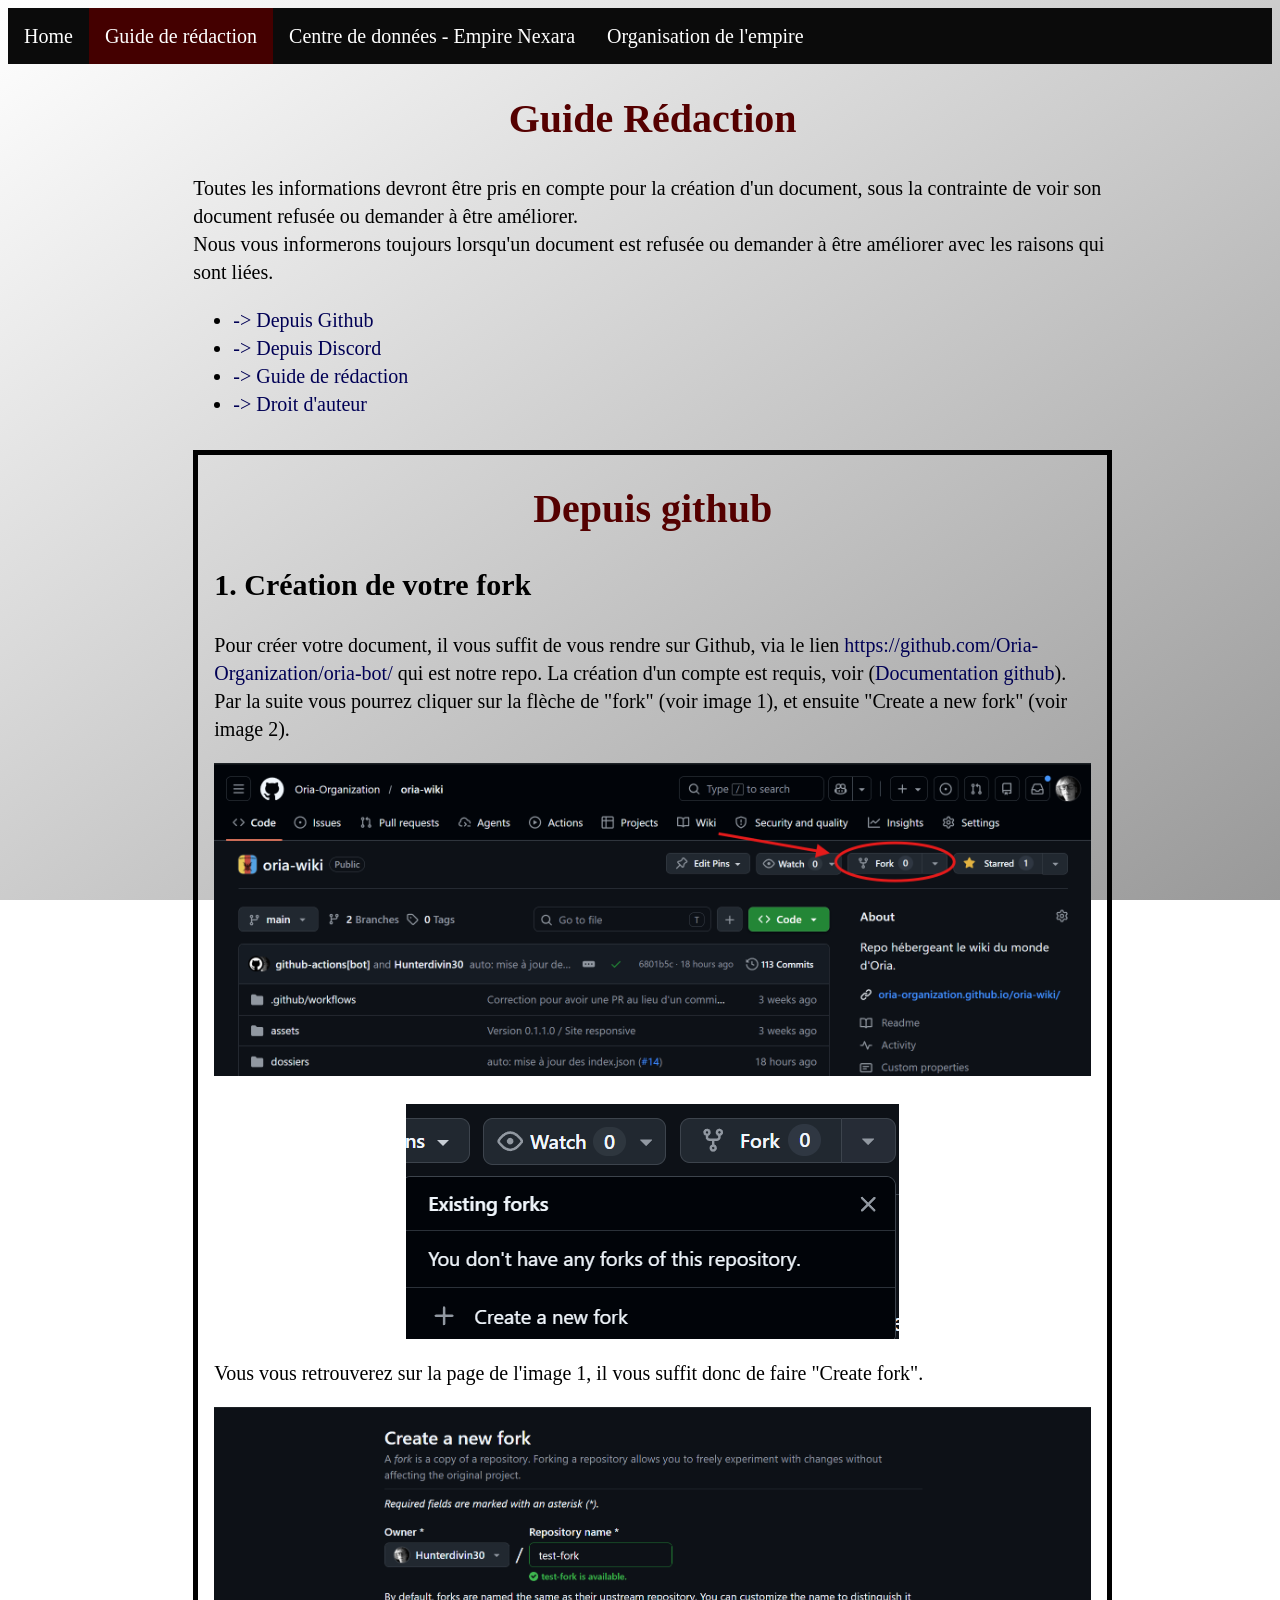
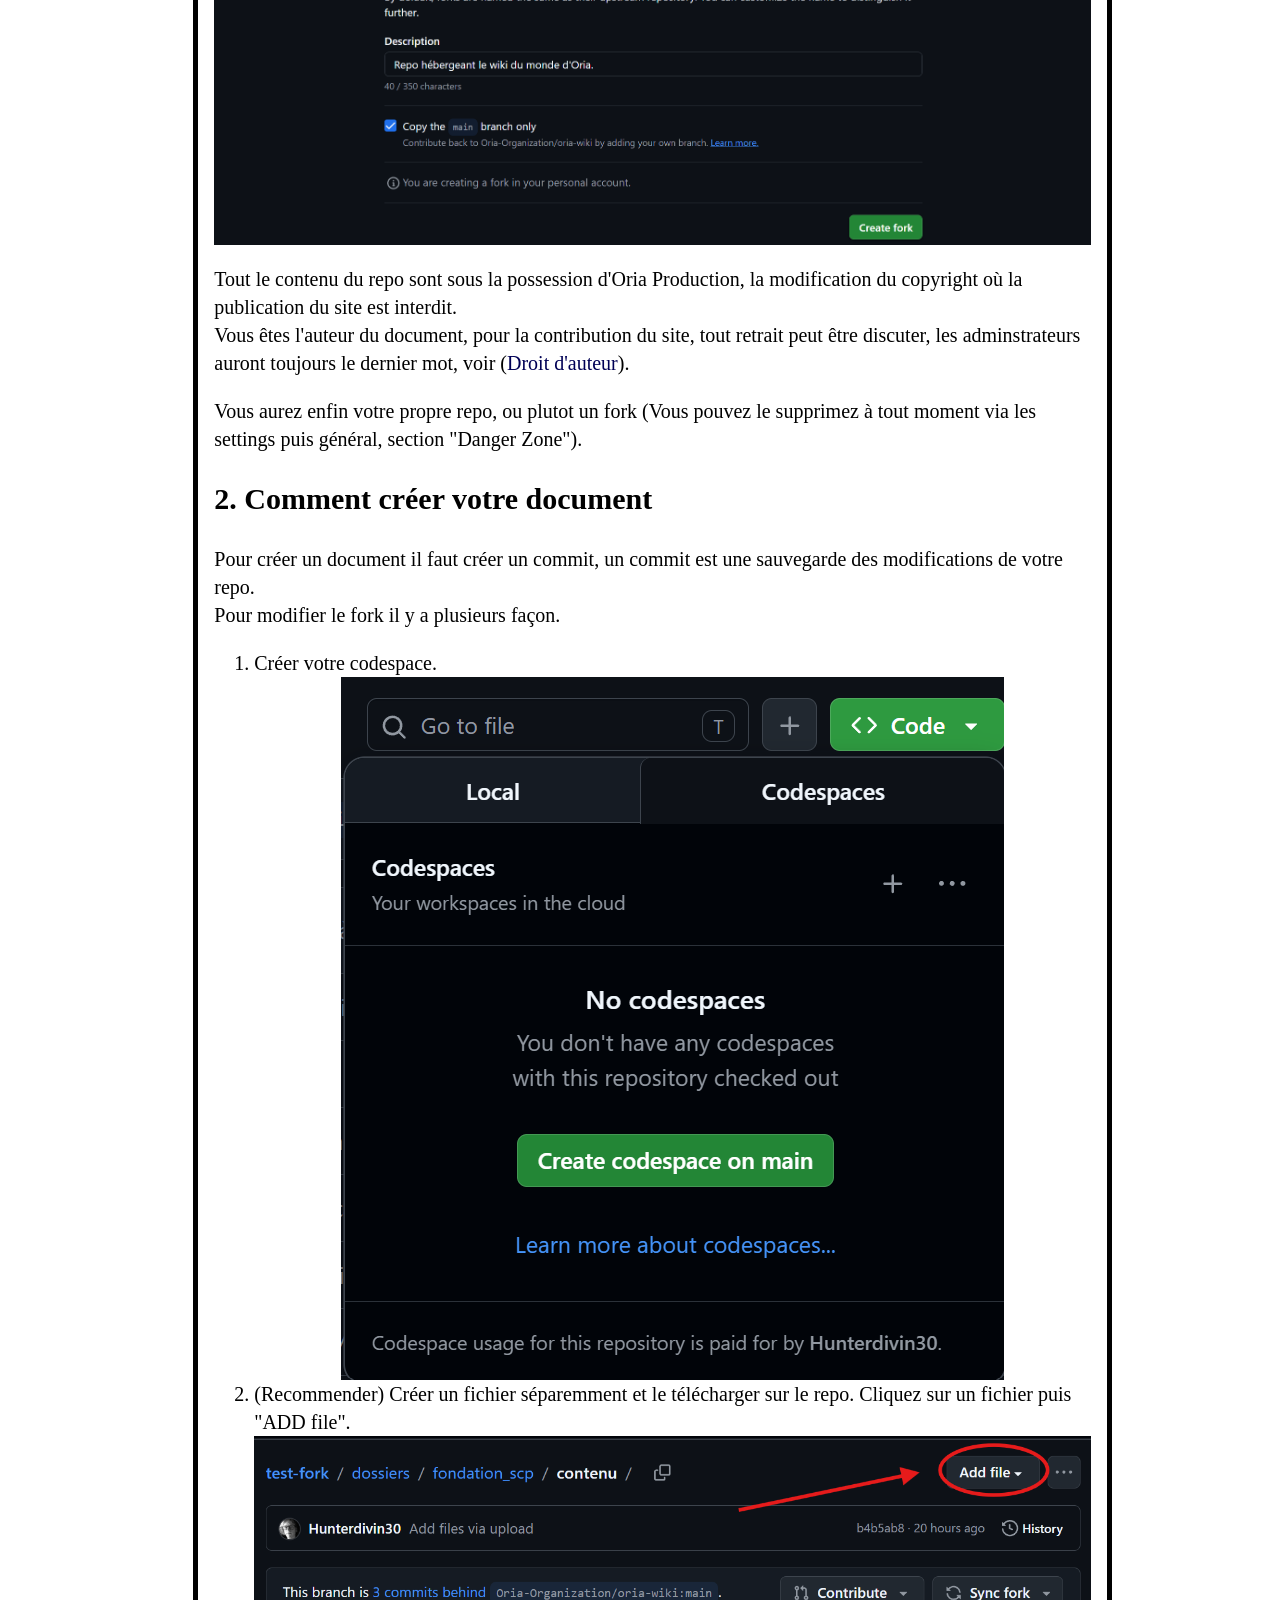
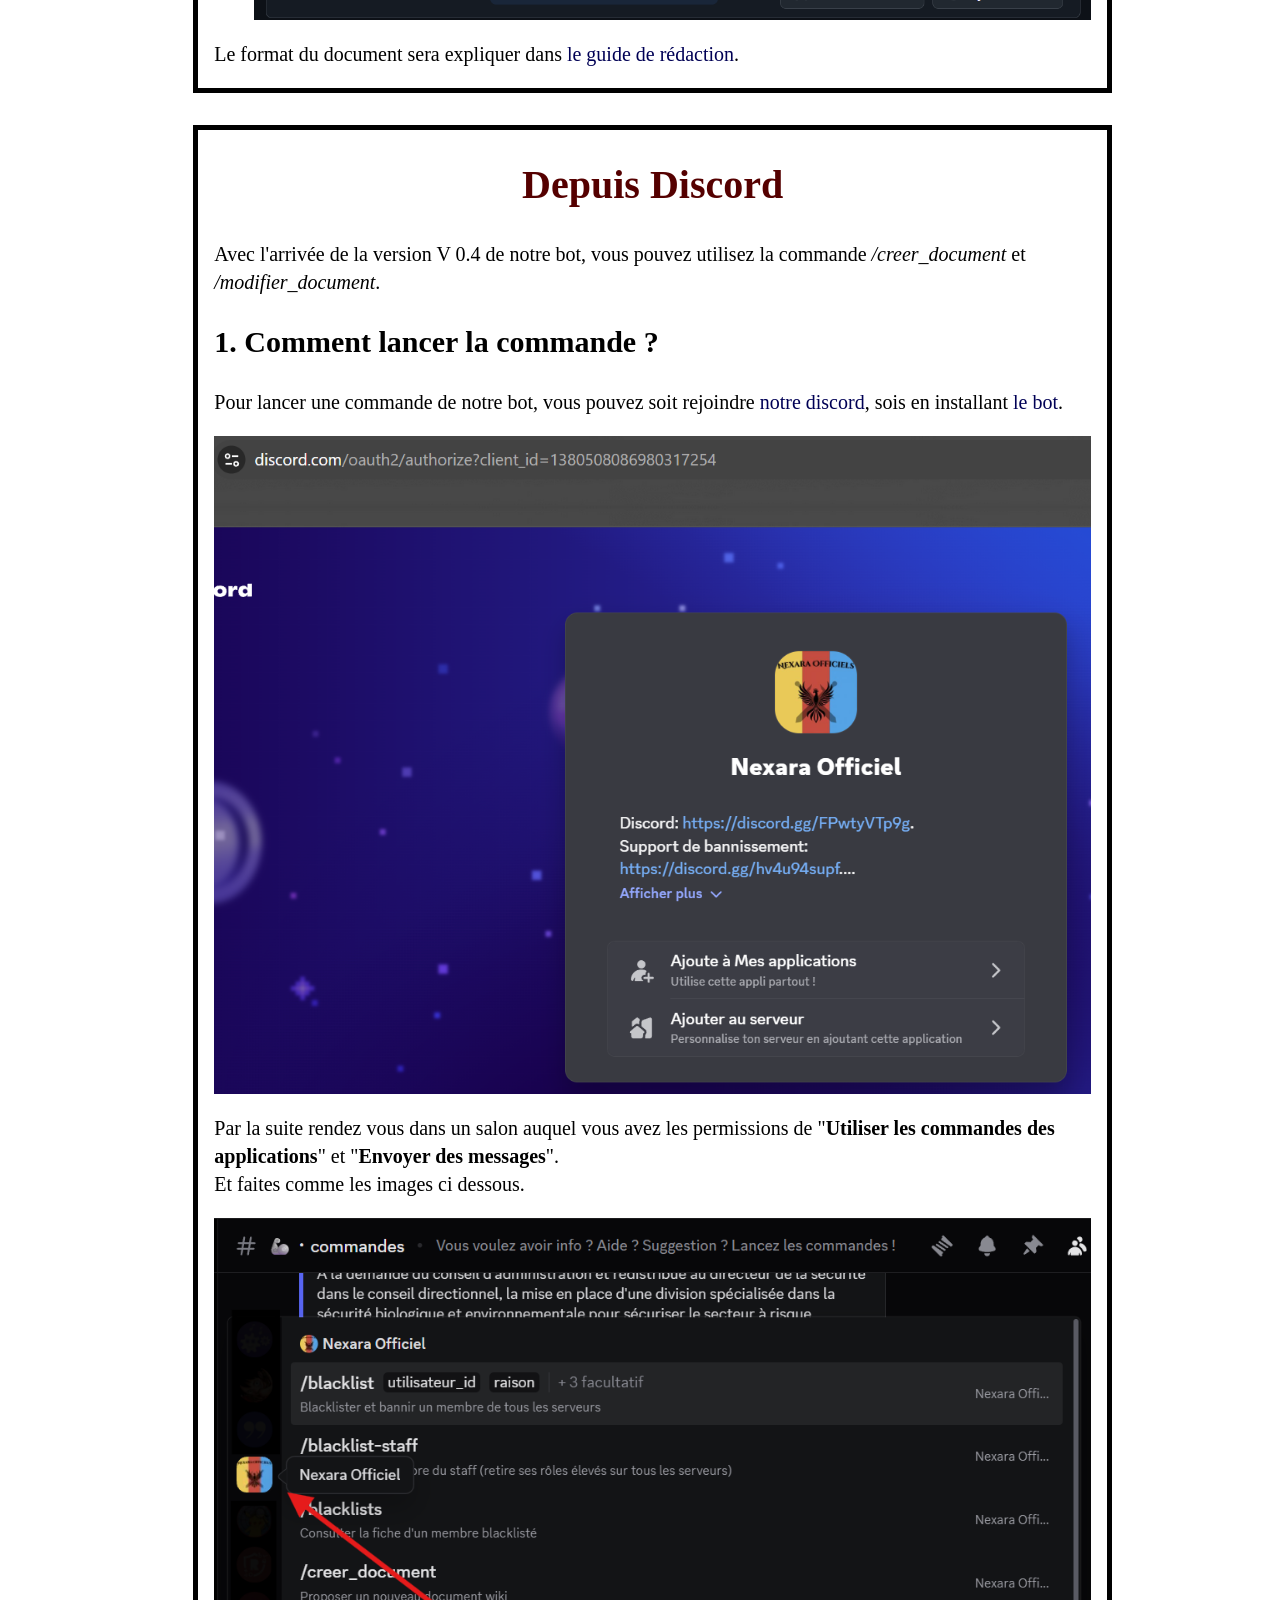
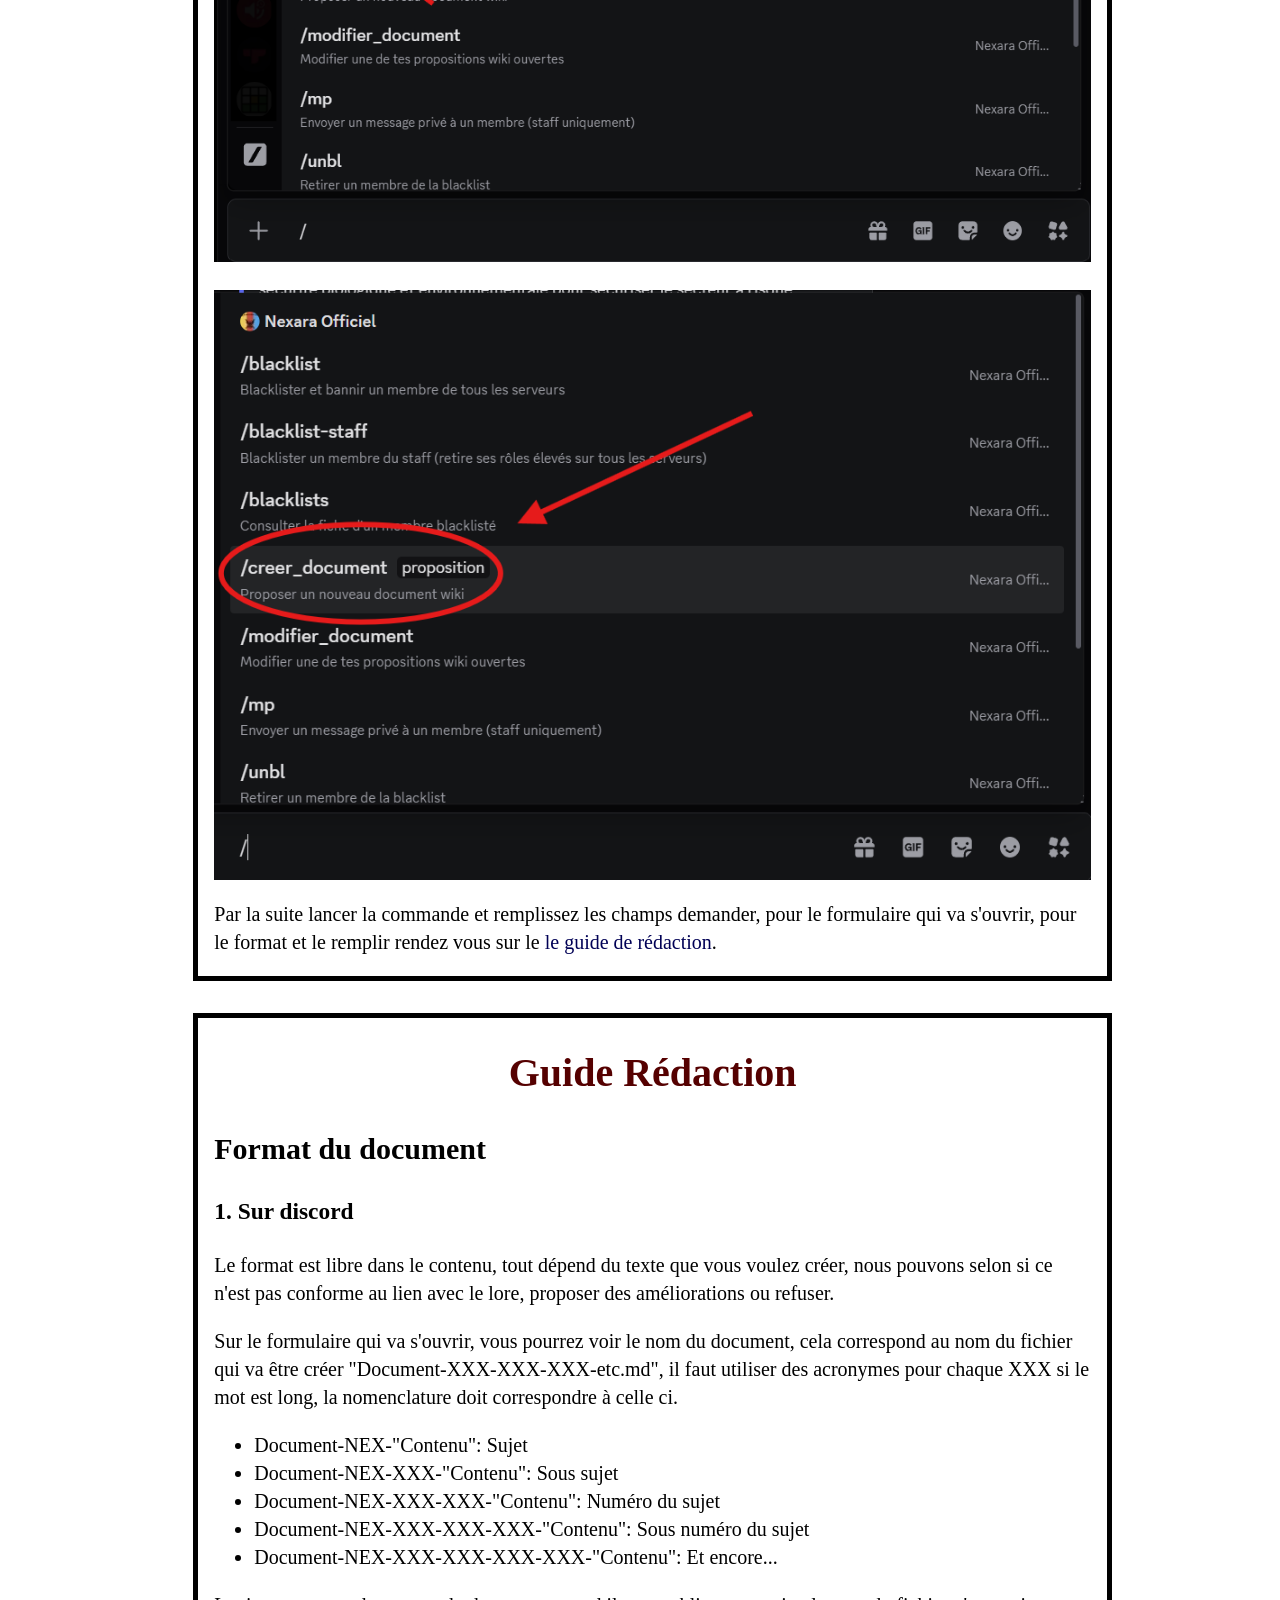
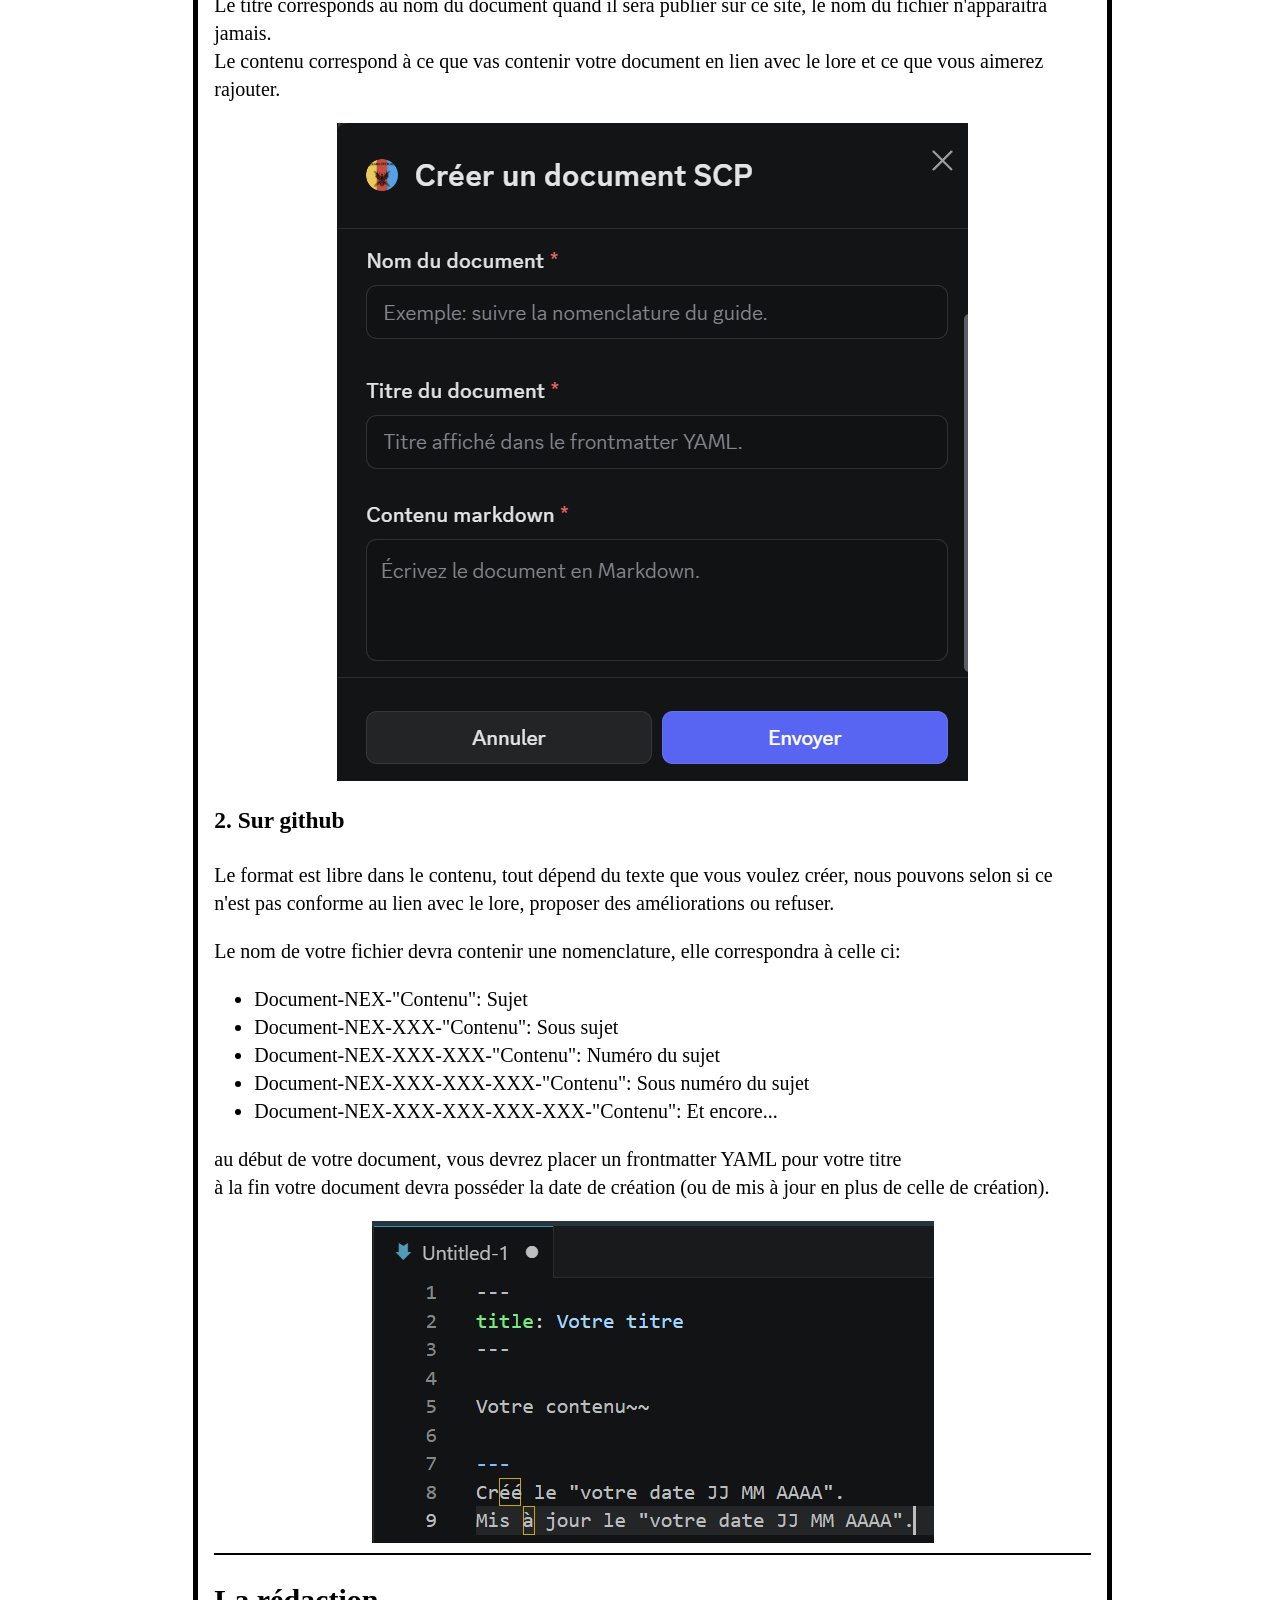
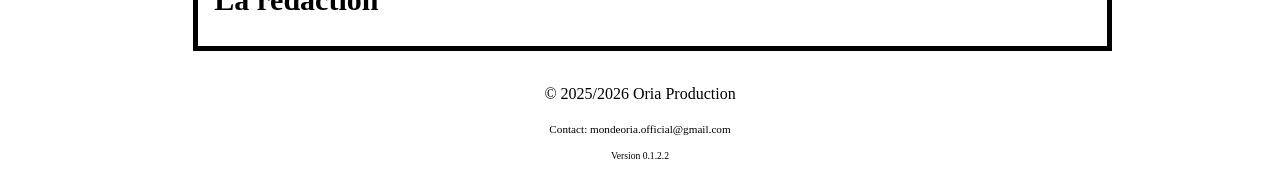
==== guide.html @ 462a06ff "finition du guide de format" ====
<!DOCTYPE html>
<html lang="fr">
    <head>
        <meta charset="UTF-8">
        <meta name="viewport" content="width=device-width, initial-scale=1">

        <title>Guide - Empire Nexara</title>
        <link rel="icon" type="image/png" href="images/logo/nexara-logo-cercle.png">

        <meta property="og:title" content="Guide - Empire Nexara">
        <meta property="og:description" content="Bienvenue sur le guide de rédaction de l'empire Nexara, un guide détailler sur comment créer un document via github, ou via notre bot discord.">
        <meta property="og:url" content="https://oria-organization.github.io/oria-wiki/">
        <meta property="og:image" content="https://oria-organization.github.io/oria-wiki/images/logo/nexara-logo.png">
        <meta property="og:type" content="website">

        <meta name="description" content="Bienvenue sur le guide de rédaction de l'empire Nexara, un guide détailler sur comment créer un document via github, ou via notre bot discord.">
        <meta name="keywords" content="Guide, Empire, Nexara, Dystopie, Utopie, Wiki, Univers, Lore, Histoire, Oria Production">
        <meta name="author" content="Oria Production">

        <meta name="robots" content="index, follow">

        <link href="https://fonts.googleapis.com/css2?family=Titillium+Web:wght@300;400;600&display=swap" rel="stylesheet">
        <link rel="stylesheet" href="assets/main.css">
        <script src="assets/main.js" defer></script>
    </head>
    <body>
        <header>
            <li><a href="index.html">Home</a></li>
            <li><a class="active" href="guide.html">Guide de rédaction</a></li>
            <li><a href="dossiers/nexara/nexara.html">Centre de données - Empire Nexara</a></li>
            <li class="bloc">
            <a class="bloc_base">Organisation de l'empire</a>
            <div class="bloc-interne">
                <a href="dossiers/fondation_scp/fondation_scp.html">Centre de données - Fondation SCP</a>
            </div>
            </li>
        </header>

        <main>
            <h1>Guide Rédaction</h1>
            <p>
                Toutes les informations devront être pris en compte pour la création d'un document, sous la contrainte de voir son document refusée ou demander à être améliorer.<br>
                Nous vous informerons toujours lorsqu'un document est refusée ou demander à être améliorer avec les raisons qui sont liées.
            </p>
            <ul>
                <li><a href="guide.html#github">-> Depuis Github</a></li>
                <li><a href="guide.html#discord">-> Depuis Discord</a></li>
                <li><a href="guide.html#guide">-> Guide de rédaction</a></li>
                <li><a href="guide.html#droit">-> Droit d'auteur</a></li>
            </ul>

            <div class="para">
                <h1 id="github">Depuis github</h1>
                <h2>1. Création de votre fork</h2>

                <p>
                    Pour créer votre document, il vous suffit de vous rendre sur Github, via le lien <a href="https://github.com/Oria-Organization/oria-bot/">https://github.com/Oria-Organization/oria-bot/</a> qui est notre repo. La création d'un compte est requis, voir (<a href="https://docs.github.com/fr/enterprise-cloud%40latest/get-started/start-your-journey/creating-an-account-on-github?apiVersion=2022-11-28&">Documentation github</a>).<br>
                    Par la suite vous pourrez cliquer sur la flèche de "fork" (voir image 1), et ensuite "Create a new fork" (voir image 2).
                </p>

                <img src="images/guide/github/aide_fork.png" alt="Où trouver le bouton fork.">
                <br>
                <img src="images/guide/github/aide_create-fork.png" alt="Comment créer un fork.">

                <p>
                    Vous vous retrouverez sur la page de l'image 1, il vous suffit donc de faire "Create fork".
                </p>

                <img src="images/guide/github/page_fork.png" alt="Page de la création d'un fork">

                <p>
                    Tout le contenu du repo sont sous la possession d'Oria Production, la modification du copyright où la publication du site est interdit.<br>
                    Vous êtes l'auteur du document, pour la contribution du site, tout retrait peut être discuter, les adminstrateurs auront toujours le dernier mot, voir (<a href="guide.html#droit">Droit d'auteur</a>).
                </p>

                <p>
                    Vous aurez enfin votre propre repo, ou plutot un fork (Vous pouvez le supprimez à tout moment via les settings puis général, section "Danger Zone").
                </p>

                <h2>2. Comment créer votre document</h2>

                <p>
                    Pour créer un document il faut créer un commit, un commit est une sauvegarde des modifications de votre repo.<br>
                    Pour modifier le fork il y a plusieurs façon.
                </p>

                <ol>
                    <li>Créer votre codespace.</li>
                    <img src="images/guide/github/aide_codespace.png" alt="Où trouver le codespace">
                    <li>(Recommender) Créer un fichier séparemment et le télécharger sur le repo. Cliquez sur un fichier puis "ADD file".</li>
                    <img src="images/guide/github/aide_add-file.png" alt="Où trouver ADD file">
                </ol>

                <p>
                    Le format du document sera expliquer dans <a href="guide.html#guide">le guide de rédaction</a>.
                </p>
            </div>

            <div class="para">
                <h1>Depuis Discord</h1>
                <p>
                    Avec l'arrivée de la version V 0.4 de notre bot, vous pouvez utilisez la commande <i>/creer_document</i> et <i>/modifier_document</i>.
                </p>

                <h2>1. Comment lancer la commande ?</h2>
                <p>
                    Pour lancer une commande de notre bot, vous pouvez soit rejoindre <a href="https://discord.gg/ZMdN8T9VZu">notre discord</a>, sois en installant <a href="https://discord.com/oauth2/authorize?client_id=1380508086980317254">le bot</a>.
                </p>

                <img src="images/guide/discord/aide_installation-bot.png" alt="Installation du bot">

                <p>
                    Par la suite rendez vous dans un salon auquel vous avez les permissions de "<b>Utiliser les commandes des applications</b>" et "<b>Envoyer des messages</b>".<br>
                    Et faites comme les images ci dessous.
                </p>

                <img src="images/guide/discord/aide_commande.png" alt="Comment trouver la commande">
                <br>
                <img src="images/guide/discord/aider_cliquer.png" alt="Cliquer sur la commande">
                
                <p>
                    Par la suite lancer la commande et remplissez les champs demander, pour le formulaire qui va s'ouvrir, pour le format et le remplir rendez vous sur le <a href="guide.html#guide">le guide de rédaction</a>.
                </p>
            </div>

            <div class="para">
                <h1 id="guide">Guide Rédaction</h1>

                <h2>Format du document</h2>
                <h3>1. Sur discord</h3>
                <p>
                    Le format est libre dans le contenu, tout dépend du texte que vous voulez créer, nous pouvons selon si ce n'est pas conforme au lien avec le lore, proposer des améliorations ou refuser.
                </p>

                <p>
                    Sur le formulaire qui va s'ouvrir, vous pourrez voir le nom du document, cela correspond au nom du fichier qui va être créer "Document-XXX-XXX-XXX-etc.md", il faut utiliser des acronymes pour chaque XXX si le mot est long, la nomenclature doit correspondre à celle ci.
                </p>

                <ul>
                    <li>Document-NEX-"Contenu": Sujet</li>
                    <li>Document-NEX-XXX-"Contenu": Sous sujet</li>
                    <li>Document-NEX-XXX-XXX-"Contenu": Numéro du sujet</li>
                    <li>Document-NEX-XXX-XXX-XXX-"Contenu": Sous numéro du sujet</li>
                    <li>Document-NEX-XXX-XXX-XXX-XXX-"Contenu": Et encore...</li>
                </ul>

                <p>
                    Le titre corresponds au nom du document quand il sera publier sur ce site, le nom du fichier n'apparaitra jamais.<br>
                    Le contenu correspond à ce que vas contenir votre document en lien avec le lore et ce que vous aimerez rajouter.
                </p>

                <img src="images/guide/aide_modal.png">

                <h3>2. Sur github</h3>
                <p>
                    Le format est libre dans le contenu, tout dépend du texte que vous voulez créer, nous pouvons selon si ce n'est pas conforme au lien avec le lore, proposer des améliorations ou refuser.
                </p>
                <p>
                    Le nom de votre fichier devra contenir une nomenclature, elle correspondra à celle ci:
                </p>

                <ul>
                    <li>Document-NEX-"Contenu": Sujet</li>
                    <li>Document-NEX-XXX-"Contenu": Sous sujet</li>
                    <li>Document-NEX-XXX-XXX-"Contenu": Numéro du sujet</li>
                    <li>Document-NEX-XXX-XXX-XXX-"Contenu": Sous numéro du sujet</li>
                    <li>Document-NEX-XXX-XXX-XXX-XXX-"Contenu": Et encore...</li>
                </ul>

                <p>
                    au début de votre document, vous devrez placer un frontmatter YAML pour votre titre<br>
                    à la fin votre document devra posséder la date de création (ou de mis à jour en plus de celle de création).
                </p>

                <img src="images/guide/aide_fichier.png" alt="Exemple de fichier">

                <hr>

                <h2>La rédaction</h2>
            </div>
        </main>

        <footer>
            <p>© 2025/2026 Oria Production</p>
            <p>Contact: mondeoria.official@gmail.com</p>
            <p>Version 0.1.2.2</p>
        </footer>
    </body>
</html>
---- assets/main.css ----
/* === Balises principaux === */
body {
    background: linear-gradient(to bottom right, #FFFFFF, #999999);
    background-attachment: fixed;

    color: black;
    line-height: 1.4;
    font-size: 1.25rem;
}

main {
    margin-inline: 2% auto;
    padding-inline: 10rem;
}

/* Footer */
footer {
  text-align: center;
  font-size: 1rem;
}

footer p:nth-of-type(2) {
    font-size: 0.7rem;
}

footer p:nth-of-type(3) {
    font-size: 0.6rem;
}
/* ======================================== */

/* === Balises === */
h1 {
    color:#550000;
    text-align: center;
}

hr {
    border: 1px solid #000000;
}

img {
    max-width: 100%;
    height: auto;
    display: block;
    margin: 0 auto;
}

/* lien */
main a {
    text-decoration: none;
    color: #000055;
    transition: color 0.3s;
}

main a:hover {
    text-decoration: underline;
    color: #FF0000;
}

.lien-nothing a {
    text-decoration: none;
    color: black;
}

.bouton{
    text-align: center;
}

.bouton a{
    border: 2px solid #000000;
    background-color: #FFFFFF;

    padding: 1rem;

    text-align: center;
}

.bouton a:hover{
    border: 2px solid #000000;
    background-color: #AAAAAA;
}
/* ======================================== */

/* === Classes === */
.para {
    margin-block: 2rem;
    padding-inline: 1rem;

    border: 5px solid #000000;
}

.texte {
    margin-inline: 10rem;
    padding: 2rem;

    border: 2px solid #000000;
    background-color: #FFFFFF;

    font-style: italic;
    font-size: large;
    text-align: center;
}
/* ======================================== */

/* === Barre de navigation === */
header {
    list-style-type: none;
    flex-wrap: wrap;

    display: flex;
    top: 0;
    position: sticky;

    background-color: #0b0b0b;
}

header li a {
    display: block;

    color: white;
    font-family: 'Marcellus', serif;
    text-decoration: none;

    padding: 14px 16px;
}

header li a:hover:not(.active) {
    background-color: #3b3b3b;
}

header li a.active {
    background-color: #440000;
}

/* Menu déroulant */
.bloc_base {
    color: white;
    font-family: 'Marcellus', serif;

    padding: 14px 16px;
    border: none;

    cursor: pointer;
}

.bloc-interne {
    background-color: #0b0b0b;

    display: none;
    position: absolute;

    min-width: 200px;
}

.bloc-interne a {
    color: white;
    text-decoration: none;

    display: block;
}

.bloc:hover .bloc-interne {
    display: block;
}

.bloc:hover .bloc_base {
    background-color: #3b3b3b;
}
/* ============================================= */

/* === Recherche === */

.search-bar-container {
    margin-block: 1.5rem;
}

#search-input {
    width: 100%;
    padding: 0.6rem 1rem;
    font-size: 1rem;
    color: #000000;
    border: 2px solid #000000;
    background-color: #FFFFFF;
    box-sizing: border-box;
}

#search-input:focus {
    outline: none;
    background-color: #b0b0b0;
}

.liste-documents {
    display: flex;
    flex-direction: column;
    gap: 1rem;
    margin-block: 1rem;
}

.carte-document {
    padding: 0.8rem 1rem;
    border: 5px solid #000000;
    background-color: #FFFFFF;
    cursor: pointer;
    transition: background-color 0.2s;
}

.carte-document:hover {
    background-color: #b0b0b0;
}

.carte-titre {
    font-size: 1.1rem;
    font-weight: bold;
    color: #550000;
    margin-bottom: 0.3rem;
}

.carte-tags {
    display: flex;
    flex-wrap: wrap;
    gap: 0.3rem;
    margin-bottom: 0.4rem;
}

.carte-apercu {
    font-size: 0.9rem;
    color: #222222;
    font-style: italic;
}

.texte.document-lecture {
    font-style: normal;
    margin: 0%;
    text-align: left;
}

.document-lecture img {
    max-width: 100%;
    height: auto;
    display: block;
    margin: 0 auto;
}

.lecture-tags {
    margin-bottom: 1rem;
}

.btn-retour {
    display: inline-block;
    margin-bottom: 1.2rem;
    padding: 0.4rem 1rem;
    background-color: #220000;
    color: #ffffff;
    border: none;
    font-size: 0.95rem;
    cursor: pointer;
    transition: background-color 0.2s;
}

.btn-retour:hover {
    background-color: #440000;
}

.lien-wiki-mort {
    color: #888888;
    text-decoration: line-through;
    cursor: not-allowed;
}
/* ============================================= */

/* === RESPONSIVE === */

/* Tablette (max 1024px) */
@media (max-width: 1024px) {
    main {
        padding-inline: 4rem;
    }

    .texte {
        margin-inline: 4rem;
    }
}

/* Mobile (max 600px) */
@media (max-width: 600px) {
    body {
        font-size: 1rem;
    }

    main {
        padding-inline: 1rem;
        margin-inline: 0;
    }

    .texte {
        margin-inline: 0;
        padding: 1rem;
    }

    .para {
        padding-inline: 0.5rem;
    }

    /* Nav qui se wrap correctement sur petits écrans */
    header {
        flex-direction: column;
    }

    /* Menu déroulant en position static sur mobile
       pour ne pas déborder hors écran */
    .bloc-interne {
        position: static;
        min-width: unset;
        width: 100%;
    }

    .bouton a {
        display: block;
        padding: 0.75rem;
    }
}
/* ============================================= */
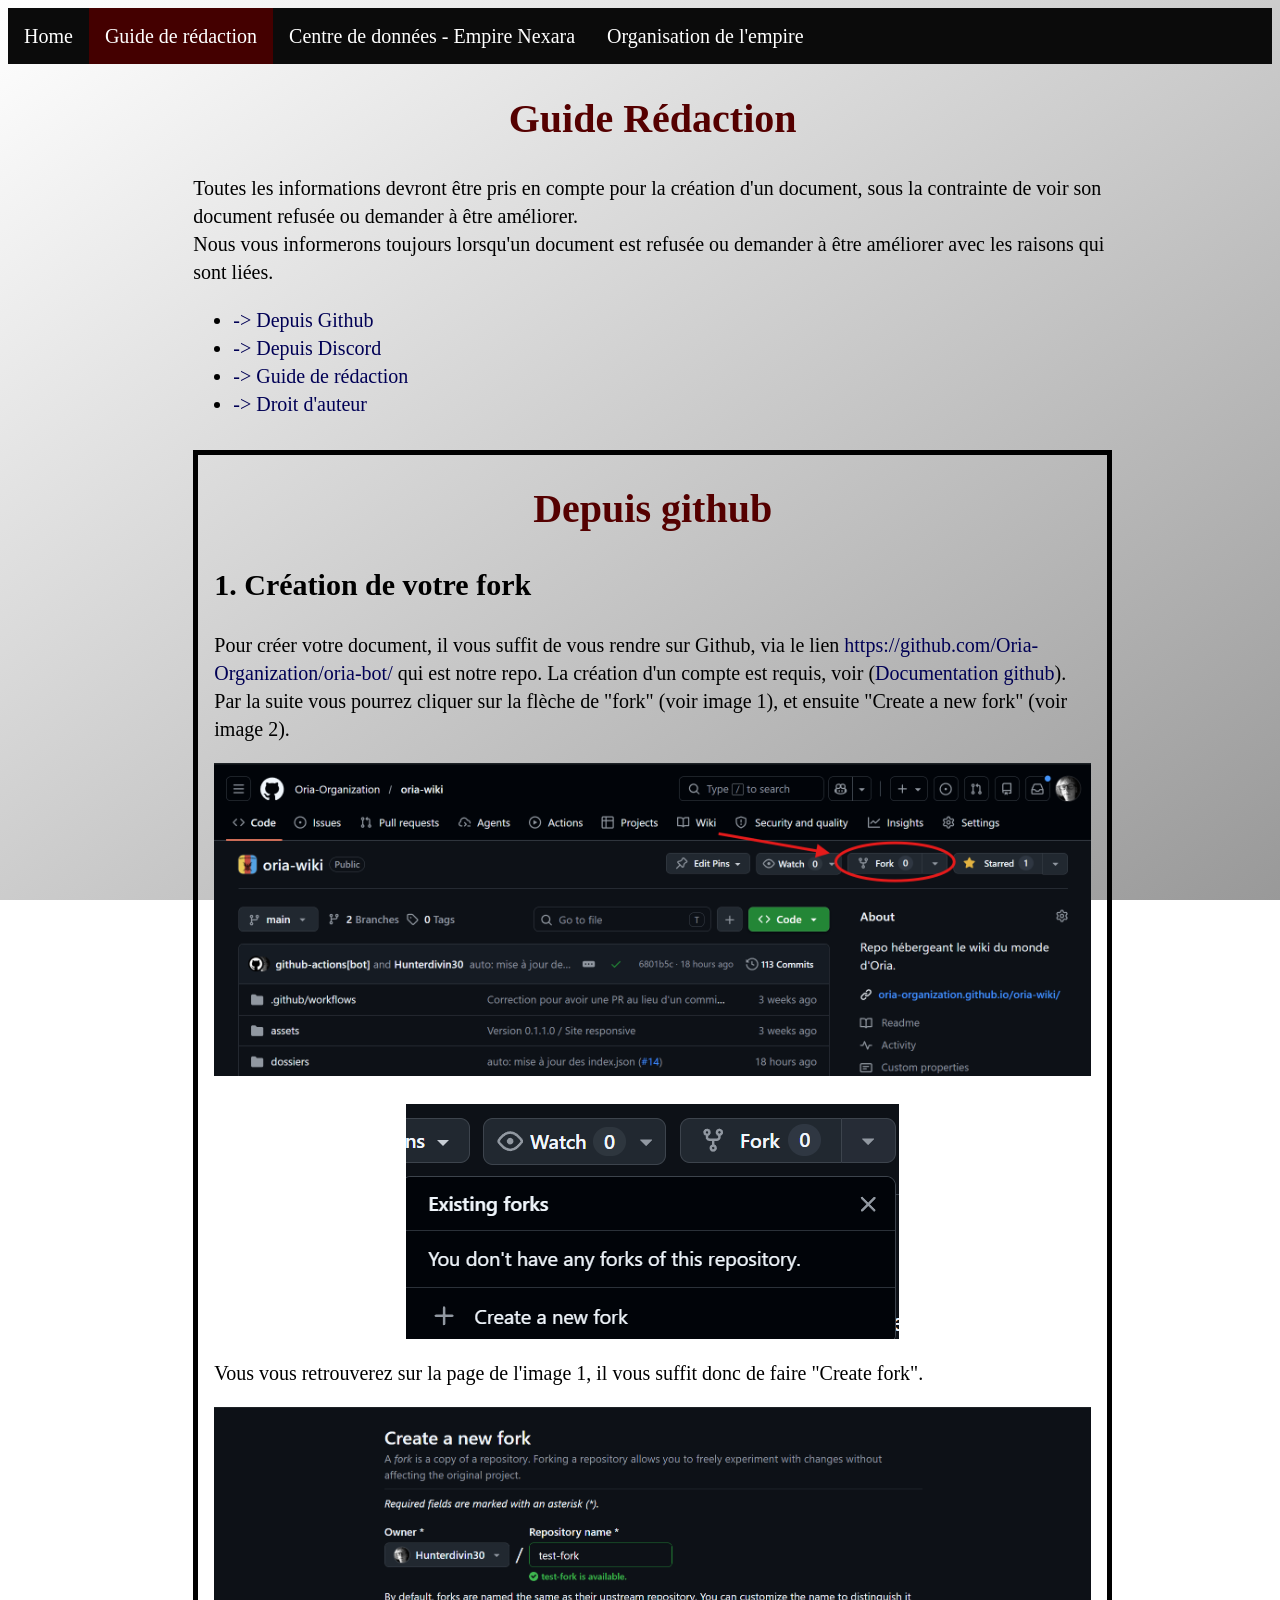
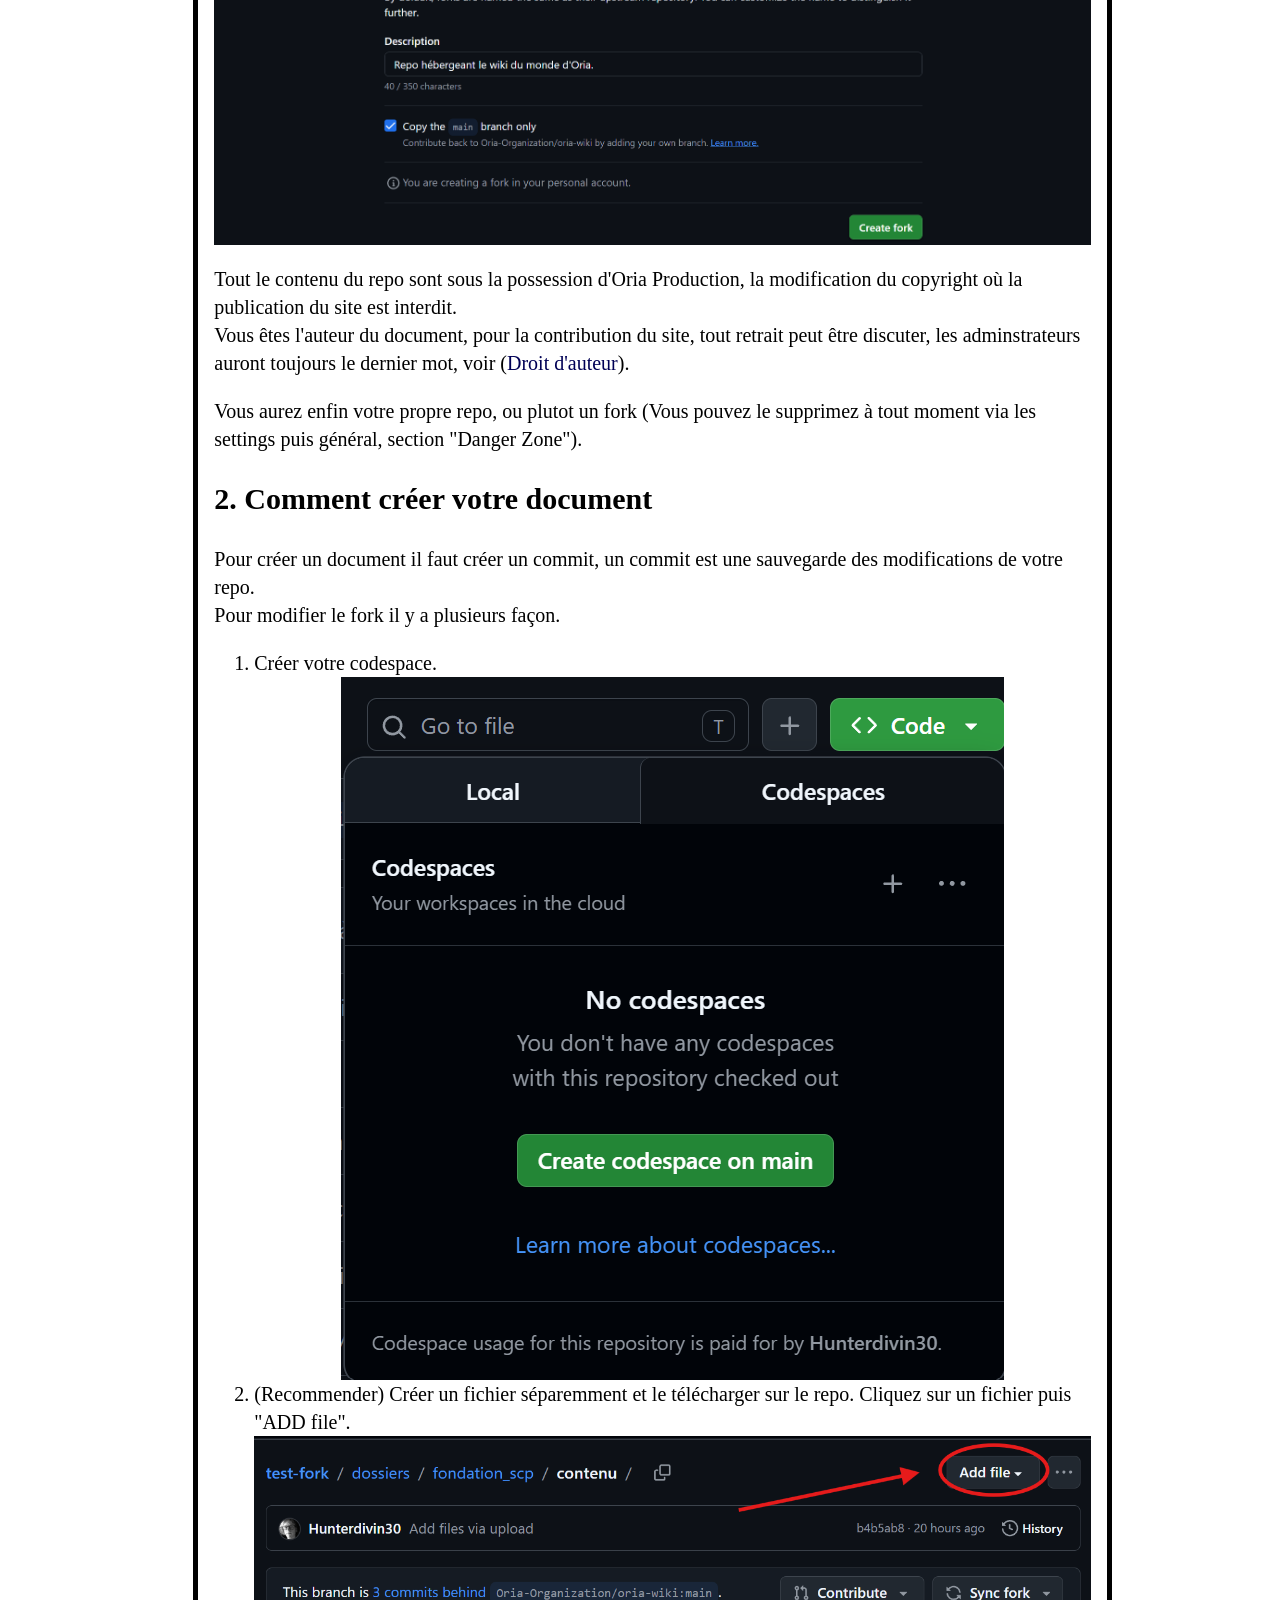
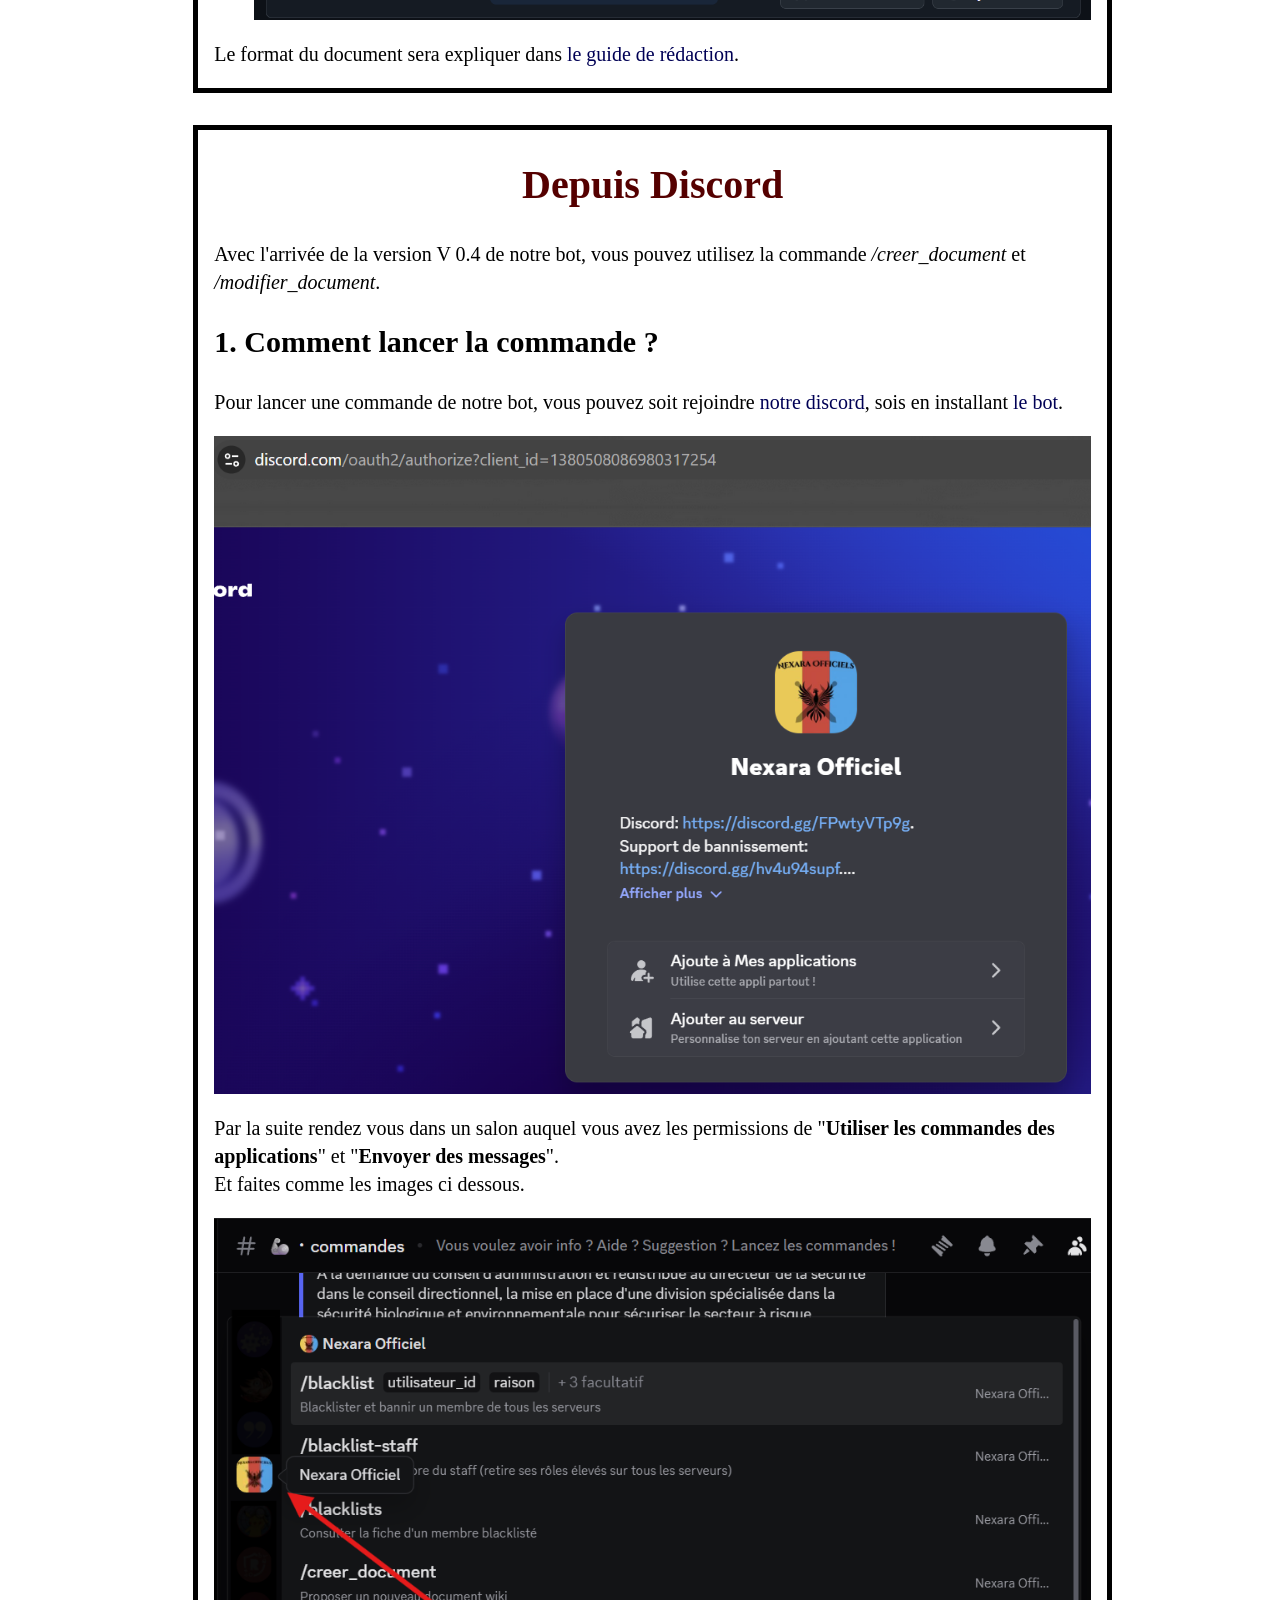
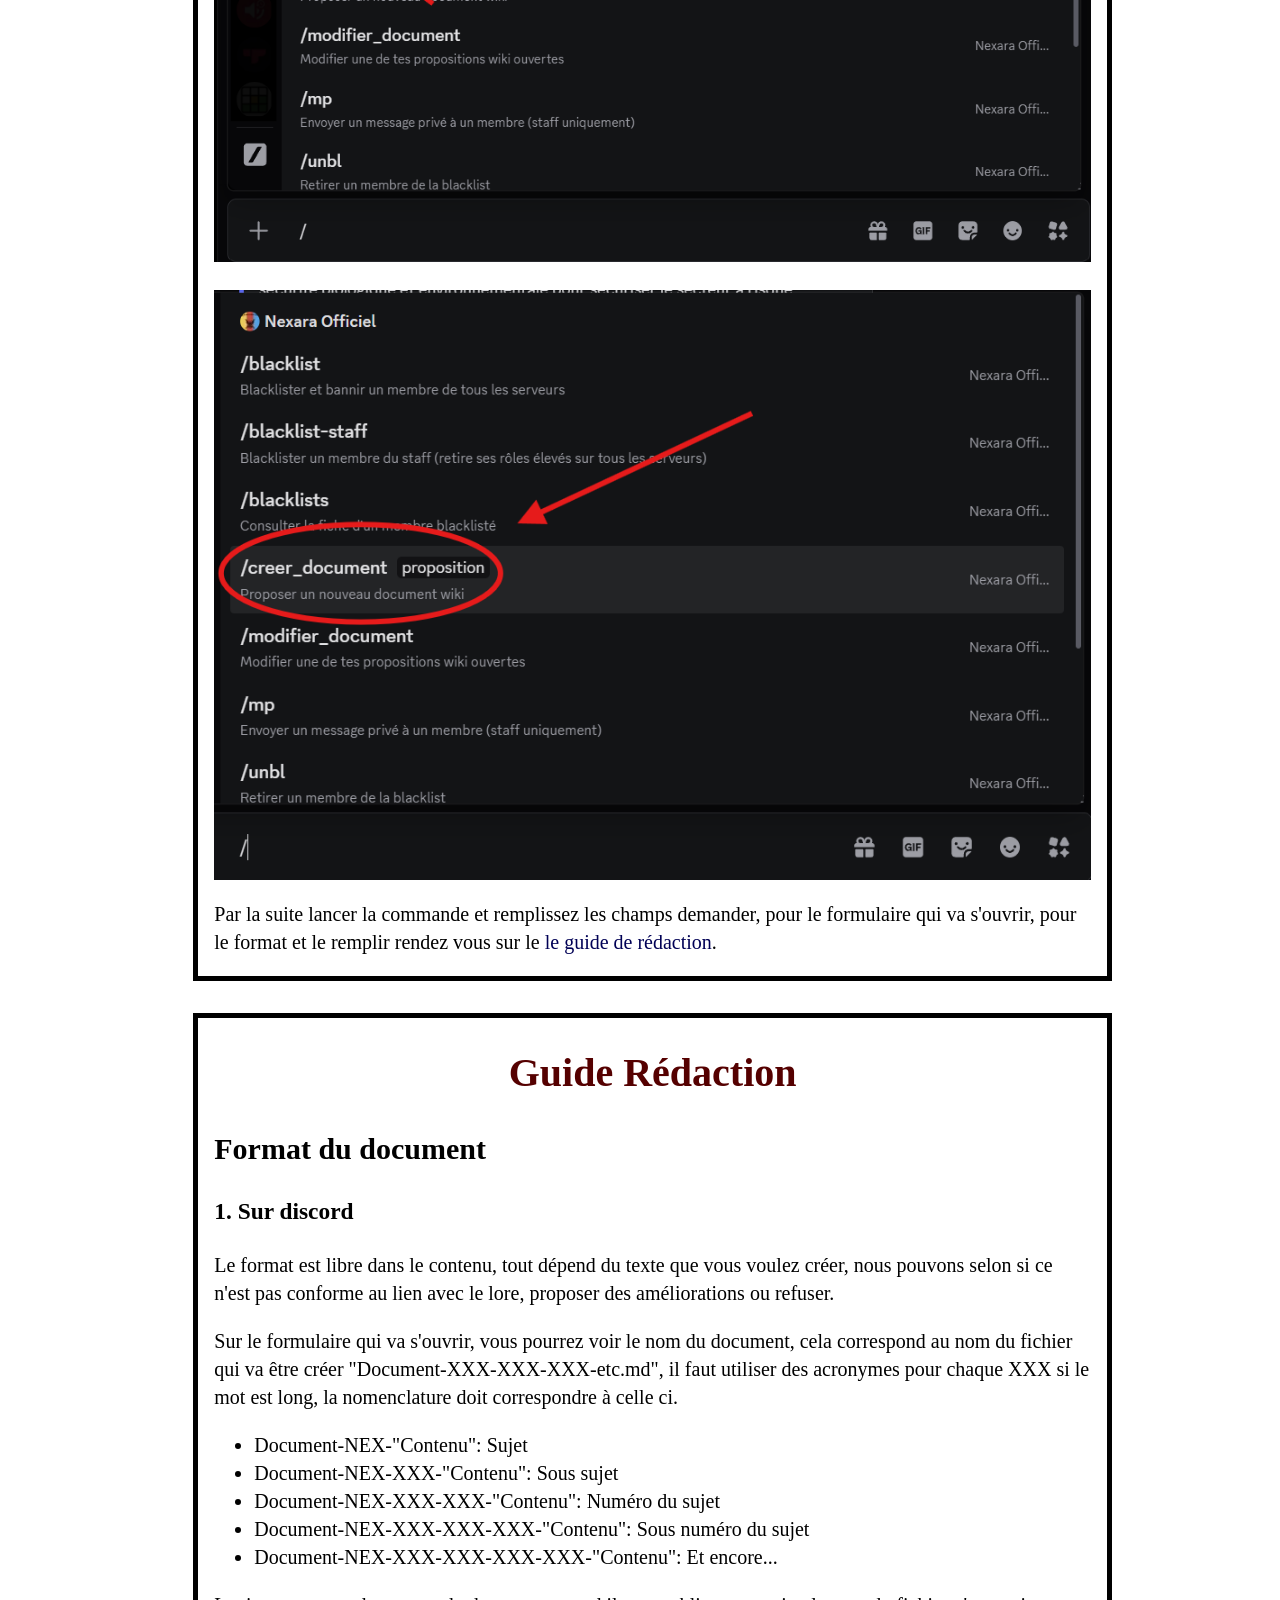
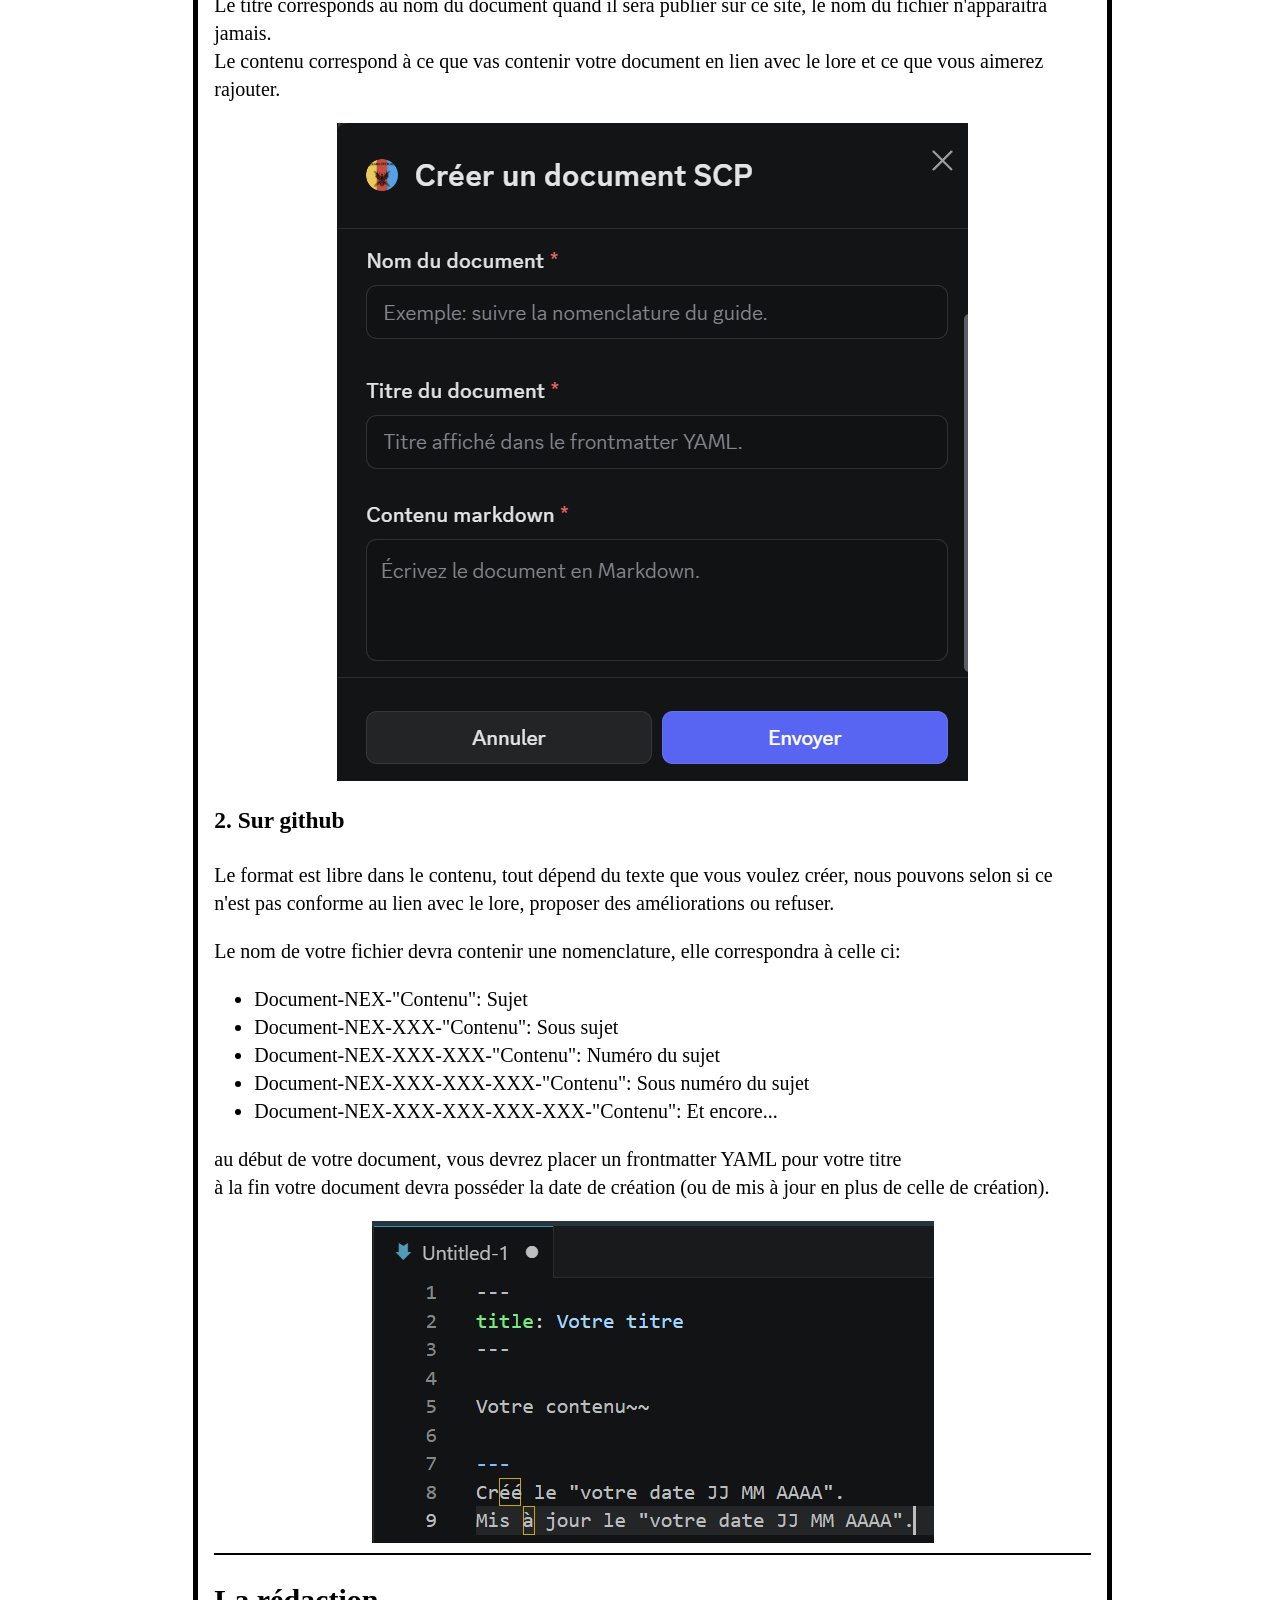
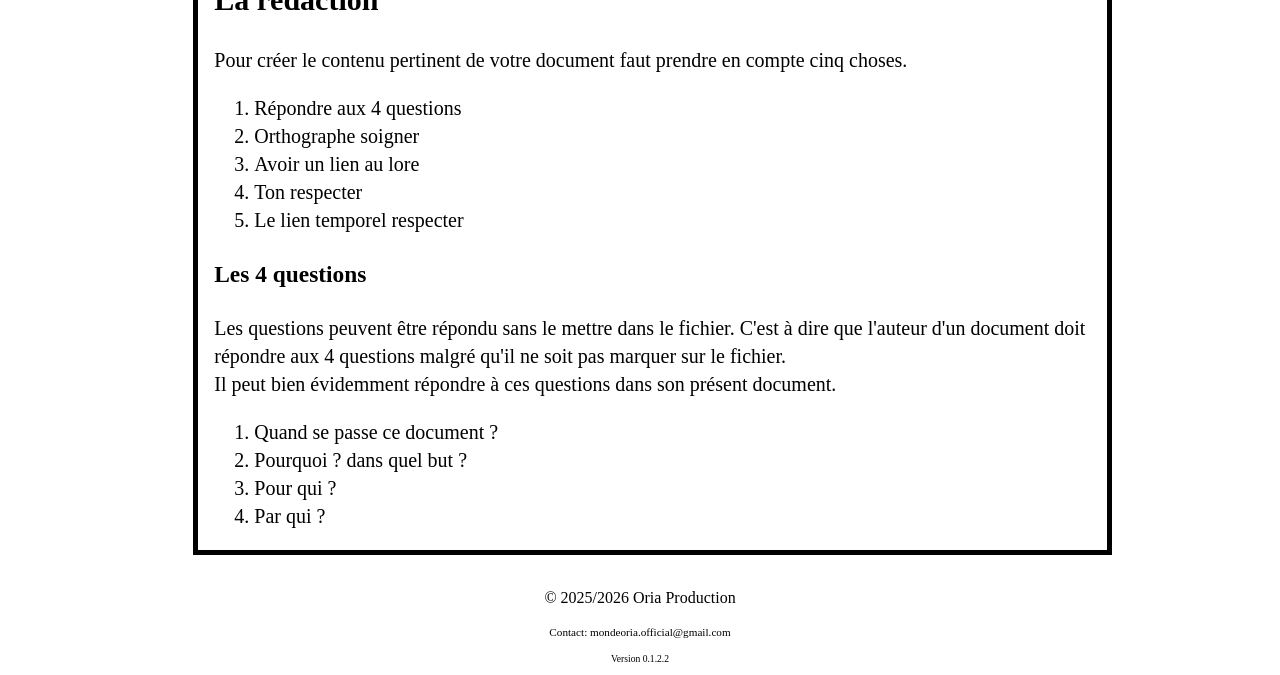
==== commit 0f04bf2e: "Finition de la rédaction." ====
--- a/guide.html
+++ b/guide.html
@@ -177,6 +177,29 @@
                 <hr>
 
                 <h2>La rédaction</h2>
+                <p>
+                    Pour créer le contenu pertinent de votre document faut prendre en compte cinq choses.
+                </p>
+                <ol>
+                    <li>Répondre aux 4 questions</li>
+                    <li>Orthographe soigner</li>
+                    <li>Avoir un lien au lore</li>
+                    <li>Ton respecter</li>
+                    <li>Le lien temporel respecter</li>
+                </ol>
+
+                <h3>Les 4 questions</h3>
+                <p>
+                    Les questions peuvent être répondu sans le mettre dans le fichier. C'est à dire que l'auteur d'un document doit répondre aux 4 questions malgré qu'il ne soit pas marquer sur le fichier.<br>
+                    Il peut bien évidemment répondre à ces questions dans son présent document.
+                </p>           
+                
+                <ol>
+                    <li>Quand se passe ce document ?</li>
+                    <li>Pourquoi ? dans quel but ?</li>
+                    <li>Pour qui ?</li>
+                    <li>Par qui ?</li>
+                </ol>
             </div>
         </main>
 
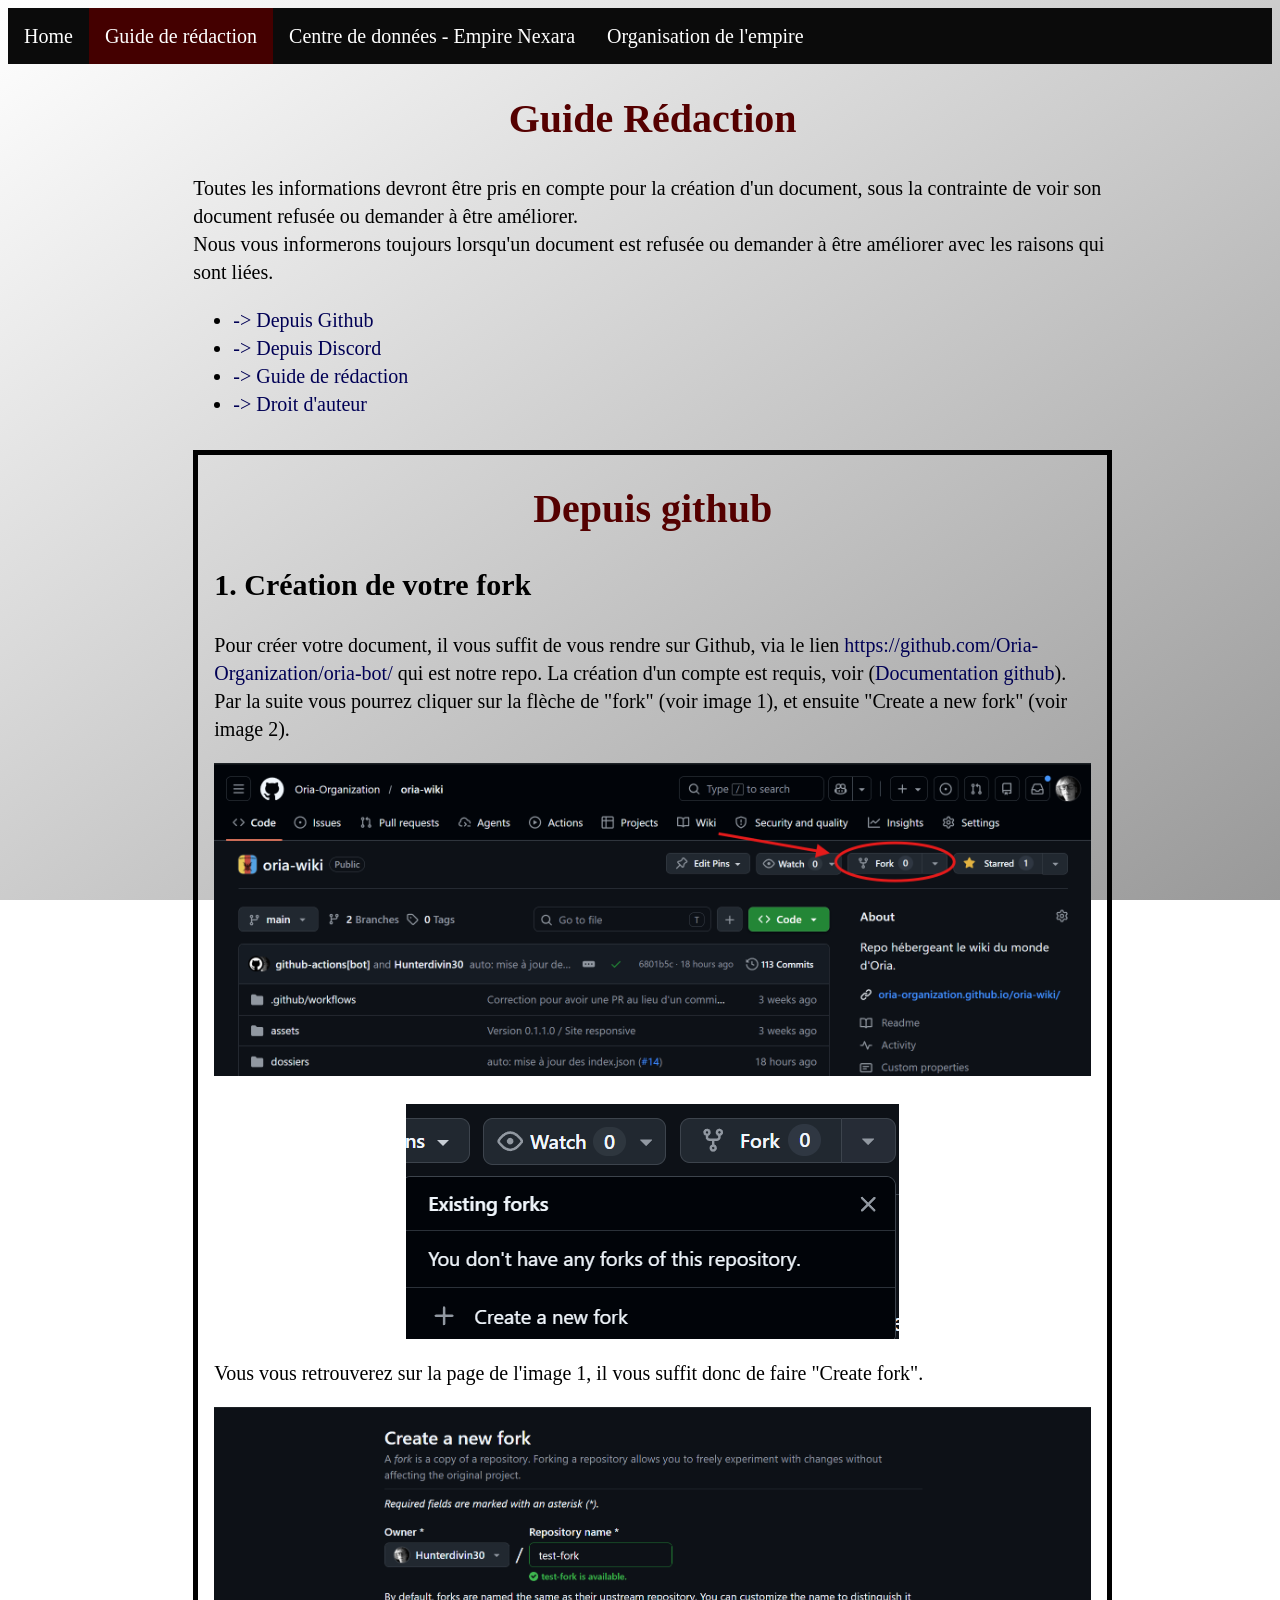
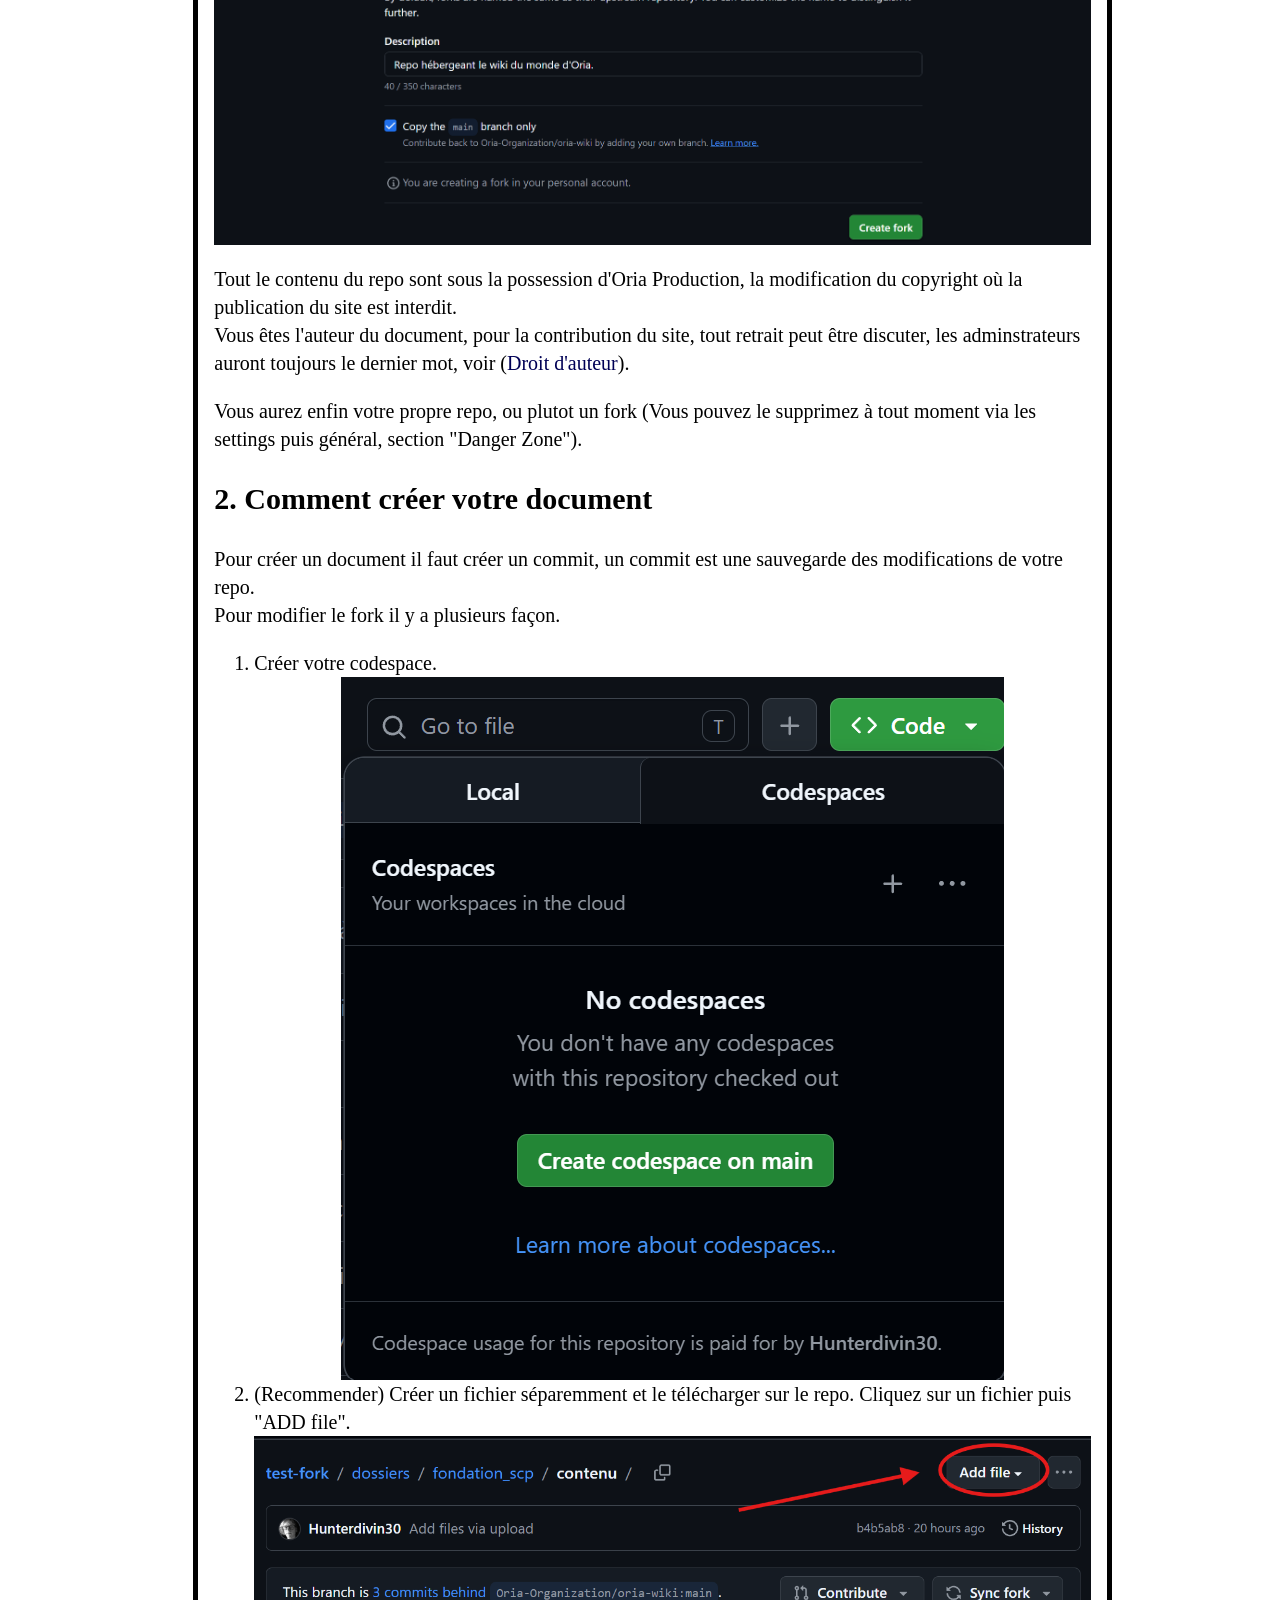
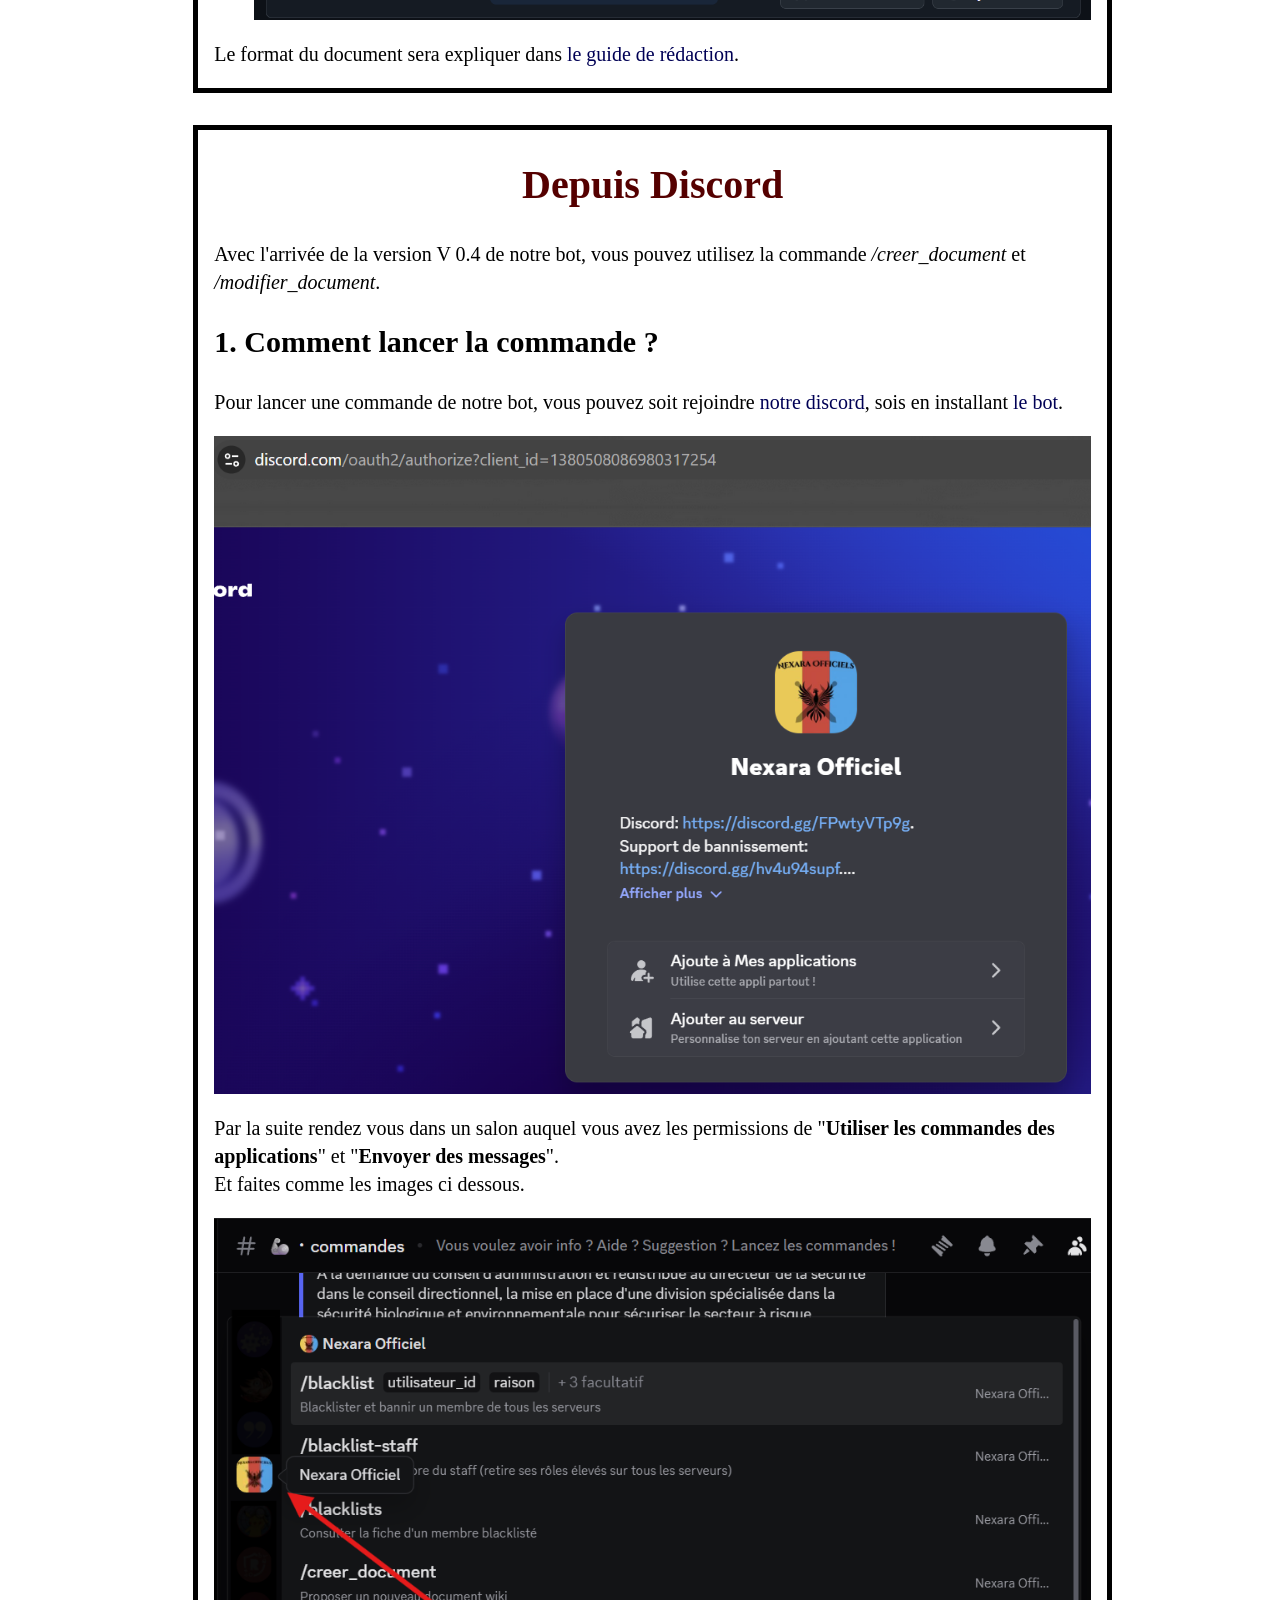
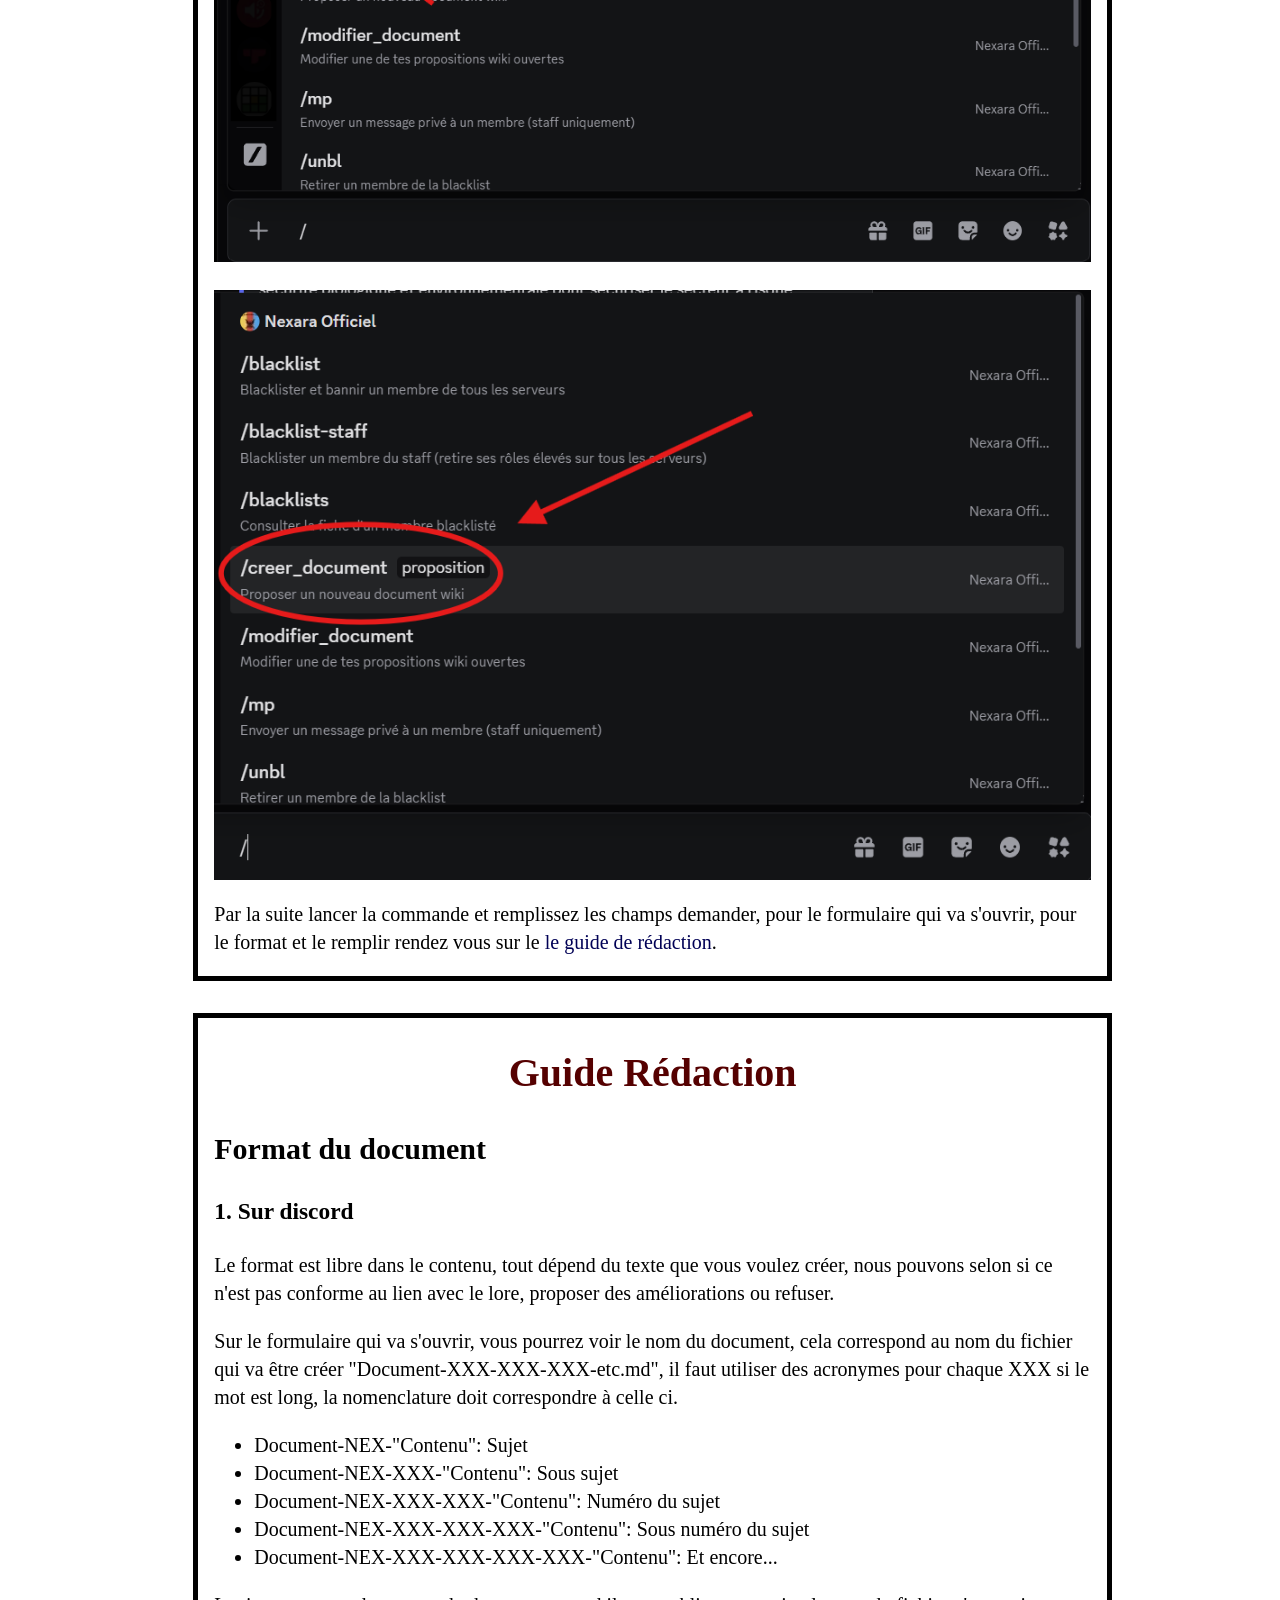
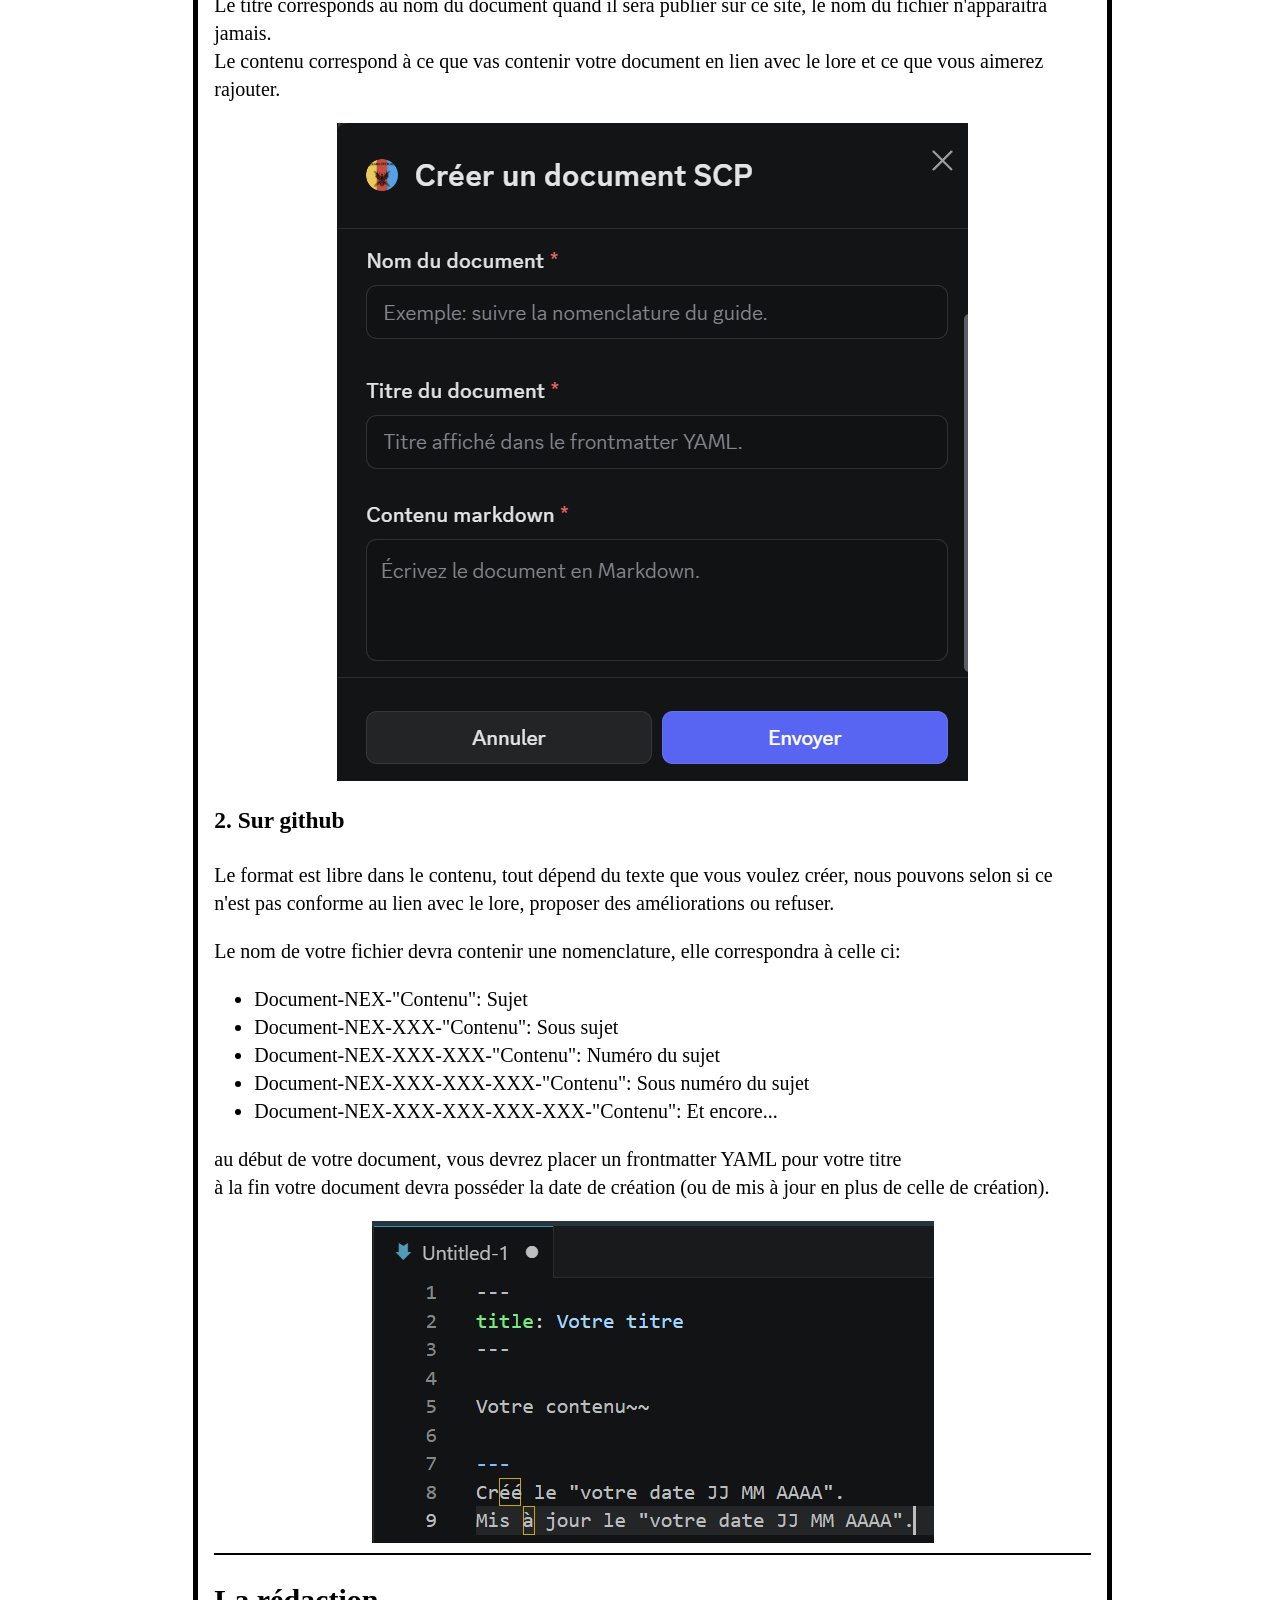
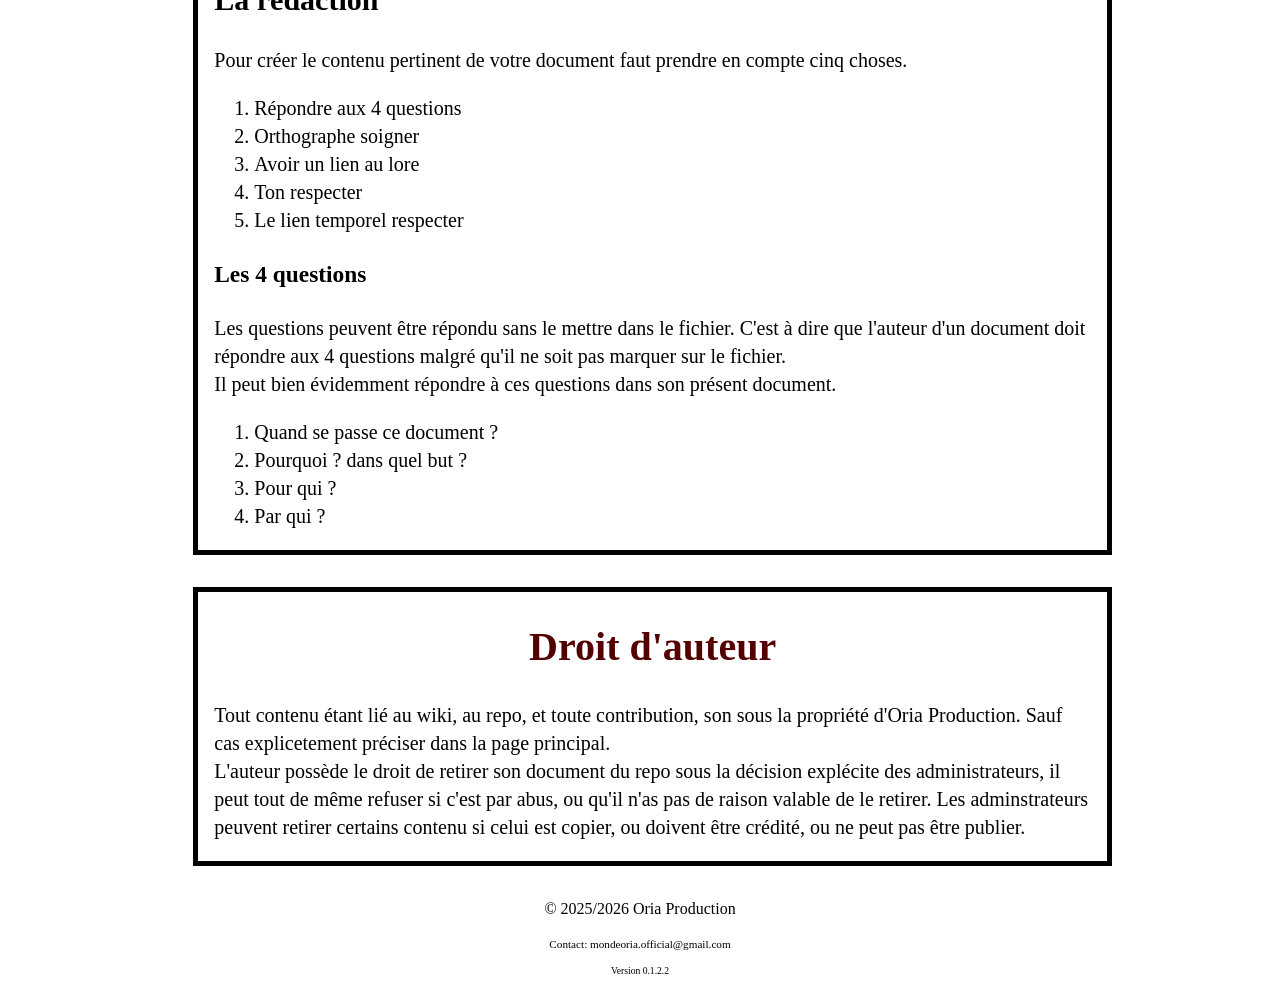
==== commit 9eef3b89: "Guide terminée" ====
--- a/guide.html
+++ b/guide.html
@@ -201,6 +201,14 @@
                     <li>Par qui ?</li>
                 </ol>
             </div>
+
+            <div class="para">
+                <h1 id="droit">Droit d'auteur</h1>
+                <p>
+                    Tout contenu étant lié au wiki, au repo, et toute contribution, son sous la propriété d'Oria Production. Sauf cas explicetement préciser dans la page principal.<br>
+                    L'auteur possède le droit de retirer son document du repo sous la décision explécite des administrateurs, il peut tout de même refuser si c'est par abus, ou qu'il n'as pas de raison valable de le retirer. Les adminstrateurs peuvent retirer certains contenu si celui est copier, ou doivent être crédité, ou ne peut pas être publier.
+                </p>
+            </div>
         </main>
 
         <footer>
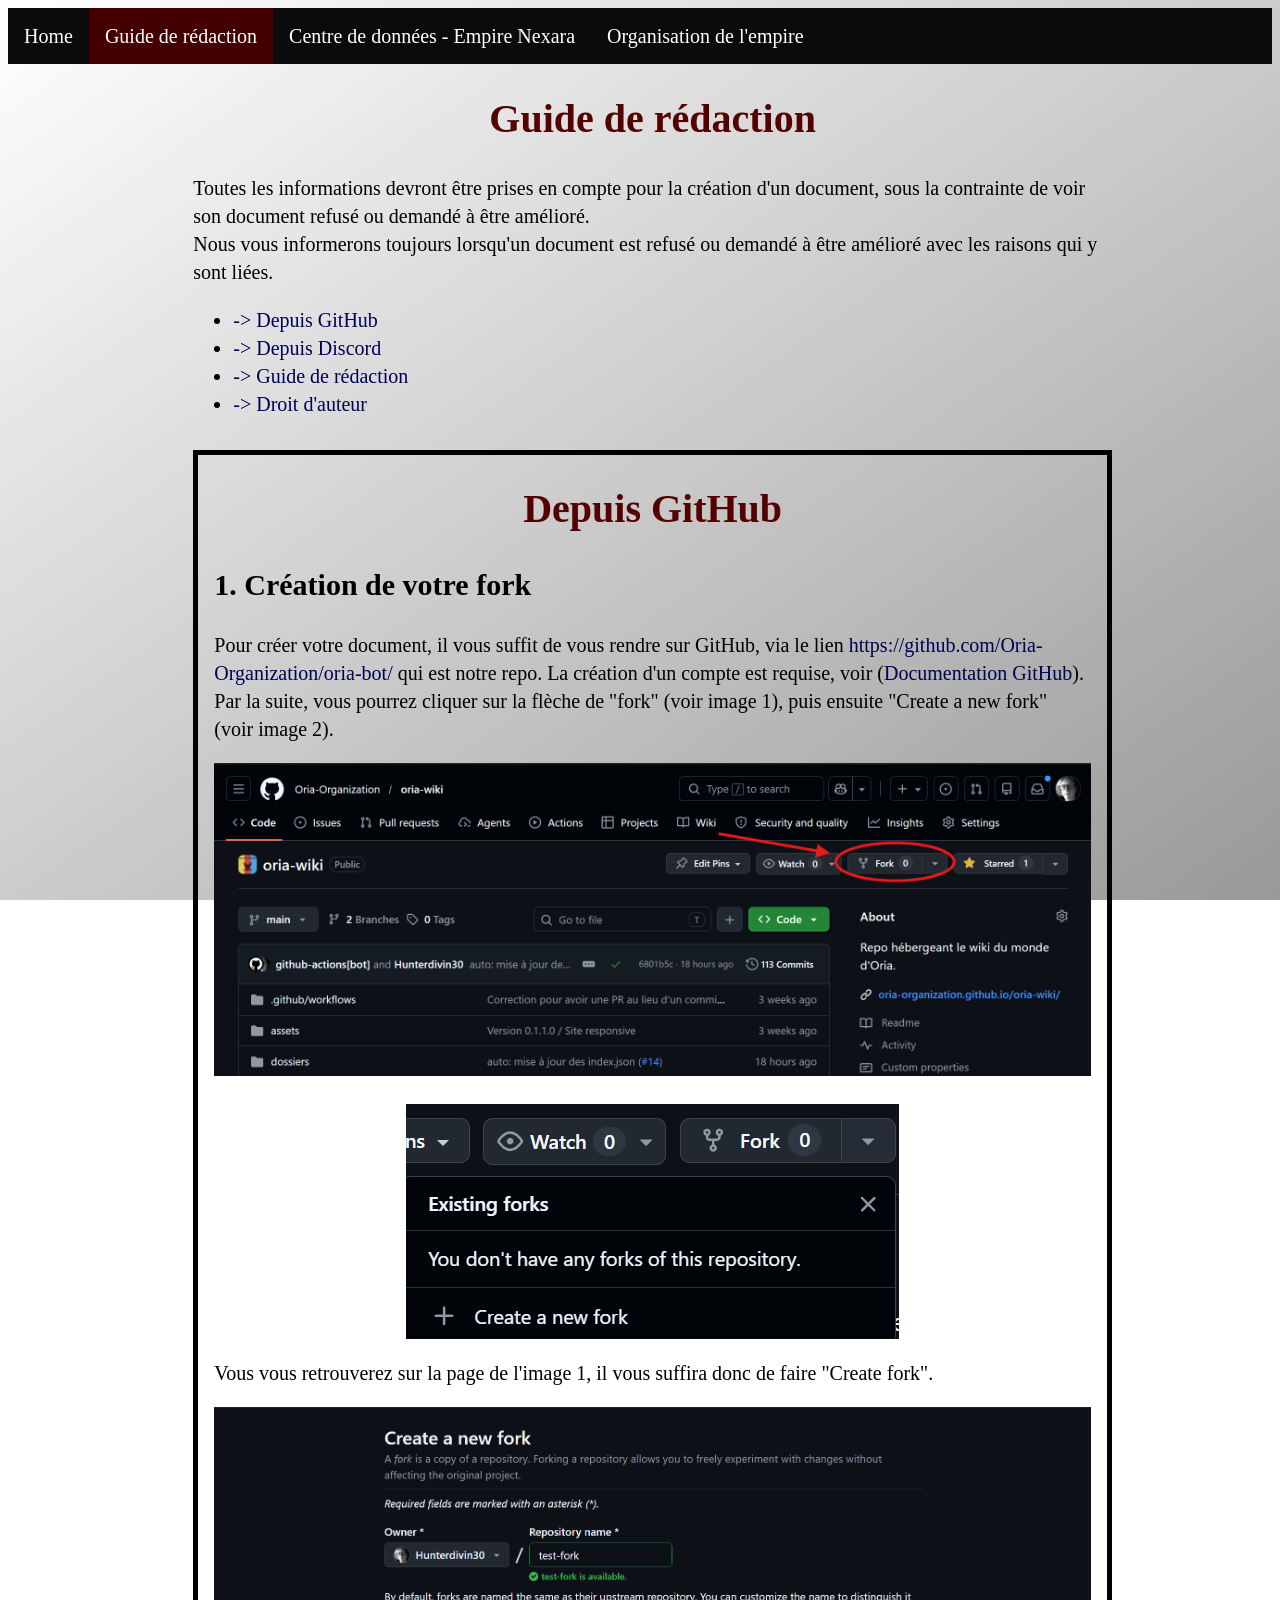
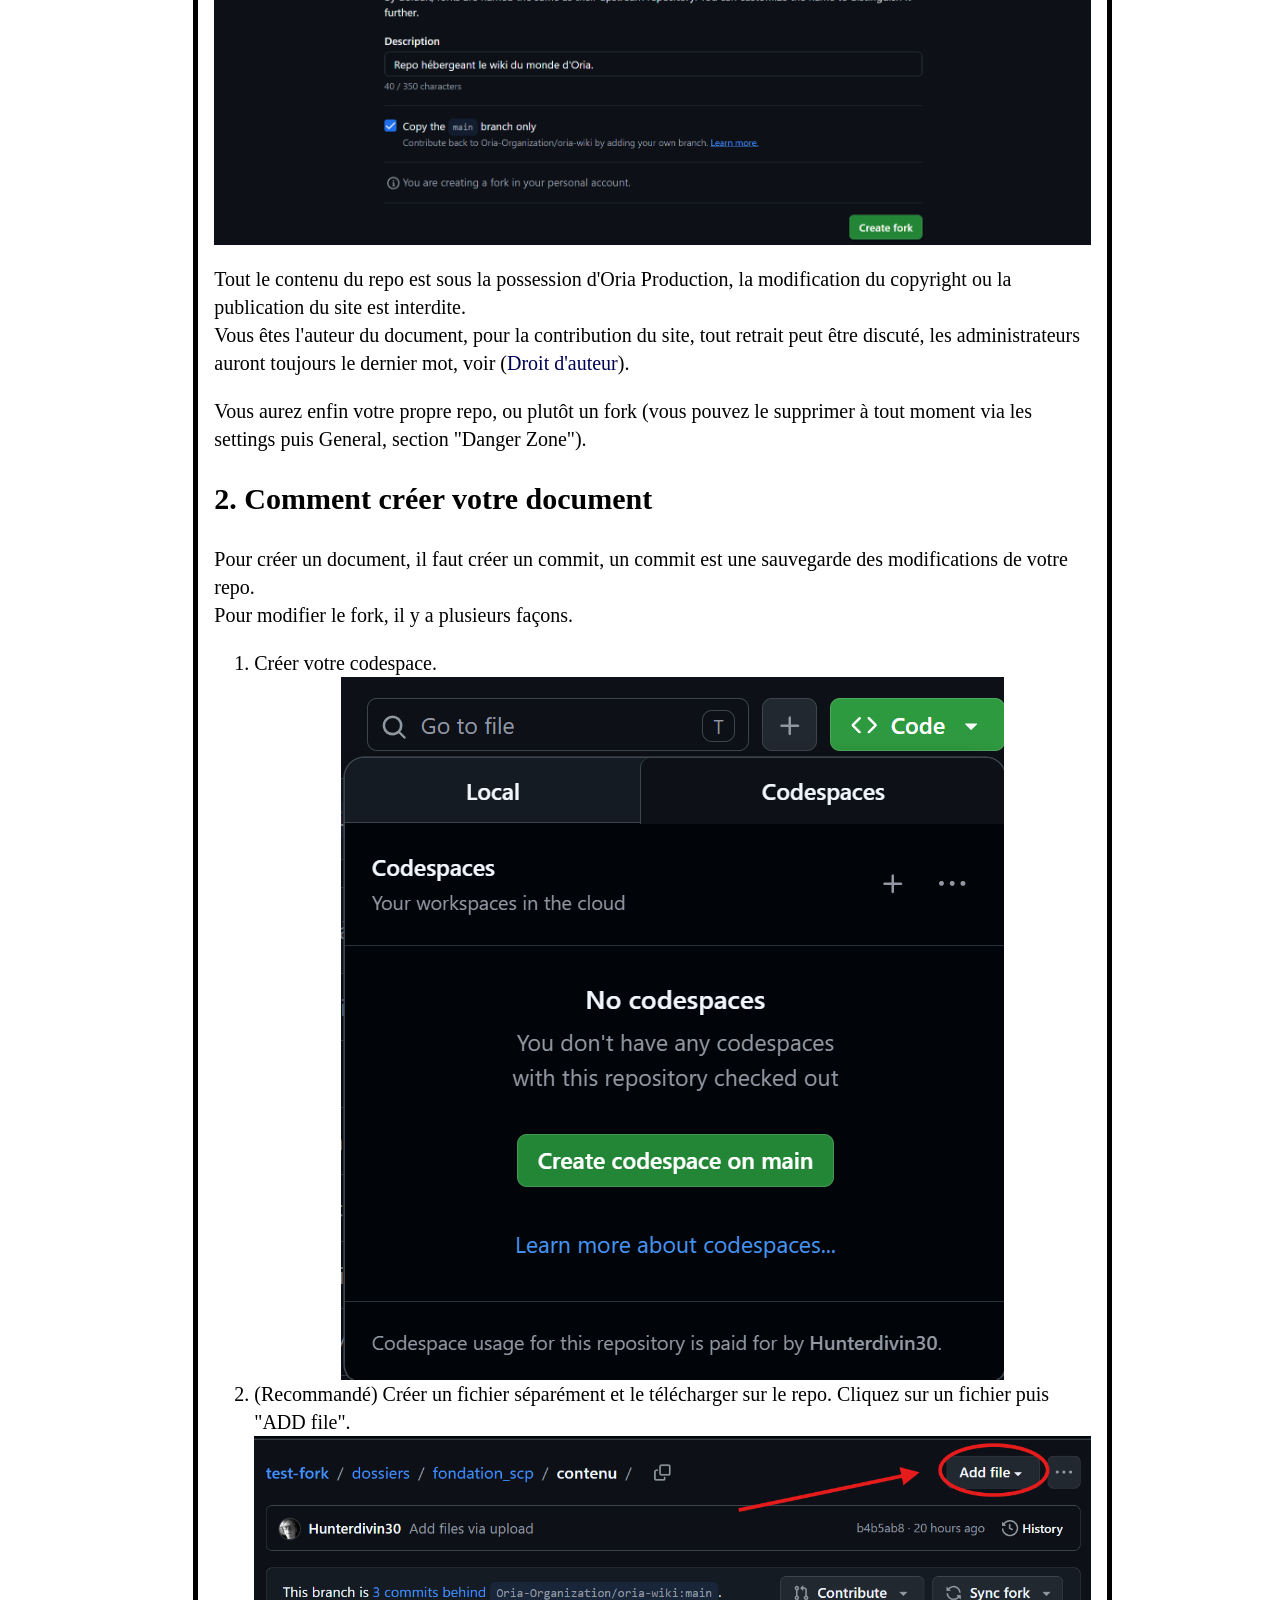
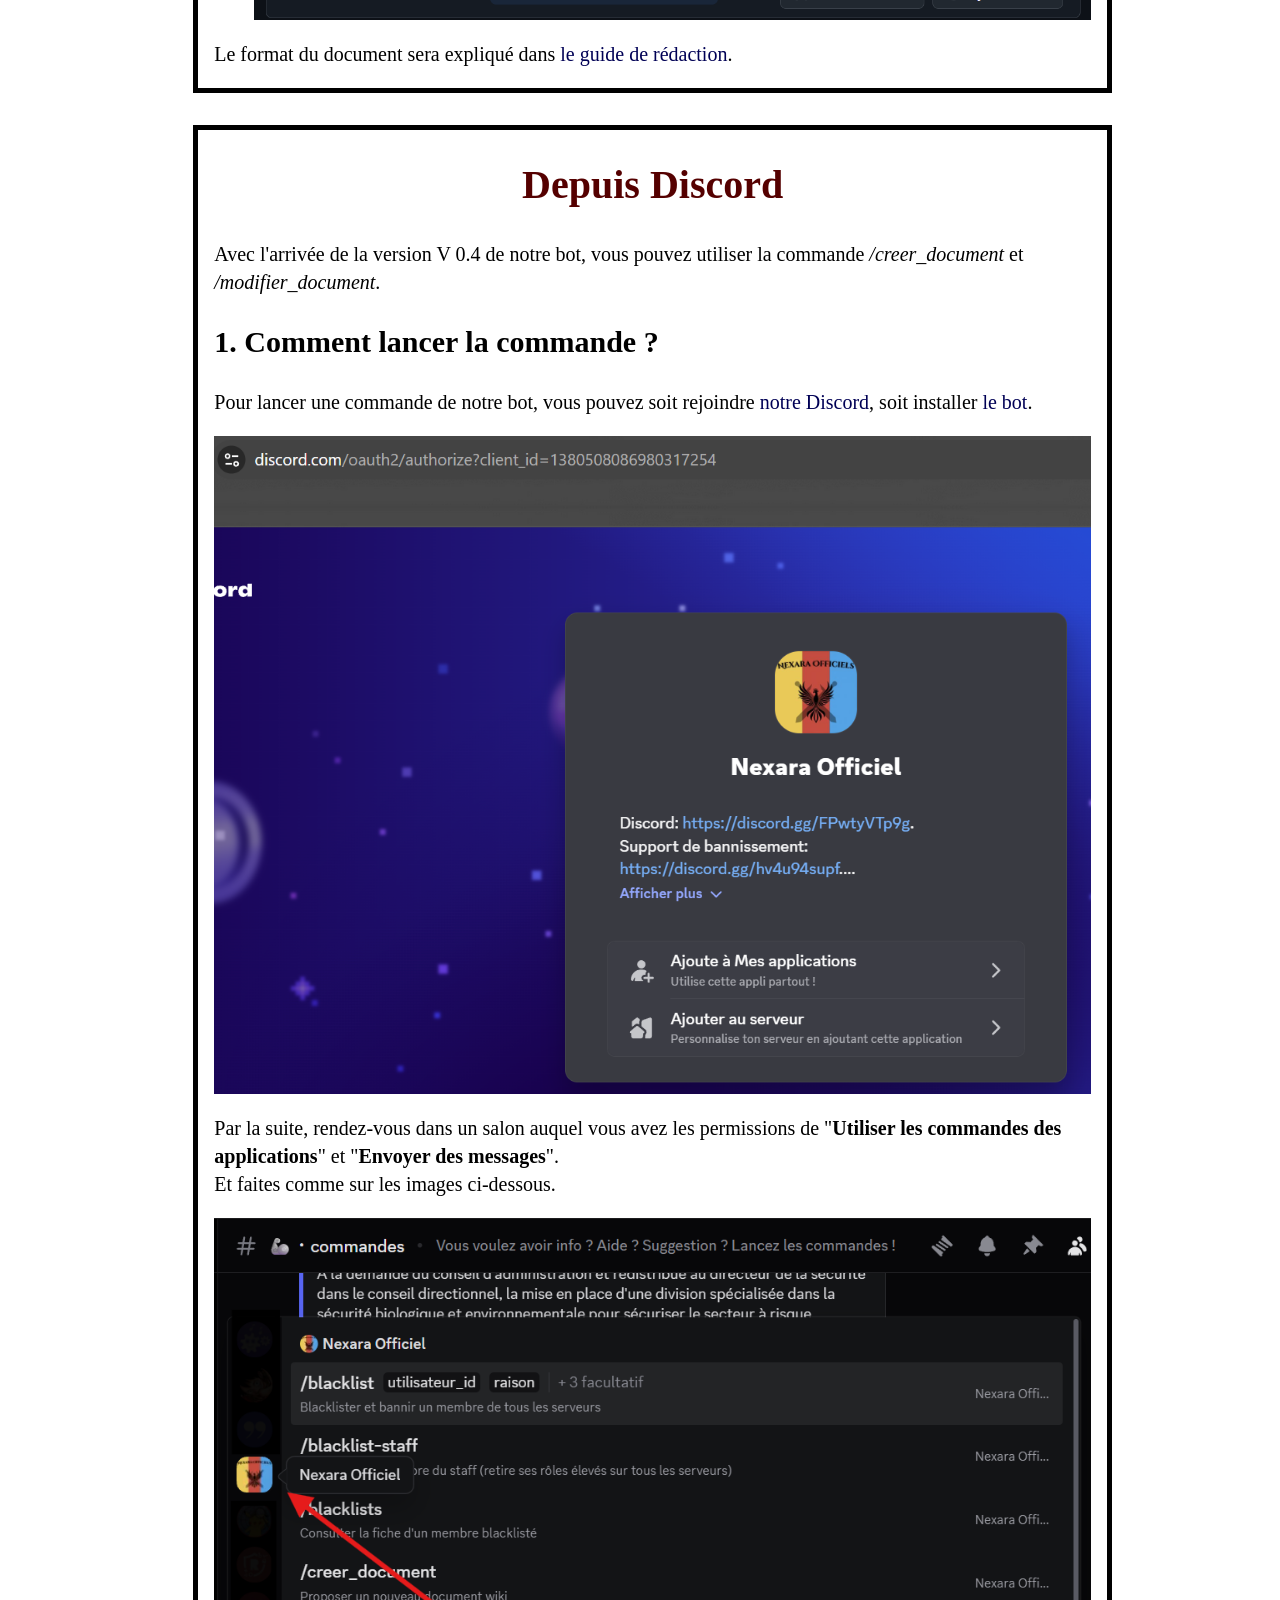
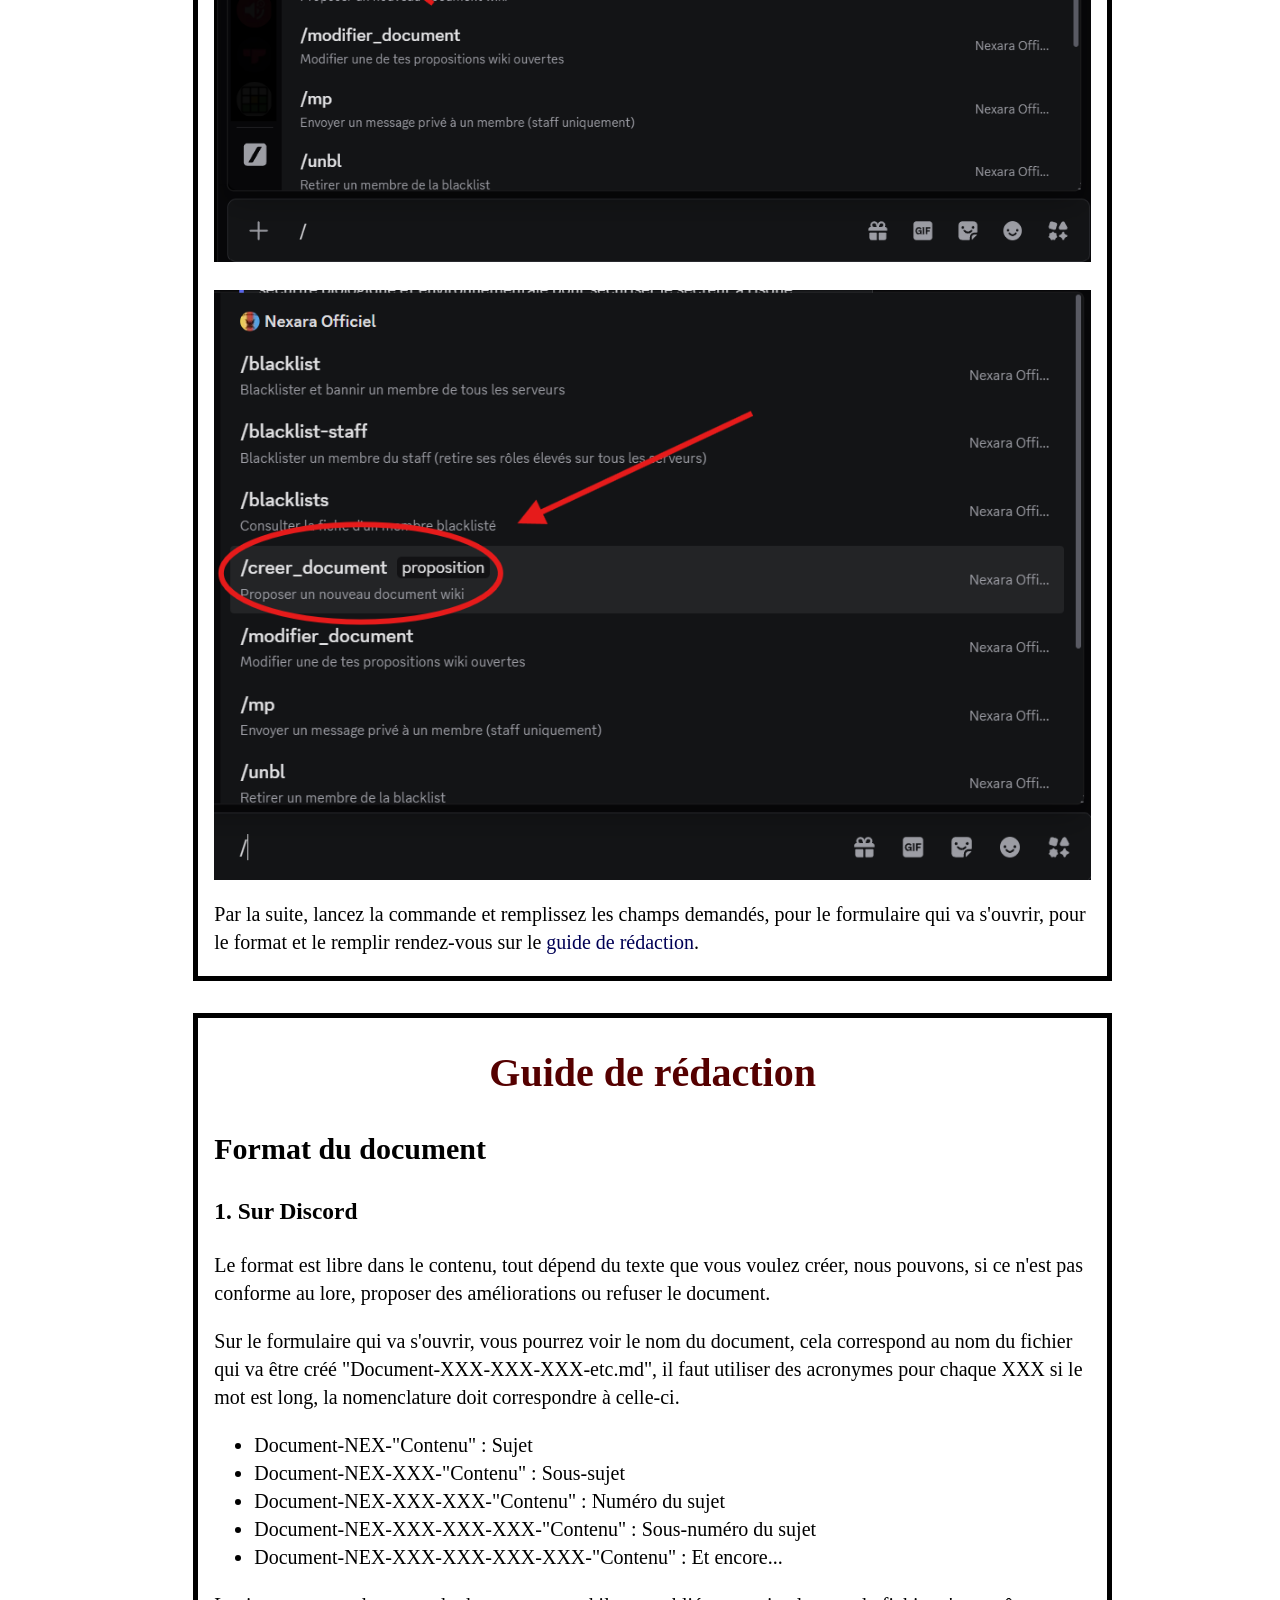
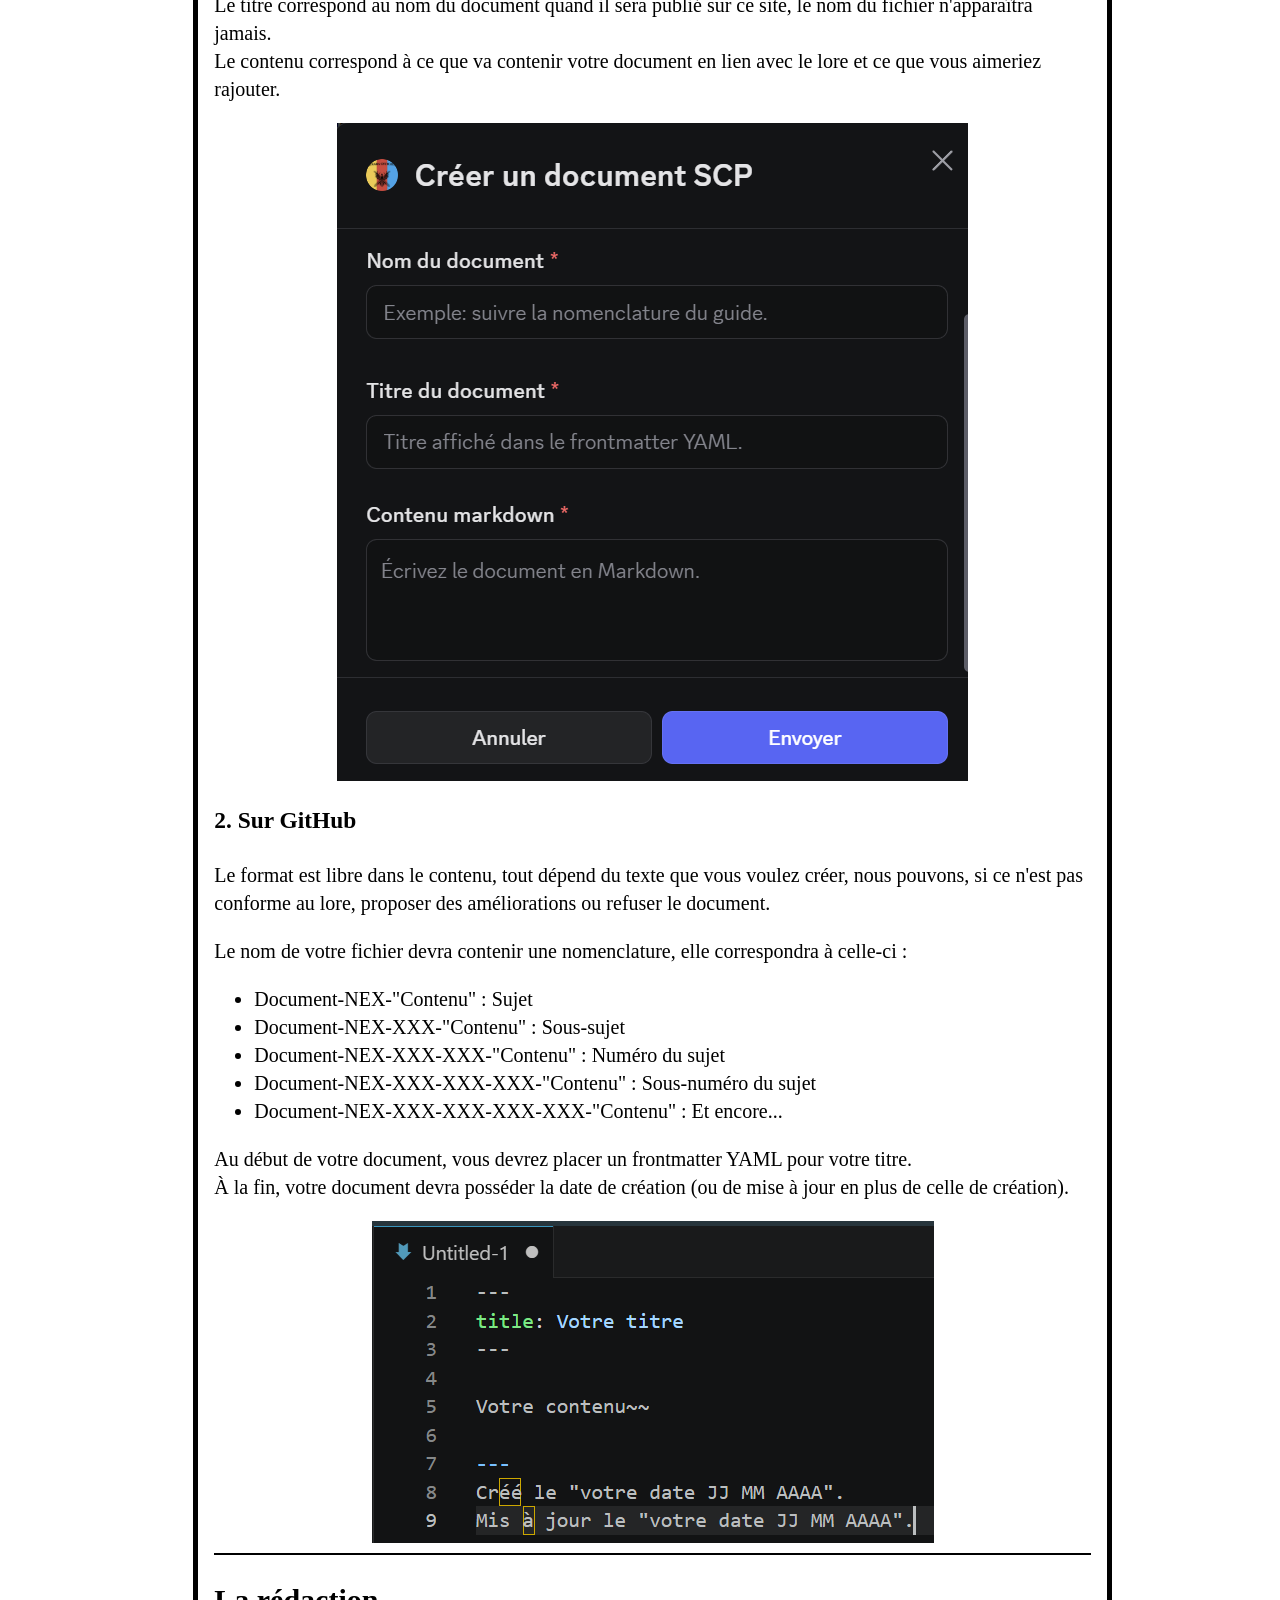
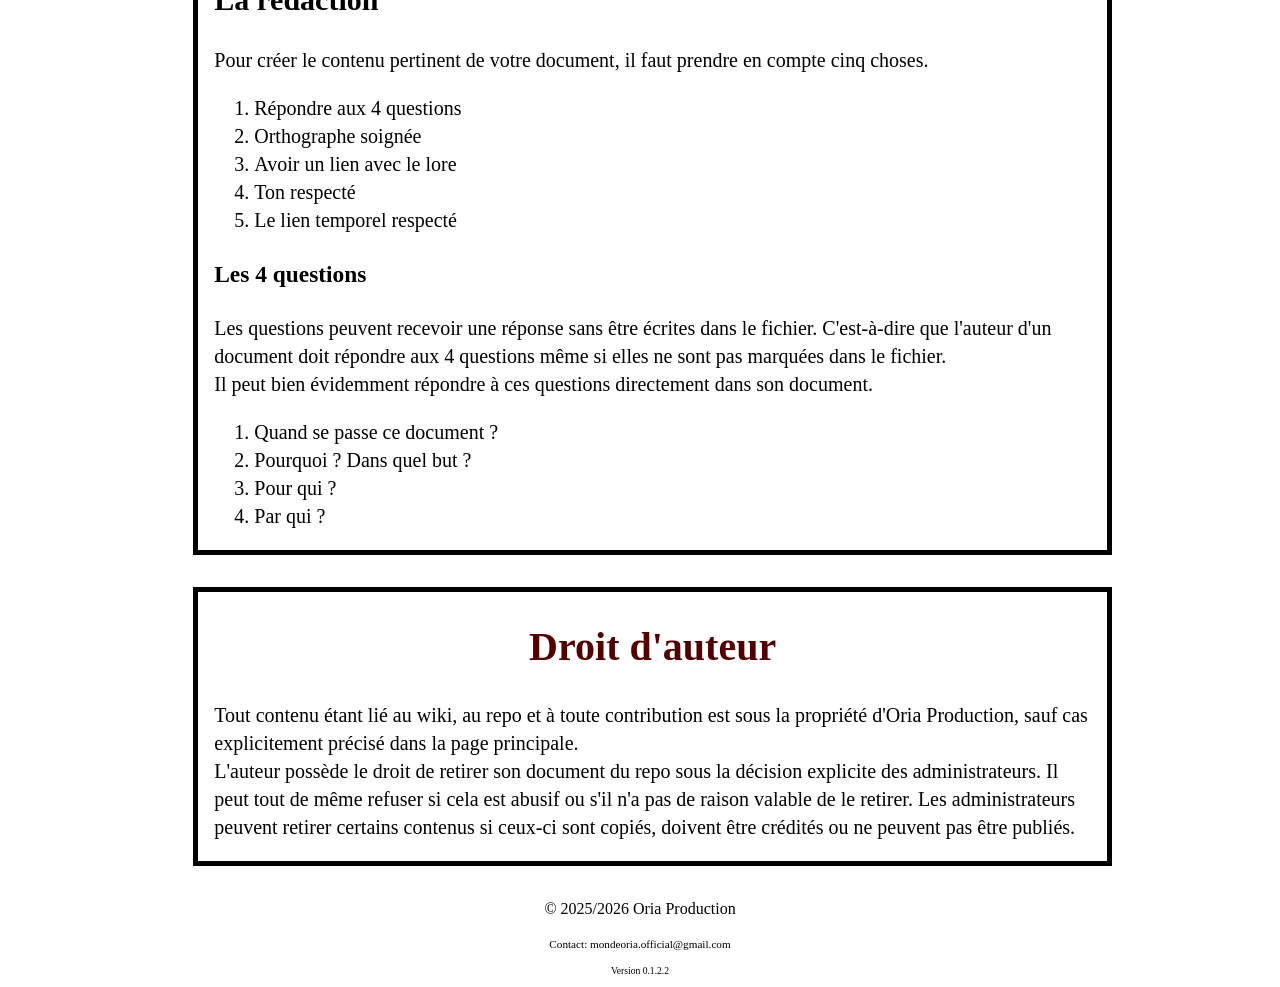
==== commit e1db699b: "Correction orthographique, guide" ====
--- a/guide.html
+++ b/guide.html
@@ -8,12 +8,12 @@
         <link rel="icon" type="image/png" href="images/logo/nexara-logo-cercle.png">
 
         <meta property="og:title" content="Guide - Empire Nexara">
-        <meta property="og:description" content="Bienvenue sur le guide de rédaction de l'empire Nexara, un guide détailler sur comment créer un document via github, ou via notre bot discord.">
+        <meta property="og:description" content="Bienvenue sur le guide de rédaction de l'empire Nexara, un guide détaillé sur comment créer un document via GitHub, ou via notre bot Discord.">
         <meta property="og:url" content="https://oria-organization.github.io/oria-wiki/">
         <meta property="og:image" content="https://oria-organization.github.io/oria-wiki/images/logo/nexara-logo.png">
         <meta property="og:type" content="website">
 
-        <meta name="description" content="Bienvenue sur le guide de rédaction de l'empire Nexara, un guide détailler sur comment créer un document via github, ou via notre bot discord.">
+        <meta name="description" content="Bienvenue sur le guide de rédaction de l'empire Nexara, un guide détaillé sur comment créer un document via GitHub, ou via notre bot Discord.">
         <meta name="keywords" content="Guide, Empire, Nexara, Dystopie, Utopie, Wiki, Univers, Lore, Histoire, Oria Production">
         <meta name="author" content="Oria Production">
 
@@ -37,25 +37,25 @@
         </header>
 
         <main>
-            <h1>Guide Rédaction</h1>
+            <h1>Guide de rédaction</h1>
             <p>
-                Toutes les informations devront être pris en compte pour la création d'un document, sous la contrainte de voir son document refusée ou demander à être améliorer.<br>
-                Nous vous informerons toujours lorsqu'un document est refusée ou demander à être améliorer avec les raisons qui sont liées.
+                Toutes les informations devront être prises en compte pour la création d'un document, sous la contrainte de voir son document refusé ou demandé à être amélioré.<br>
+                Nous vous informerons toujours lorsqu'un document est refusé ou demandé à être amélioré avec les raisons qui y sont liées.
             </p>
             <ul>
-                <li><a href="guide.html#github">-> Depuis Github</a></li>
+                <li><a href="guide.html#github">-> Depuis GitHub</a></li>
                 <li><a href="guide.html#discord">-> Depuis Discord</a></li>
                 <li><a href="guide.html#guide">-> Guide de rédaction</a></li>
                 <li><a href="guide.html#droit">-> Droit d'auteur</a></li>
             </ul>
 
             <div class="para">
-                <h1 id="github">Depuis github</h1>
+                <h1 id="github">Depuis GitHub</h1>
                 <h2>1. Création de votre fork</h2>
 
                 <p>
-                    Pour créer votre document, il vous suffit de vous rendre sur Github, via le lien <a href="https://github.com/Oria-Organization/oria-bot/">https://github.com/Oria-Organization/oria-bot/</a> qui est notre repo. La création d'un compte est requis, voir (<a href="https://docs.github.com/fr/enterprise-cloud%40latest/get-started/start-your-journey/creating-an-account-on-github?apiVersion=2022-11-28&">Documentation github</a>).<br>
-                    Par la suite vous pourrez cliquer sur la flèche de "fork" (voir image 1), et ensuite "Create a new fork" (voir image 2).
+                    Pour créer votre document, il vous suffit de vous rendre sur GitHub, via le lien <a href="https://github.com/Oria-Organization/oria-bot/">https://github.com/Oria-Organization/oria-bot/</a> qui est notre repo. La création d'un compte est requise, voir (<a href="https://docs.github.com/fr/enterprise-cloud%40latest/get-started/start-your-journey/creating-an-account-on-github?apiVersion=2022-11-28&">Documentation GitHub</a>).<br>
+                    Par la suite, vous pourrez cliquer sur la flèche de "fork" (voir image 1), puis ensuite "Create a new fork" (voir image 2).
                 </p>
 
                 <img src="images/guide/github/aide_fork.png" alt="Où trouver le bouton fork.">
@@ -63,55 +63,55 @@
                 <img src="images/guide/github/aide_create-fork.png" alt="Comment créer un fork.">
 
                 <p>
-                    Vous vous retrouverez sur la page de l'image 1, il vous suffit donc de faire "Create fork".
+                    Vous vous retrouverez sur la page de l'image 1, il vous suffira donc de faire "Create fork".
                 </p>
 
                 <img src="images/guide/github/page_fork.png" alt="Page de la création d'un fork">
 
                 <p>
-                    Tout le contenu du repo sont sous la possession d'Oria Production, la modification du copyright où la publication du site est interdit.<br>
-                    Vous êtes l'auteur du document, pour la contribution du site, tout retrait peut être discuter, les adminstrateurs auront toujours le dernier mot, voir (<a href="guide.html#droit">Droit d'auteur</a>).
-                </p>
-
-                <p>
-                    Vous aurez enfin votre propre repo, ou plutot un fork (Vous pouvez le supprimez à tout moment via les settings puis général, section "Danger Zone").
+                    Tout le contenu du repo est sous la possession d'Oria Production, la modification du copyright ou la publication du site est interdite.<br>
+                    Vous êtes l'auteur du document, pour la contribution du site, tout retrait peut être discuté, les administrateurs auront toujours le dernier mot, voir (<a href="guide.html#droit">Droit d'auteur</a>).
+                </p>
+
+                <p>
+                    Vous aurez enfin votre propre repo, ou plutôt un fork (vous pouvez le supprimer à tout moment via les settings puis General, section "Danger Zone").
                 </p>
 
                 <h2>2. Comment créer votre document</h2>
 
                 <p>
-                    Pour créer un document il faut créer un commit, un commit est une sauvegarde des modifications de votre repo.<br>
-                    Pour modifier le fork il y a plusieurs façon.
+                    Pour créer un document, il faut créer un commit, un commit est une sauvegarde des modifications de votre repo.<br>
+                    Pour modifier le fork, il y a plusieurs façons.
                 </p>
 
                 <ol>
                     <li>Créer votre codespace.</li>
                     <img src="images/guide/github/aide_codespace.png" alt="Où trouver le codespace">
-                    <li>(Recommender) Créer un fichier séparemment et le télécharger sur le repo. Cliquez sur un fichier puis "ADD file".</li>
+                    <li>(Recommandé) Créer un fichier séparément et le télécharger sur le repo. Cliquez sur un fichier puis "ADD file".</li>
                     <img src="images/guide/github/aide_add-file.png" alt="Où trouver ADD file">
                 </ol>
 
                 <p>
-                    Le format du document sera expliquer dans <a href="guide.html#guide">le guide de rédaction</a>.
+                    Le format du document sera expliqué dans <a href="guide.html#guide">le guide de rédaction</a>.
                 </p>
             </div>
 
             <div class="para">
                 <h1>Depuis Discord</h1>
                 <p>
-                    Avec l'arrivée de la version V 0.4 de notre bot, vous pouvez utilisez la commande <i>/creer_document</i> et <i>/modifier_document</i>.
+                    Avec l'arrivée de la version V 0.4 de notre bot, vous pouvez utiliser la commande <i>/creer_document</i> et <i>/modifier_document</i>.
                 </p>
 
                 <h2>1. Comment lancer la commande ?</h2>
                 <p>
-                    Pour lancer une commande de notre bot, vous pouvez soit rejoindre <a href="https://discord.gg/ZMdN8T9VZu">notre discord</a>, sois en installant <a href="https://discord.com/oauth2/authorize?client_id=1380508086980317254">le bot</a>.
+                    Pour lancer une commande de notre bot, vous pouvez soit rejoindre <a href="https://discord.gg/ZMdN8T9VZu">notre Discord</a>, soit installer <a href="https://discord.com/oauth2/authorize?client_id=1380508086980317254">le bot</a>.
                 </p>
 
                 <img src="images/guide/discord/aide_installation-bot.png" alt="Installation du bot">
 
                 <p>
-                    Par la suite rendez vous dans un salon auquel vous avez les permissions de "<b>Utiliser les commandes des applications</b>" et "<b>Envoyer des messages</b>".<br>
-                    Et faites comme les images ci dessous.
+                    Par la suite, rendez-vous dans un salon auquel vous avez les permissions de "<b>Utiliser les commandes des applications</b>" et "<b>Envoyer des messages</b>".<br>
+                    Et faites comme sur les images ci-dessous.
                 </p>
 
                 <img src="images/guide/discord/aide_commande.png" alt="Comment trouver la commande">
@@ -119,57 +119,57 @@
                 <img src="images/guide/discord/aider_cliquer.png" alt="Cliquer sur la commande">
                 
                 <p>
-                    Par la suite lancer la commande et remplissez les champs demander, pour le formulaire qui va s'ouvrir, pour le format et le remplir rendez vous sur le <a href="guide.html#guide">le guide de rédaction</a>.
-                </p>
-            </div>
-
-            <div class="para">
-                <h1 id="guide">Guide Rédaction</h1>
+                    Par la suite, lancez la commande et remplissez les champs demandés, pour le formulaire qui va s'ouvrir, pour le format et le remplir rendez-vous sur le <a href="guide.html#guide">guide de rédaction</a>.
+                </p>
+            </div>
+
+            <div class="para">
+                <h1 id="guide">Guide de rédaction</h1>
 
                 <h2>Format du document</h2>
-                <h3>1. Sur discord</h3>
-                <p>
-                    Le format est libre dans le contenu, tout dépend du texte que vous voulez créer, nous pouvons selon si ce n'est pas conforme au lien avec le lore, proposer des améliorations ou refuser.
-                </p>
-
-                <p>
-                    Sur le formulaire qui va s'ouvrir, vous pourrez voir le nom du document, cela correspond au nom du fichier qui va être créer "Document-XXX-XXX-XXX-etc.md", il faut utiliser des acronymes pour chaque XXX si le mot est long, la nomenclature doit correspondre à celle ci.
+                <h3>1. Sur Discord</h3>
+                <p>
+                    Le format est libre dans le contenu, tout dépend du texte que vous voulez créer, nous pouvons, si ce n'est pas conforme au lore, proposer des améliorations ou refuser le document.
+                </p>
+
+                <p>
+                    Sur le formulaire qui va s'ouvrir, vous pourrez voir le nom du document, cela correspond au nom du fichier qui va être créé "Document-XXX-XXX-XXX-etc.md", il faut utiliser des acronymes pour chaque XXX si le mot est long, la nomenclature doit correspondre à celle-ci.
                 </p>
 
                 <ul>
-                    <li>Document-NEX-"Contenu": Sujet</li>
-                    <li>Document-NEX-XXX-"Contenu": Sous sujet</li>
-                    <li>Document-NEX-XXX-XXX-"Contenu": Numéro du sujet</li>
-                    <li>Document-NEX-XXX-XXX-XXX-"Contenu": Sous numéro du sujet</li>
-                    <li>Document-NEX-XXX-XXX-XXX-XXX-"Contenu": Et encore...</li>
+                    <li>Document-NEX-"Contenu" : Sujet</li>
+                    <li>Document-NEX-XXX-"Contenu" : Sous-sujet</li>
+                    <li>Document-NEX-XXX-XXX-"Contenu" : Numéro du sujet</li>
+                    <li>Document-NEX-XXX-XXX-XXX-"Contenu" : Sous-numéro du sujet</li>
+                    <li>Document-NEX-XXX-XXX-XXX-XXX-"Contenu" : Et encore...</li>
                 </ul>
 
                 <p>
-                    Le titre corresponds au nom du document quand il sera publier sur ce site, le nom du fichier n'apparaitra jamais.<br>
-                    Le contenu correspond à ce que vas contenir votre document en lien avec le lore et ce que vous aimerez rajouter.
+                    Le titre correspond au nom du document quand il sera publié sur ce site, le nom du fichier n'apparaîtra jamais.<br>
+                    Le contenu correspond à ce que va contenir votre document en lien avec le lore et ce que vous aimeriez rajouter.
                 </p>
 
                 <img src="images/guide/aide_modal.png">
 
-                <h3>2. Sur github</h3>
-                <p>
-                    Le format est libre dans le contenu, tout dépend du texte que vous voulez créer, nous pouvons selon si ce n'est pas conforme au lien avec le lore, proposer des améliorations ou refuser.
-                </p>
-                <p>
-                    Le nom de votre fichier devra contenir une nomenclature, elle correspondra à celle ci:
+                <h3>2. Sur GitHub</h3>
+                <p>
+                    Le format est libre dans le contenu, tout dépend du texte que vous voulez créer, nous pouvons, si ce n'est pas conforme au lore, proposer des améliorations ou refuser le document.
+                </p>
+                <p>
+                    Le nom de votre fichier devra contenir une nomenclature, elle correspondra à celle-ci :
                 </p>
 
                 <ul>
-                    <li>Document-NEX-"Contenu": Sujet</li>
-                    <li>Document-NEX-XXX-"Contenu": Sous sujet</li>
-                    <li>Document-NEX-XXX-XXX-"Contenu": Numéro du sujet</li>
-                    <li>Document-NEX-XXX-XXX-XXX-"Contenu": Sous numéro du sujet</li>
-                    <li>Document-NEX-XXX-XXX-XXX-XXX-"Contenu": Et encore...</li>
+                    <li>Document-NEX-"Contenu" : Sujet</li>
+                    <li>Document-NEX-XXX-"Contenu" : Sous-sujet</li>
+                    <li>Document-NEX-XXX-XXX-"Contenu" : Numéro du sujet</li>
+                    <li>Document-NEX-XXX-XXX-XXX-"Contenu" : Sous-numéro du sujet</li>
+                    <li>Document-NEX-XXX-XXX-XXX-XXX-"Contenu" : Et encore...</li>
                 </ul>
 
                 <p>
-                    au début de votre document, vous devrez placer un frontmatter YAML pour votre titre<br>
-                    à la fin votre document devra posséder la date de création (ou de mis à jour en plus de celle de création).
+                    Au début de votre document, vous devrez placer un frontmatter YAML pour votre titre.<br>
+                    À la fin, votre document devra posséder la date de création (ou de mise à jour en plus de celle de création).
                 </p>
 
                 <img src="images/guide/aide_fichier.png" alt="Exemple de fichier">
@@ -178,25 +178,25 @@
 
                 <h2>La rédaction</h2>
                 <p>
-                    Pour créer le contenu pertinent de votre document faut prendre en compte cinq choses.
+                    Pour créer le contenu pertinent de votre document, il faut prendre en compte cinq choses.
                 </p>
                 <ol>
                     <li>Répondre aux 4 questions</li>
-                    <li>Orthographe soigner</li>
-                    <li>Avoir un lien au lore</li>
-                    <li>Ton respecter</li>
-                    <li>Le lien temporel respecter</li>
+                    <li>Orthographe soignée</li>
+                    <li>Avoir un lien avec le lore</li>
+                    <li>Ton respecté</li>
+                    <li>Le lien temporel respecté</li>
                 </ol>
 
                 <h3>Les 4 questions</h3>
                 <p>
-                    Les questions peuvent être répondu sans le mettre dans le fichier. C'est à dire que l'auteur d'un document doit répondre aux 4 questions malgré qu'il ne soit pas marquer sur le fichier.<br>
-                    Il peut bien évidemment répondre à ces questions dans son présent document.
+                    Les questions peuvent recevoir une réponse sans être écrites dans le fichier. C'est-à-dire que l'auteur d'un document doit répondre aux 4 questions même si elles ne sont pas marquées dans le fichier.<br>
+                    Il peut bien évidemment répondre à ces questions directement dans son document.
                 </p>           
                 
                 <ol>
                     <li>Quand se passe ce document ?</li>
-                    <li>Pourquoi ? dans quel but ?</li>
+                    <li>Pourquoi ? Dans quel but ?</li>
                     <li>Pour qui ?</li>
                     <li>Par qui ?</li>
                 </ol>
@@ -205,11 +205,11 @@
             <div class="para">
                 <h1 id="droit">Droit d'auteur</h1>
                 <p>
-                    Tout contenu étant lié au wiki, au repo, et toute contribution, son sous la propriété d'Oria Production. Sauf cas explicetement préciser dans la page principal.<br>
-                    L'auteur possède le droit de retirer son document du repo sous la décision explécite des administrateurs, il peut tout de même refuser si c'est par abus, ou qu'il n'as pas de raison valable de le retirer. Les adminstrateurs peuvent retirer certains contenu si celui est copier, ou doivent être crédité, ou ne peut pas être publier.
-                </p>
-            </div>
-        </main>
+                    Tout contenu étant lié au wiki, au repo et à toute contribution est sous la propriété d'Oria Production, sauf cas explicitement précisé dans la page principale.<br>
+                    L'auteur possède le droit de retirer son document du repo sous la décision explicite des administrateurs. Il peut tout de même refuser si cela est abusif ou s'il n'a pas de raison valable de le retirer. Les administrateurs peuvent retirer certains contenus si ceux-ci sont copiés, doivent être crédités ou ne peuvent pas être publiés.
+                </p>
+            </div>
+            </main>
 
         <footer>
             <p>© 2025/2026 Oria Production</p>
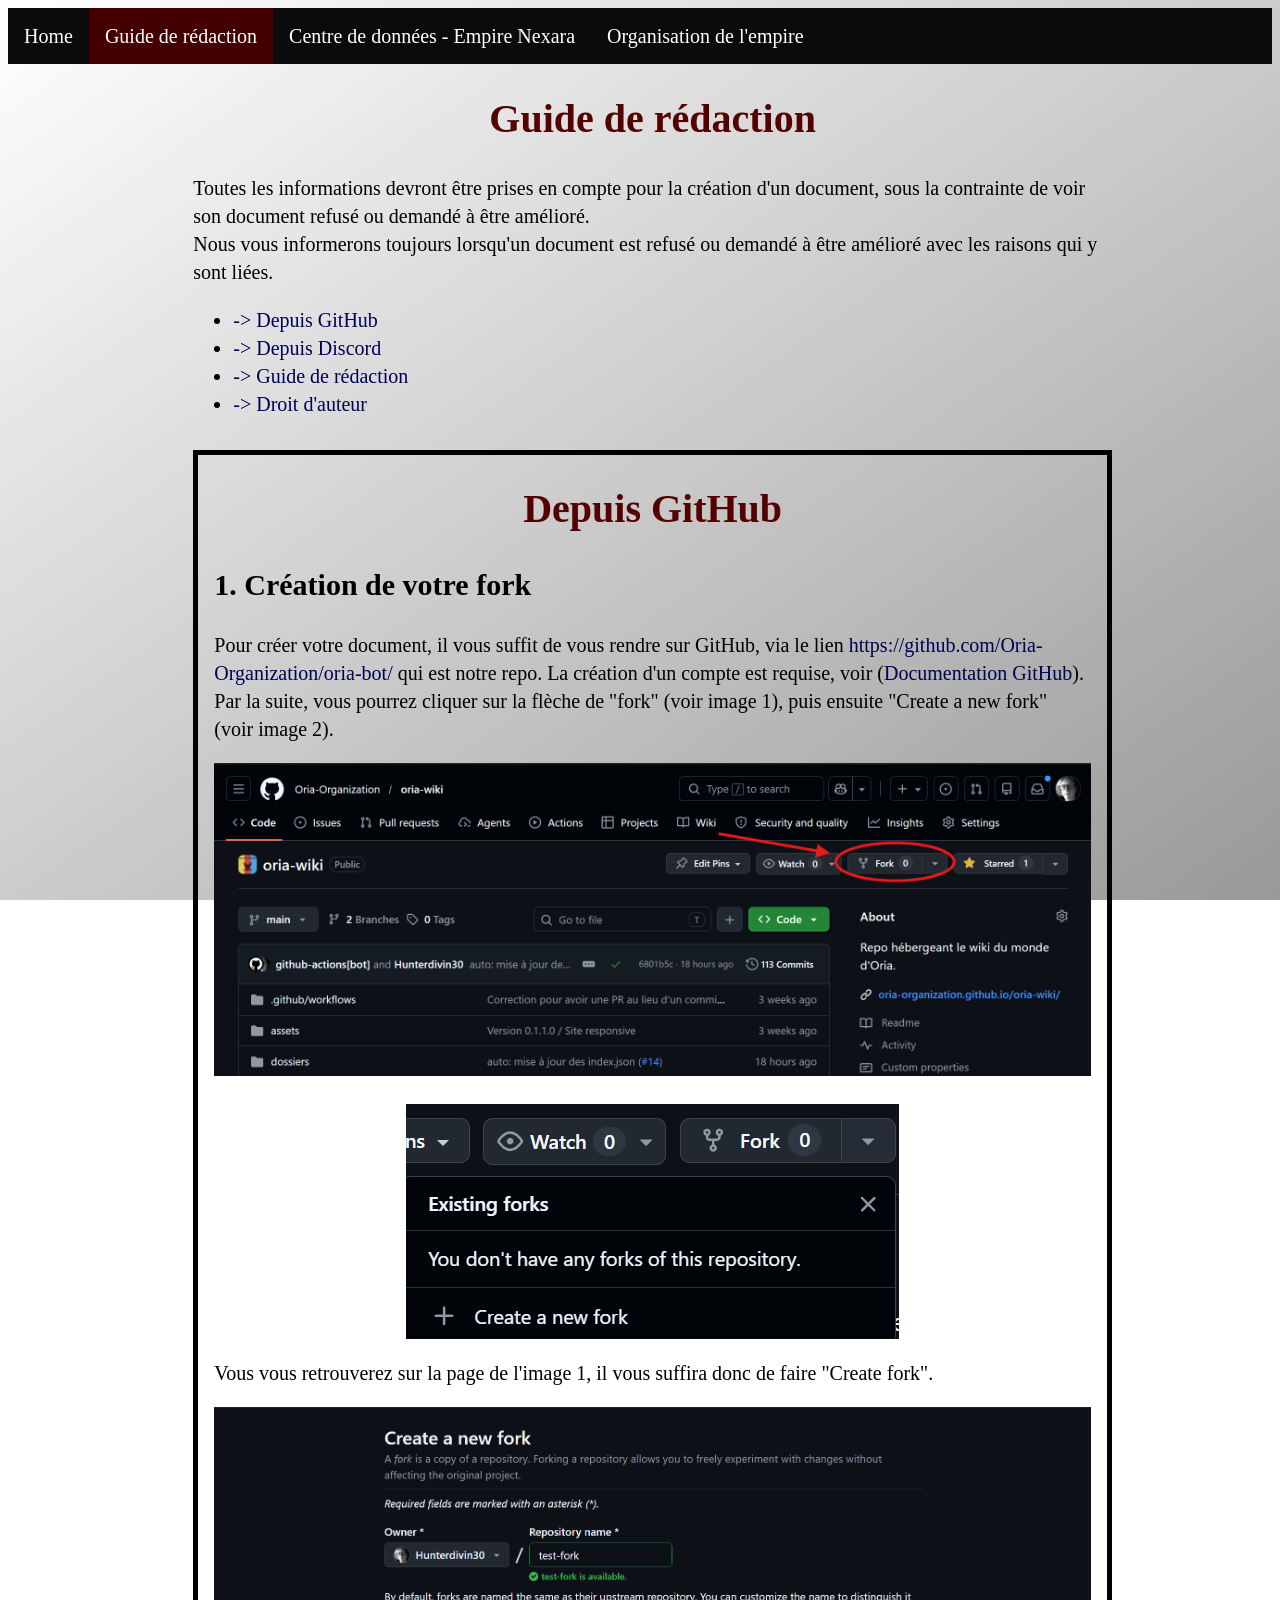
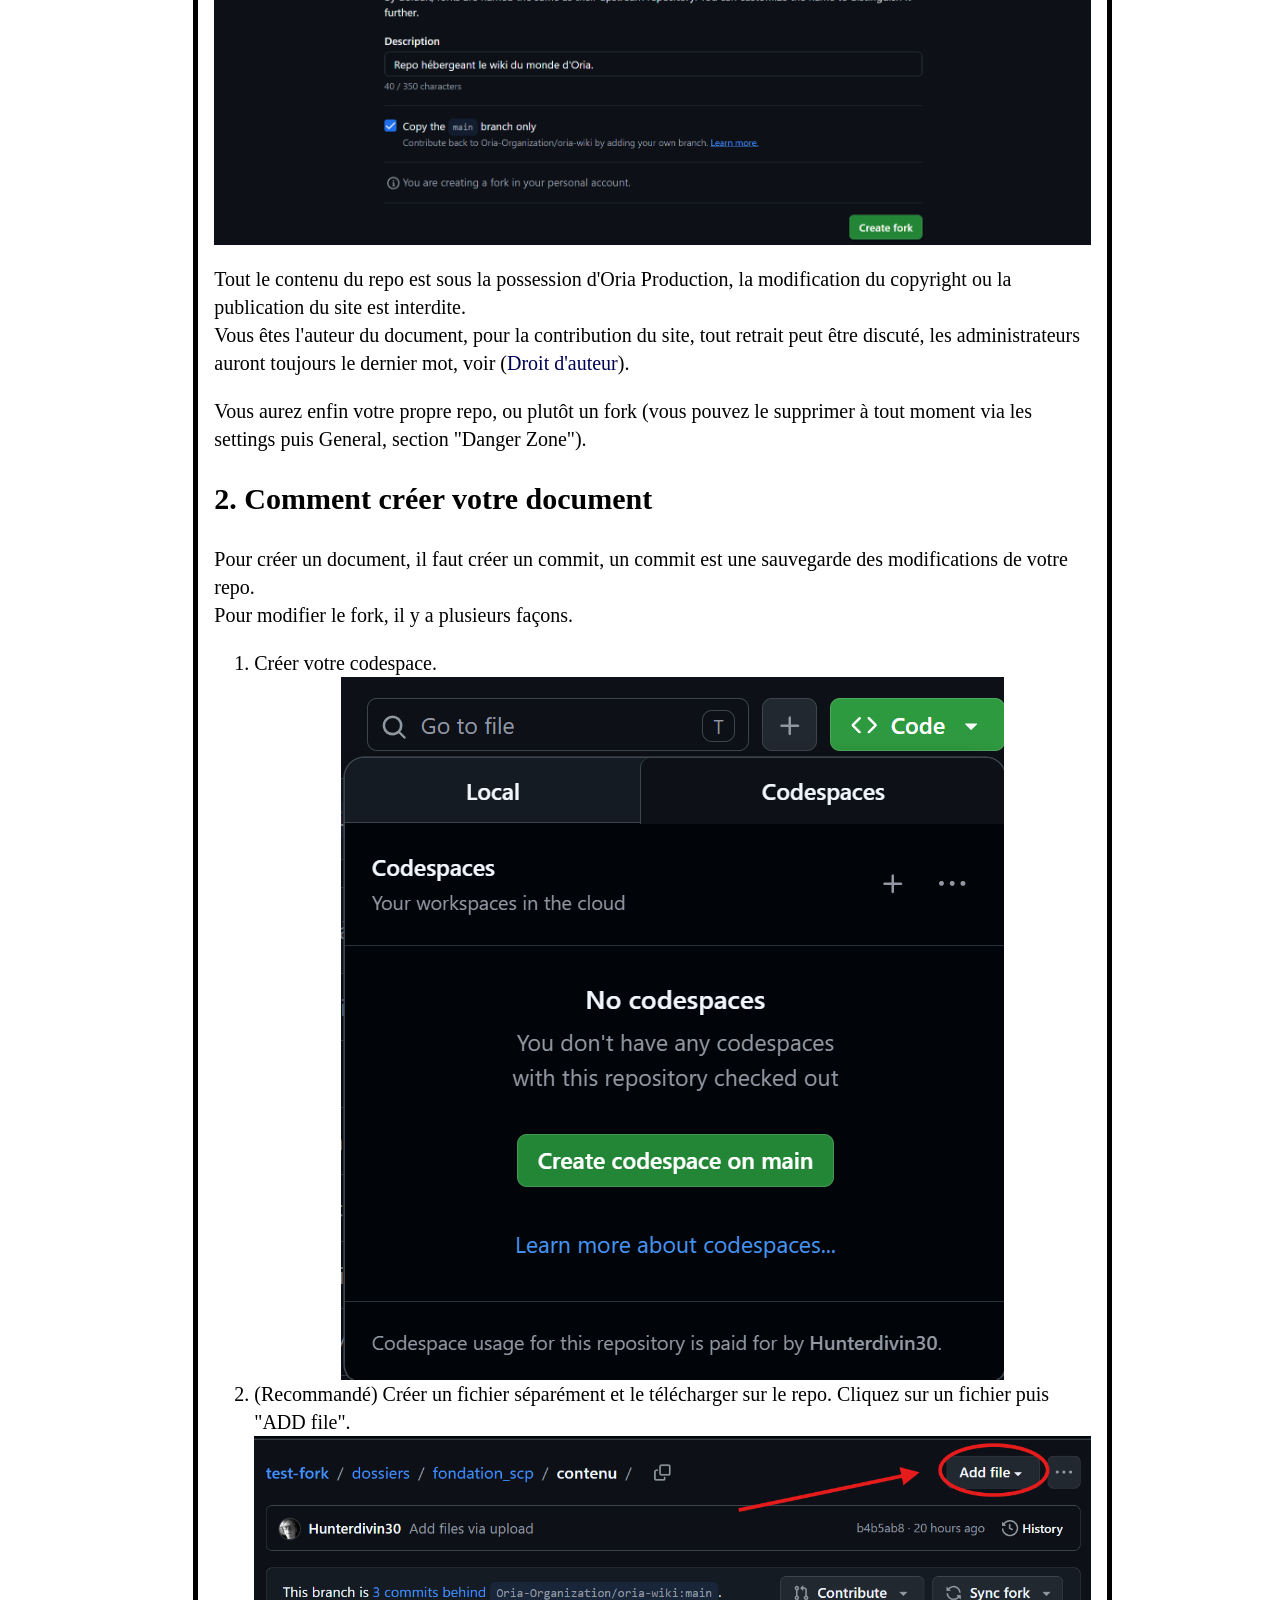
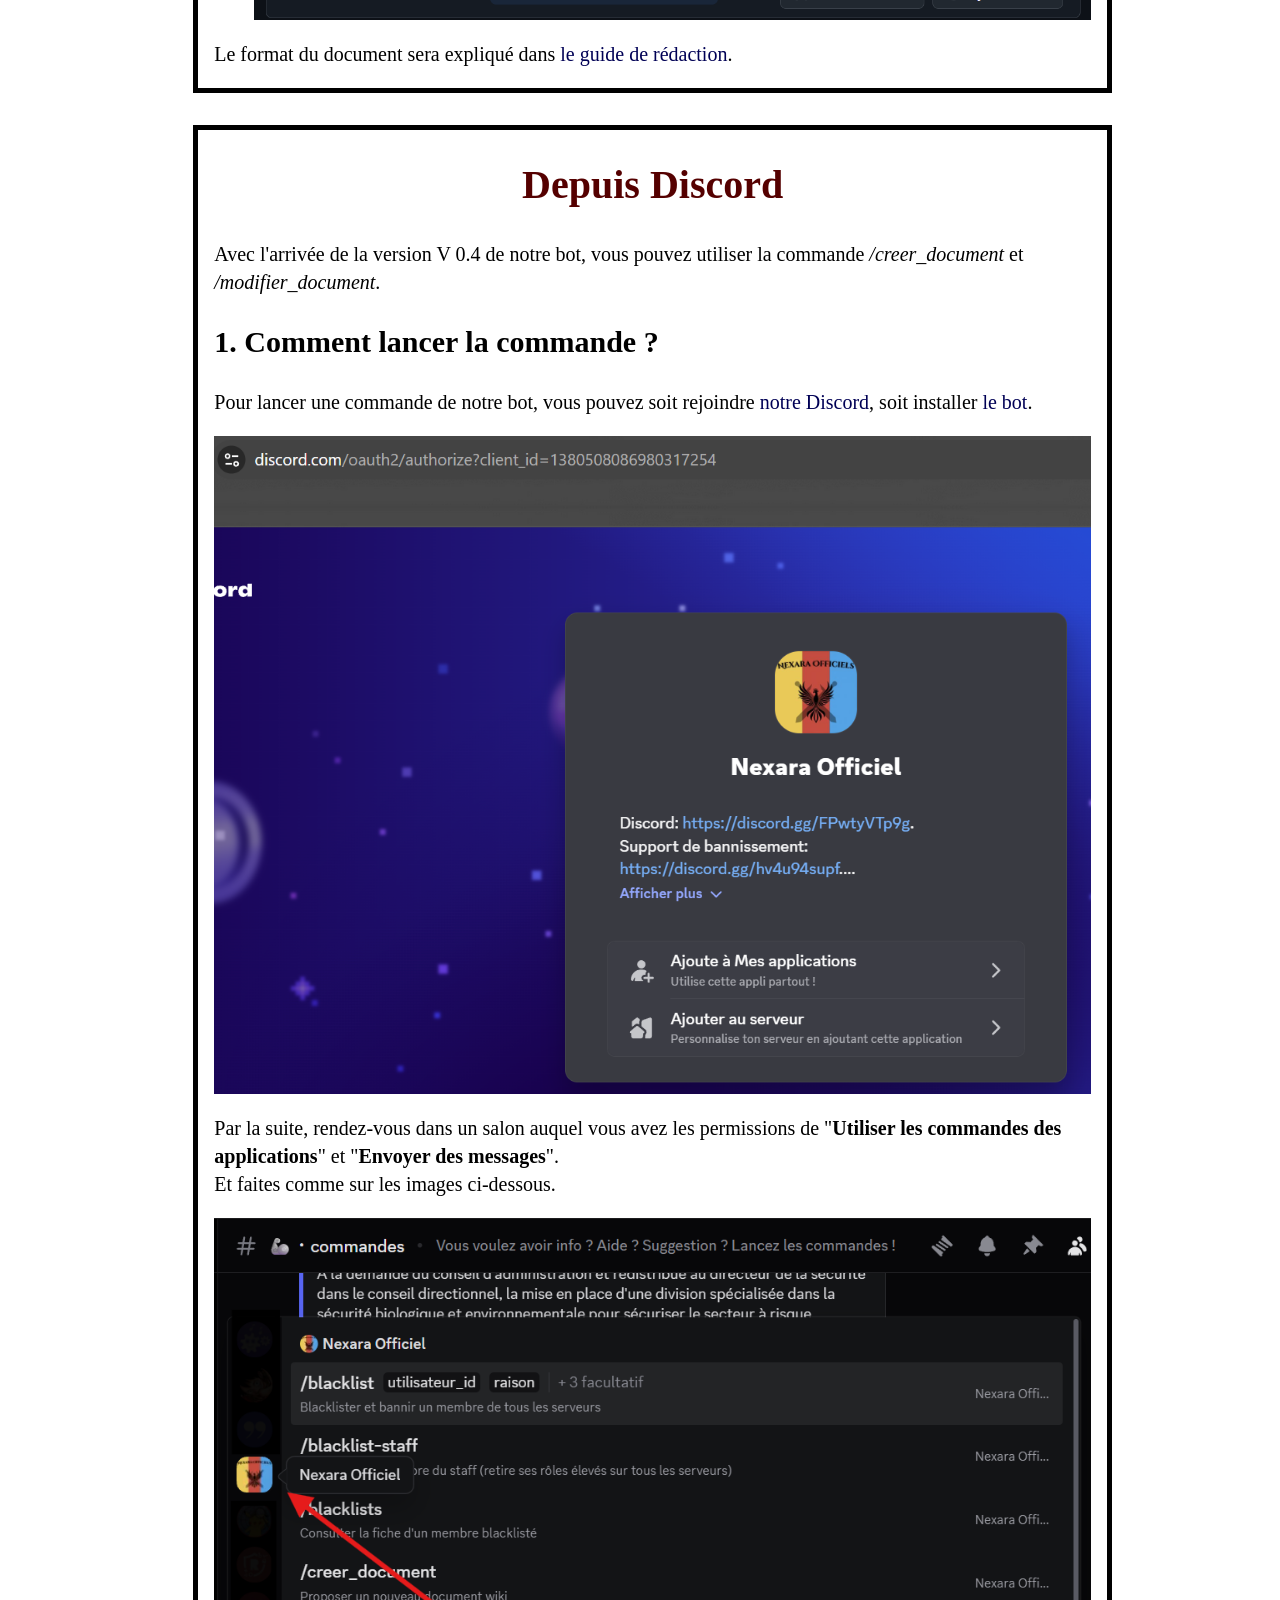
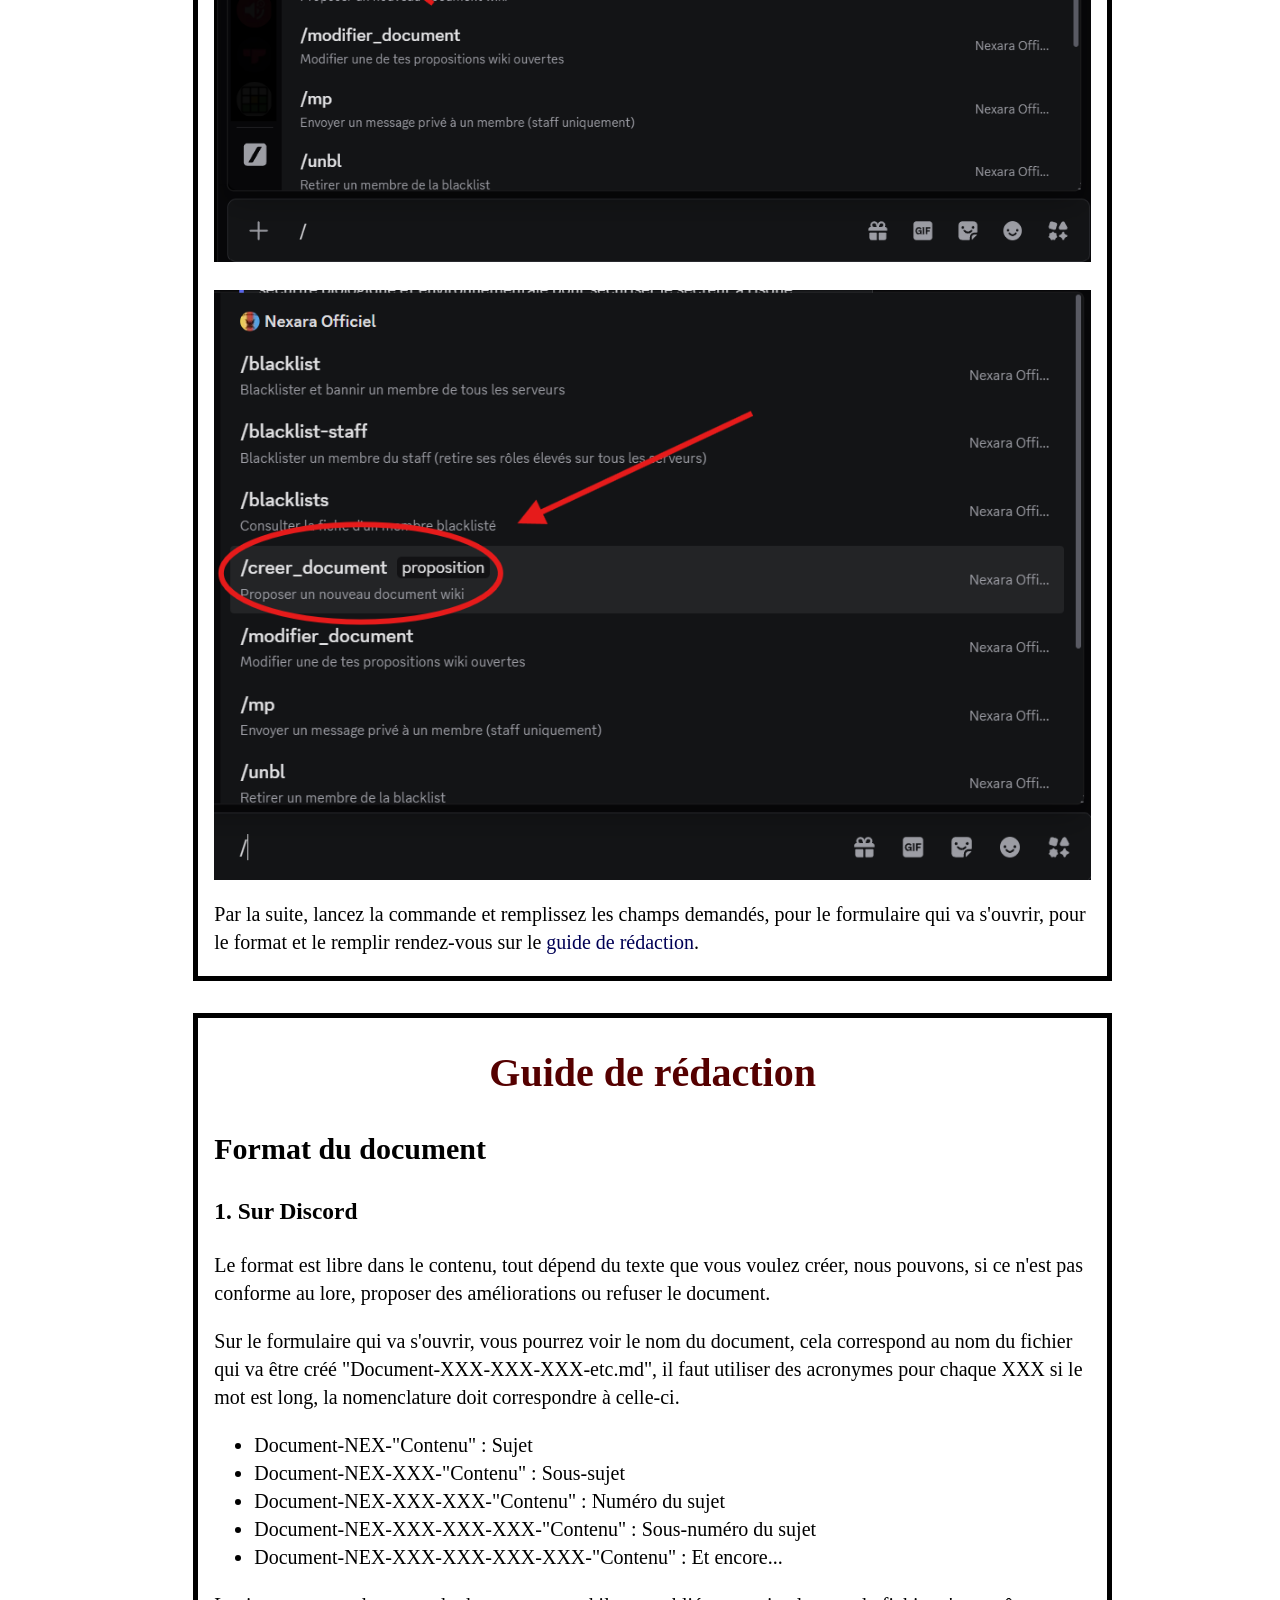
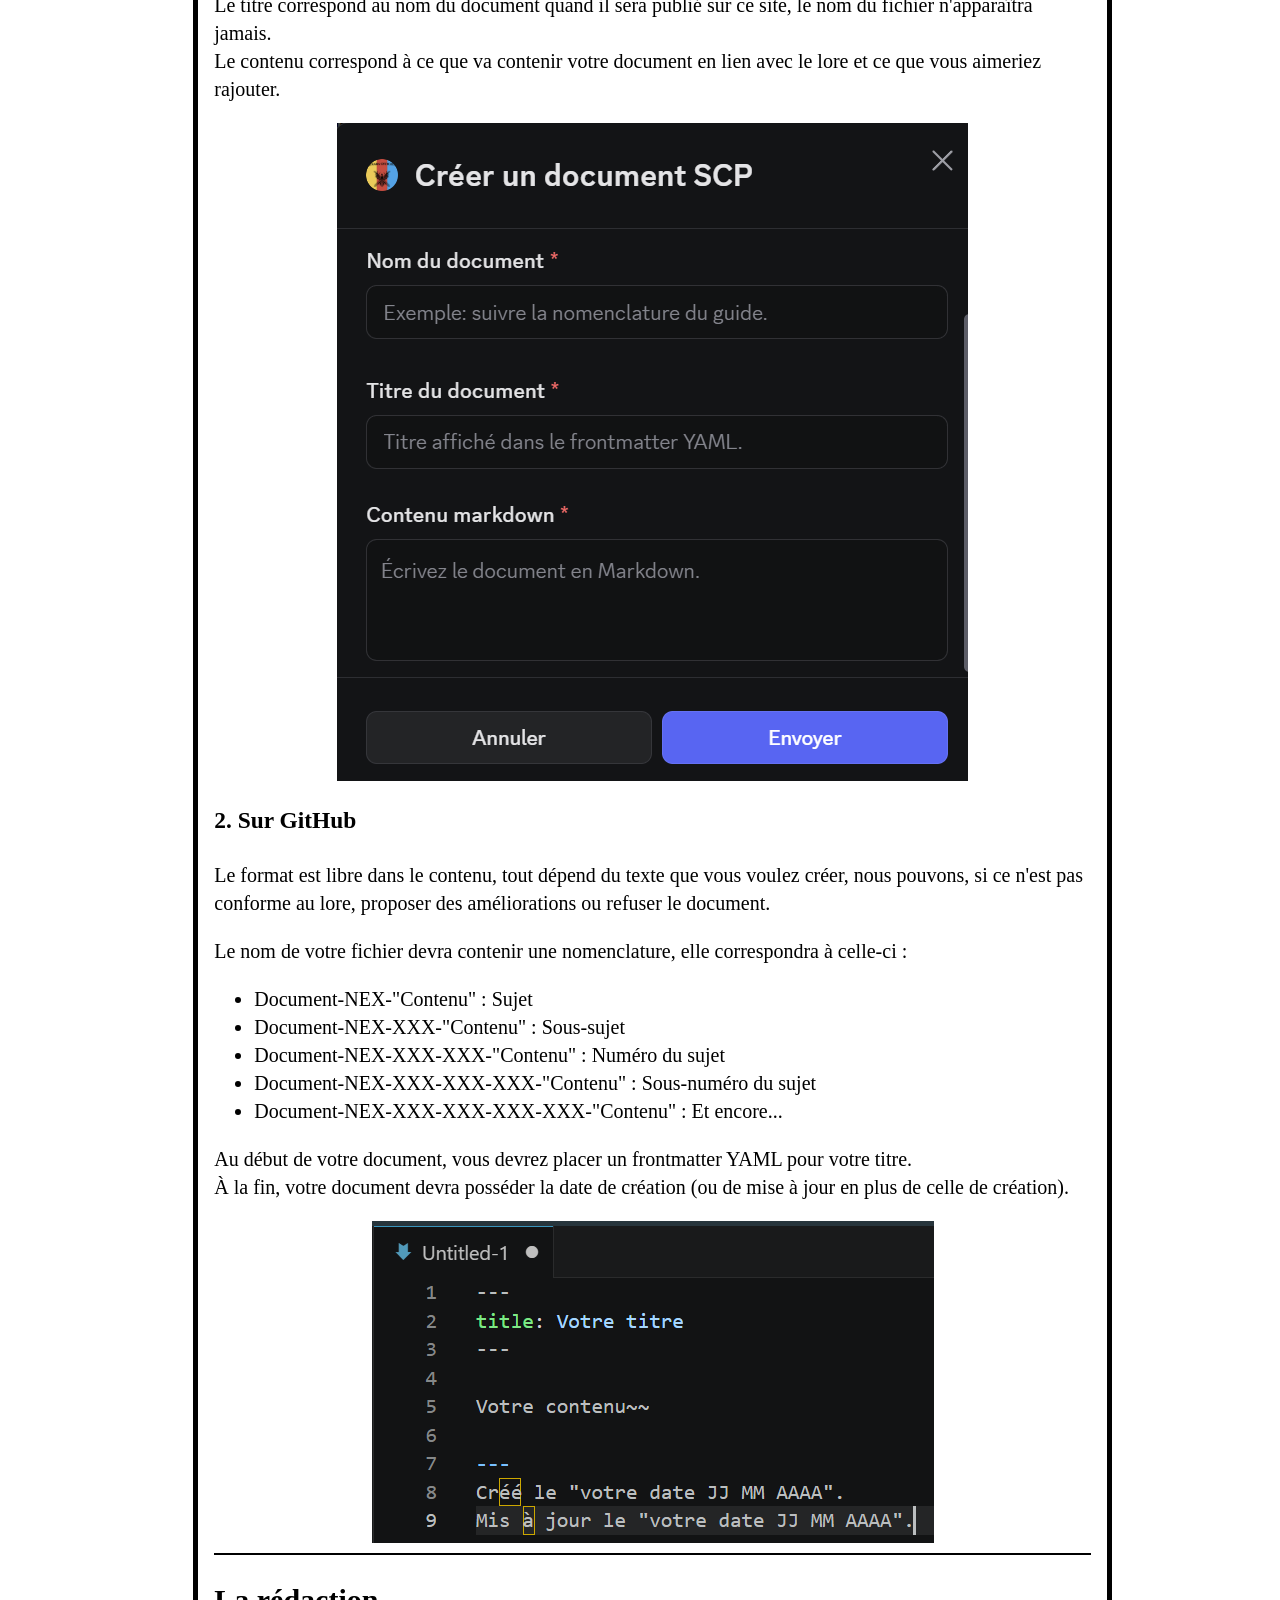
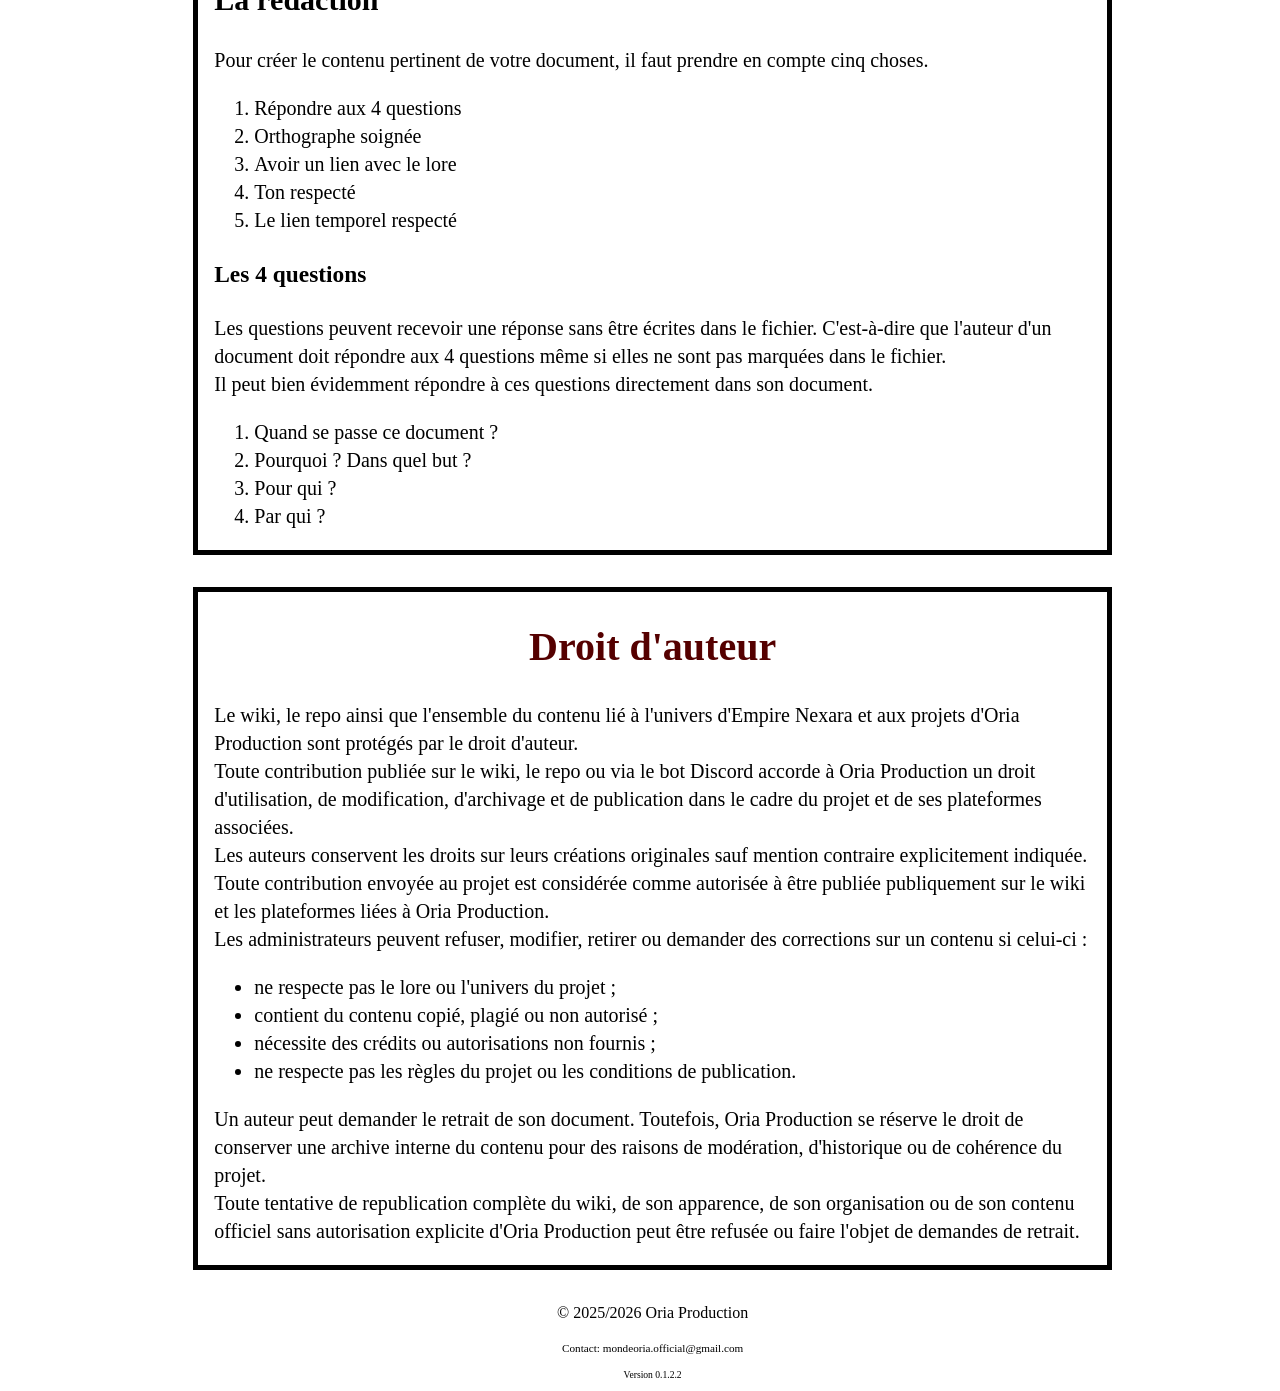
==== commit 3e40d104: "Correction droit d'auteur" ====
--- a/guide.html
+++ b/guide.html
@@ -205,11 +205,25 @@
             <div class="para">
                 <h1 id="droit">Droit d'auteur</h1>
                 <p>
-                    Tout contenu étant lié au wiki, au repo et à toute contribution est sous la propriété d'Oria Production, sauf cas explicitement précisé dans la page principale.<br>
-                    L'auteur possède le droit de retirer son document du repo sous la décision explicite des administrateurs. Il peut tout de même refuser si cela est abusif ou s'il n'a pas de raison valable de le retirer. Les administrateurs peuvent retirer certains contenus si ceux-ci sont copiés, doivent être crédités ou ne peuvent pas être publiés.
-                </p>
-            </div>
-            </main>
+                    Le wiki, le repo ainsi que l'ensemble du contenu lié à l'univers d'Empire Nexara et aux projets d'Oria Production sont protégés par le droit d'auteur.<br>
+                    Toute contribution publiée sur le wiki, le repo ou via le bot Discord accorde à Oria Production un droit d'utilisation, de modification, d'archivage et de publication dans le cadre du projet et de ses plateformes associées.<br>
+                    Les auteurs conservent les droits sur leurs créations originales sauf mention contraire explicitement indiquée.<br>
+                    Toute contribution envoyée au projet est considérée comme autorisée à être publiée publiquement sur le wiki et les plateformes liées à Oria Production.<br>
+                    Les administrateurs peuvent refuser, modifier, retirer ou demander des corrections sur un contenu si celui-ci :
+                </p>
+
+                <ul>
+                    <li>ne respecte pas le lore ou l'univers du projet ;</li>
+                    <li>contient du contenu copié, plagié ou non autorisé ;</li>
+                    <li>nécessite des crédits ou autorisations non fournis ;</li>
+                    <li>ne respecte pas les règles du projet ou les conditions de publication.</li>
+                </ul>
+
+                <p>
+                    Un auteur peut demander le retrait de son document. Toutefois, Oria Production se réserve le droit de conserver une archive interne du contenu pour des raisons de modération, d'historique ou de cohérence du projet.<br>
+                    Toute tentative de republication complète du wiki, de son apparence, de son organisation ou de son contenu officiel sans autorisation explicite d'Oria Production peut être refusée ou faire l'objet de demandes de retrait.
+                </p>
+            </div>
 
         <footer>
             <p>© 2025/2026 Oria Production</p>
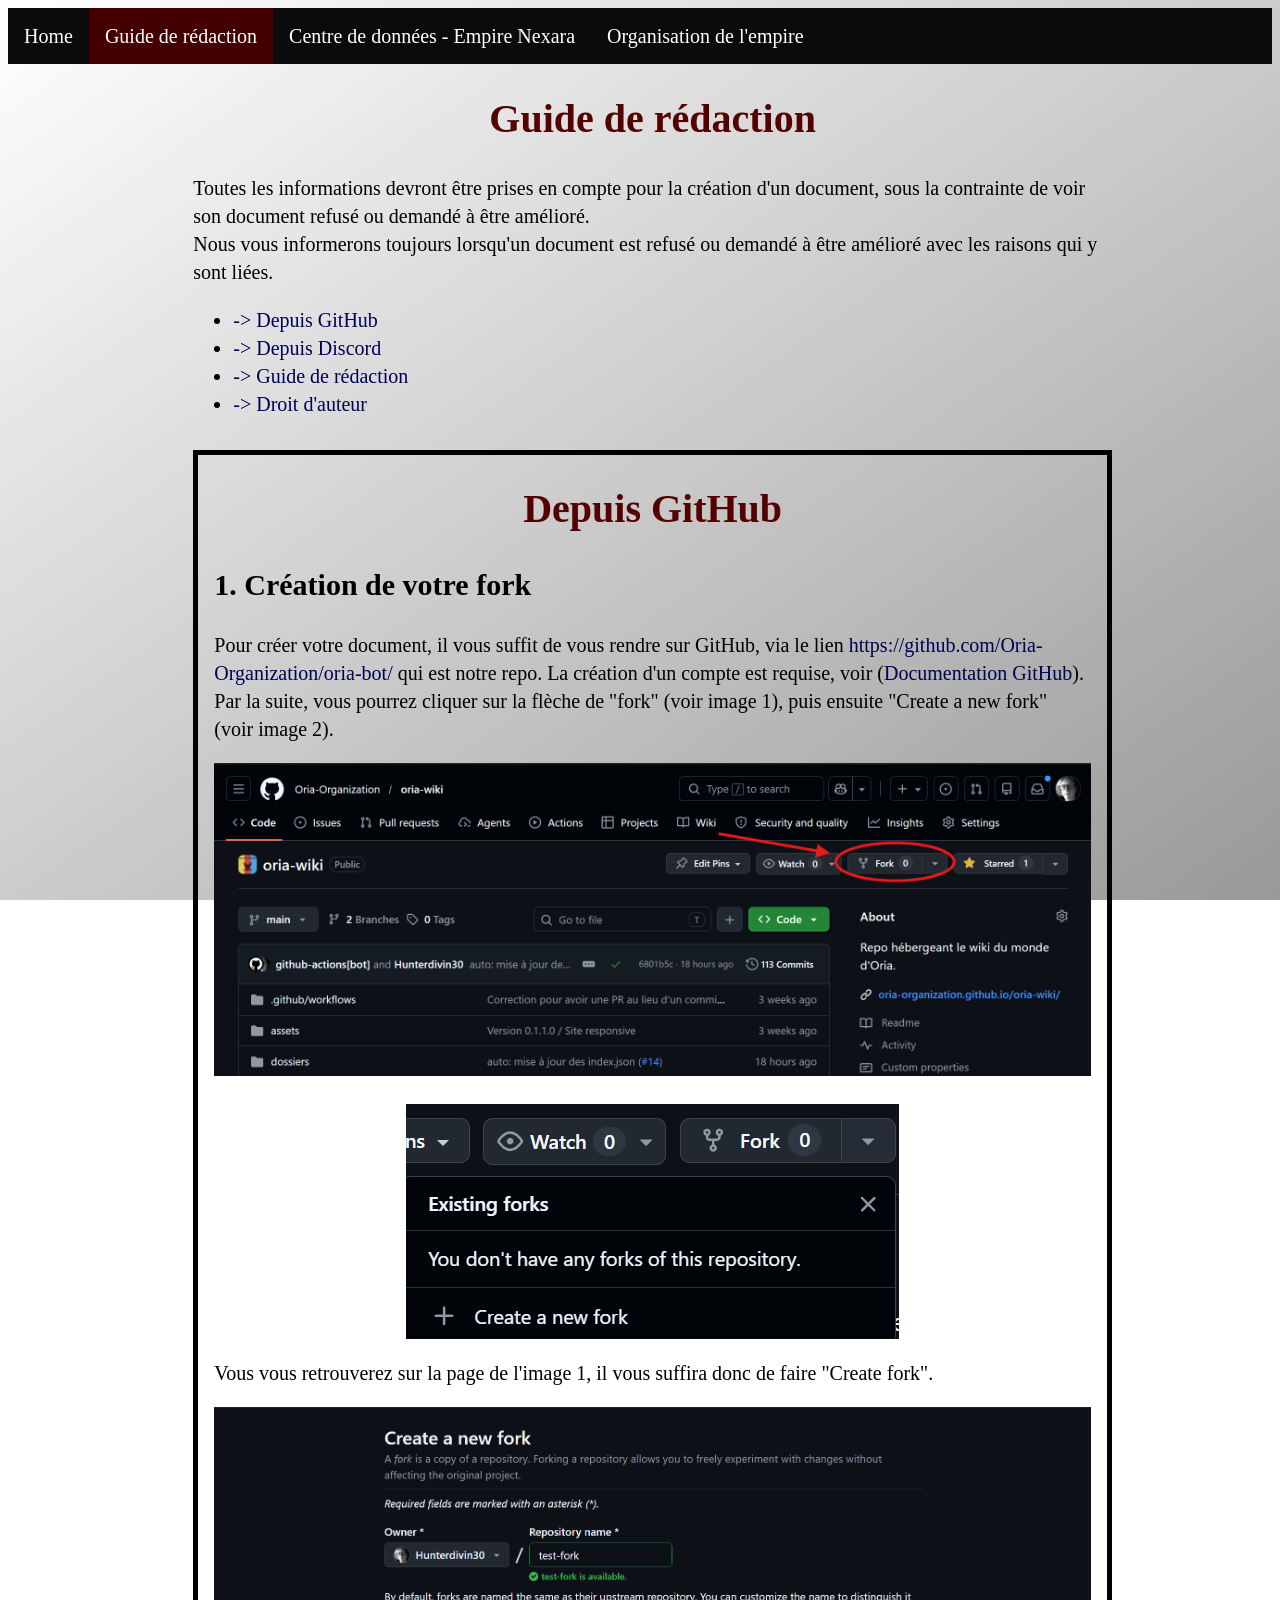
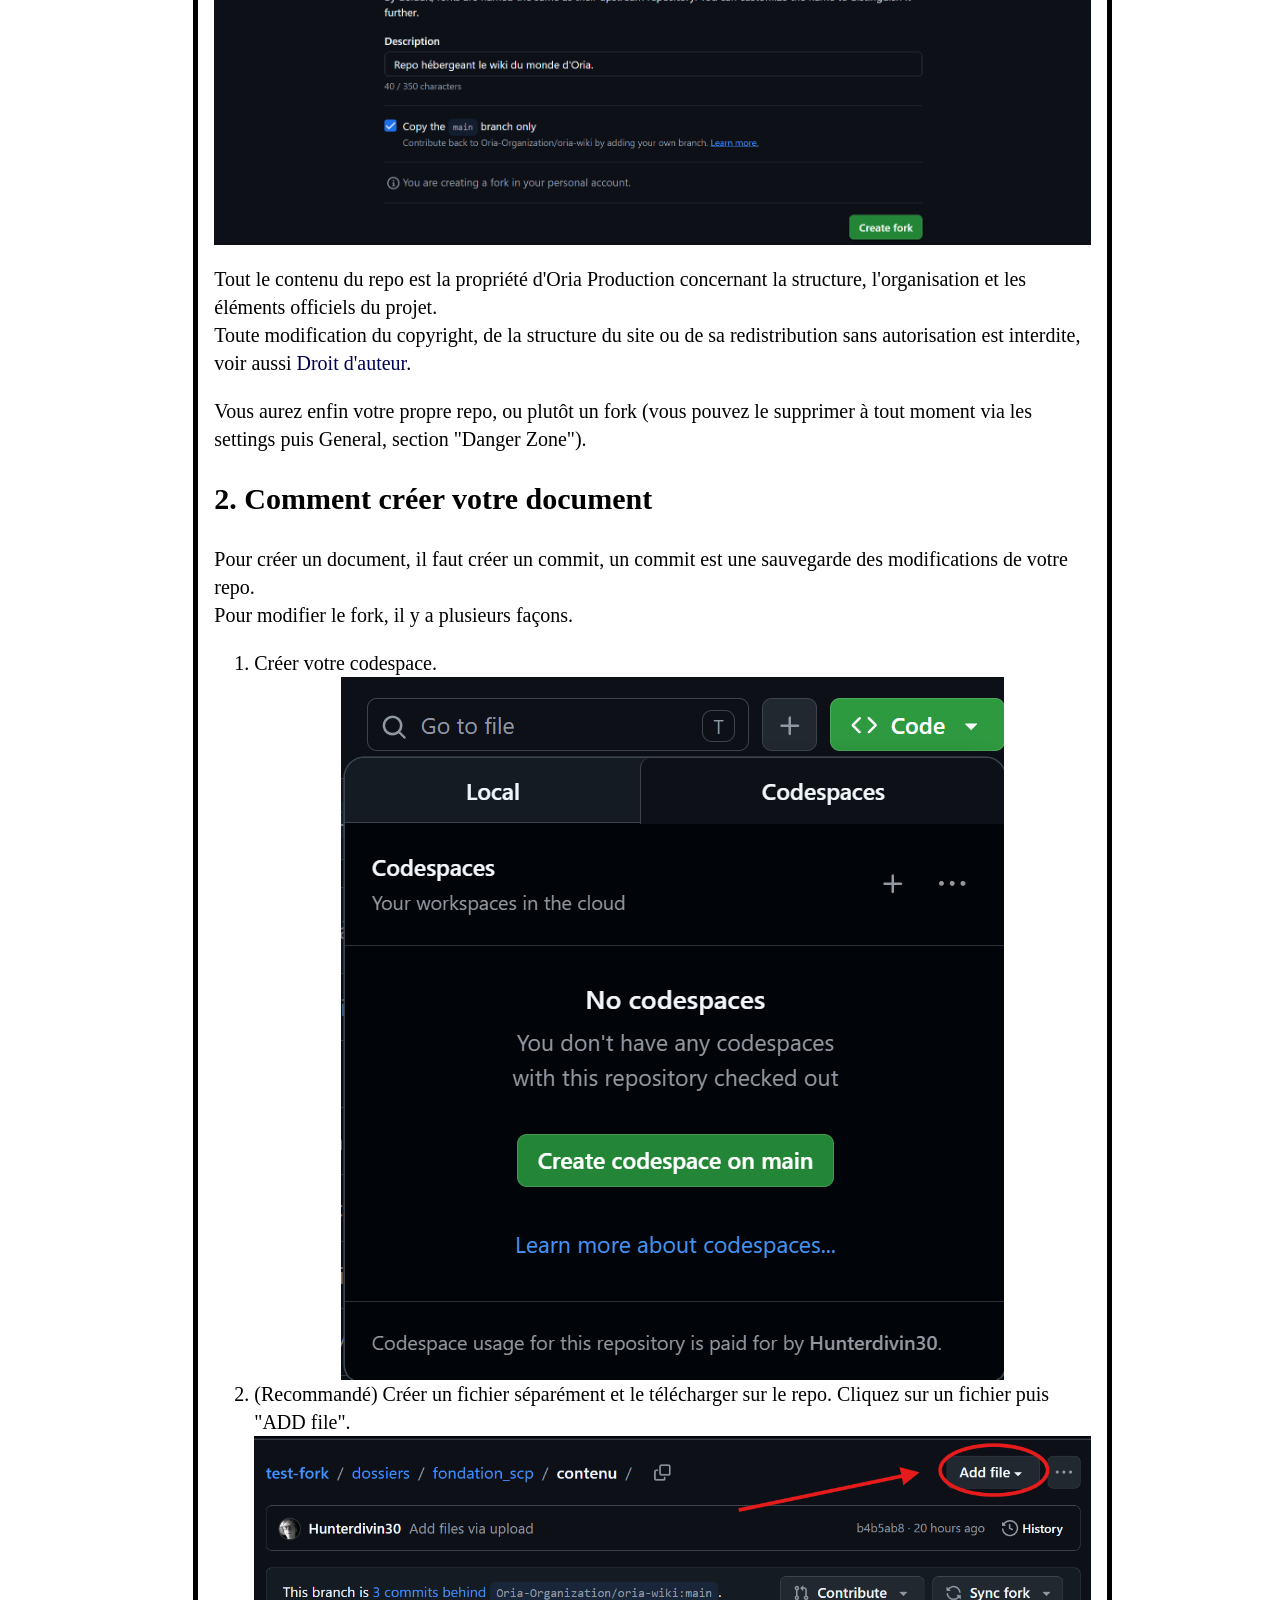
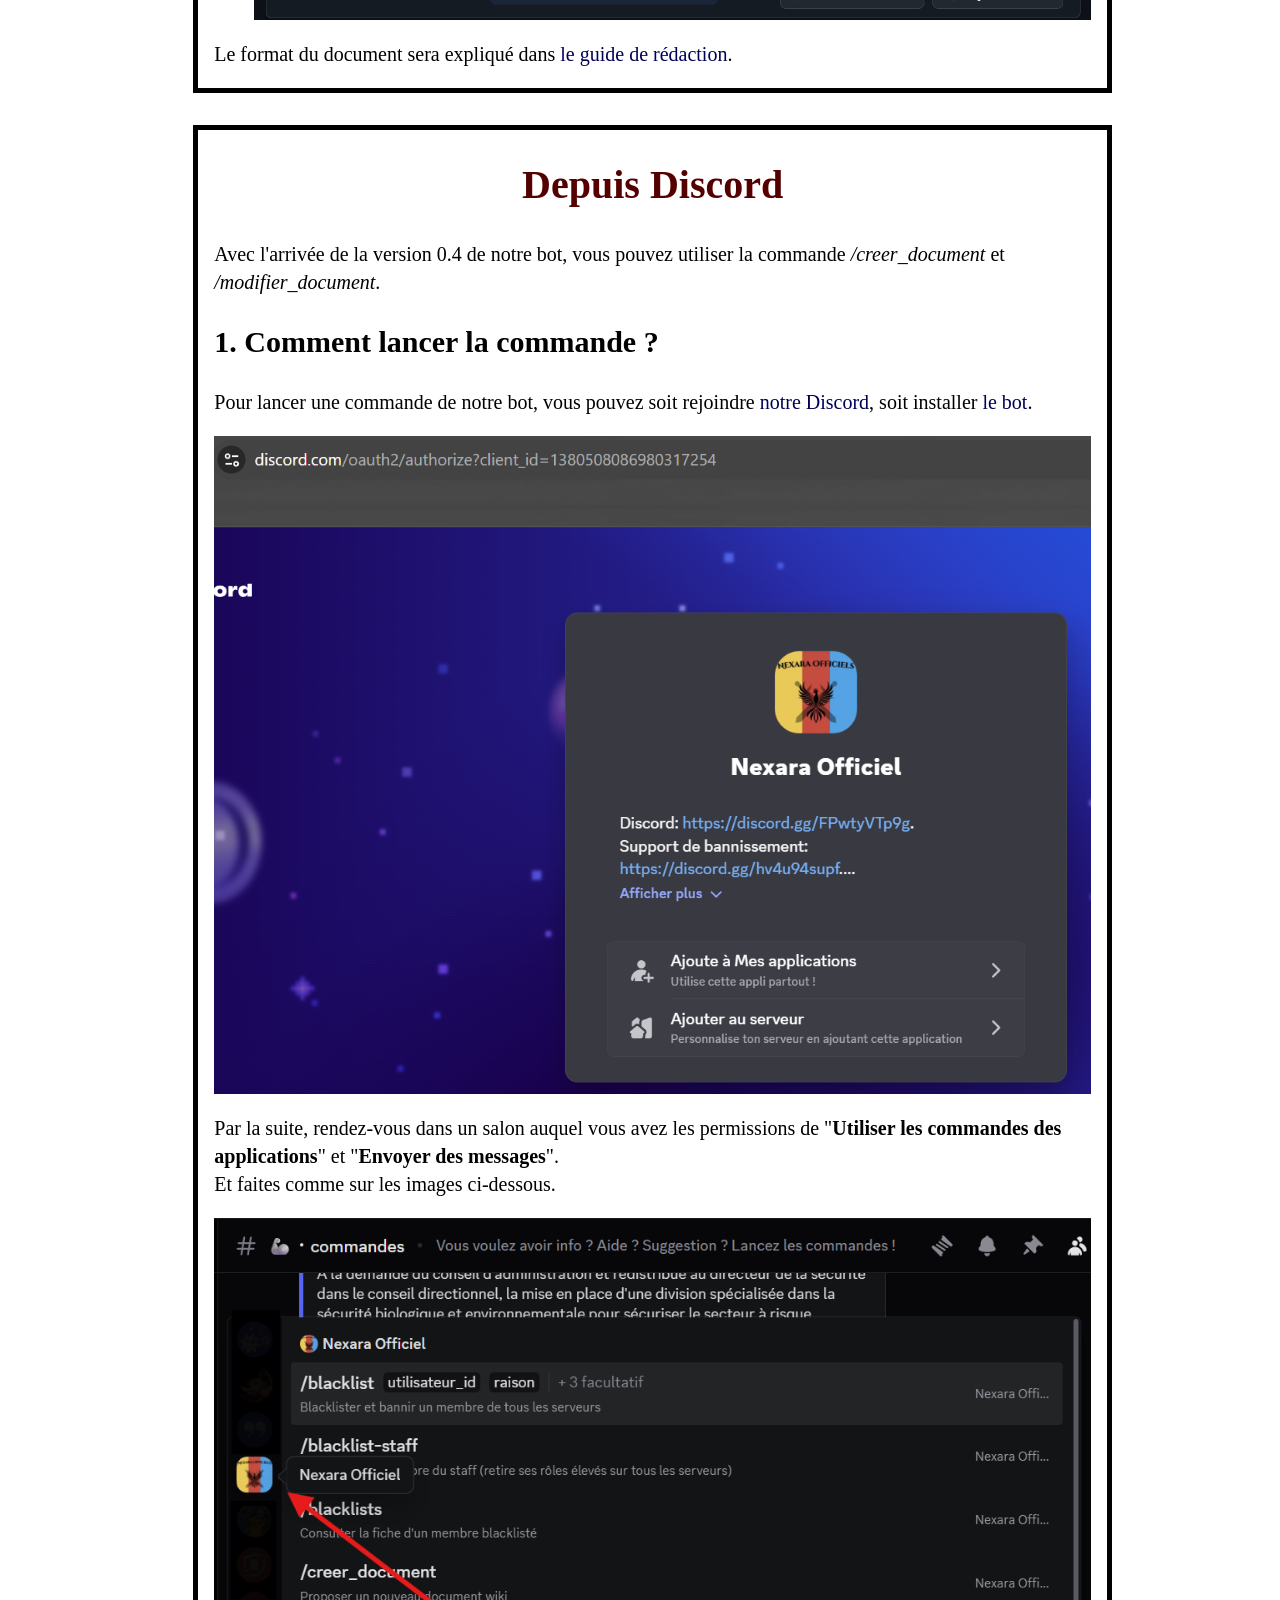
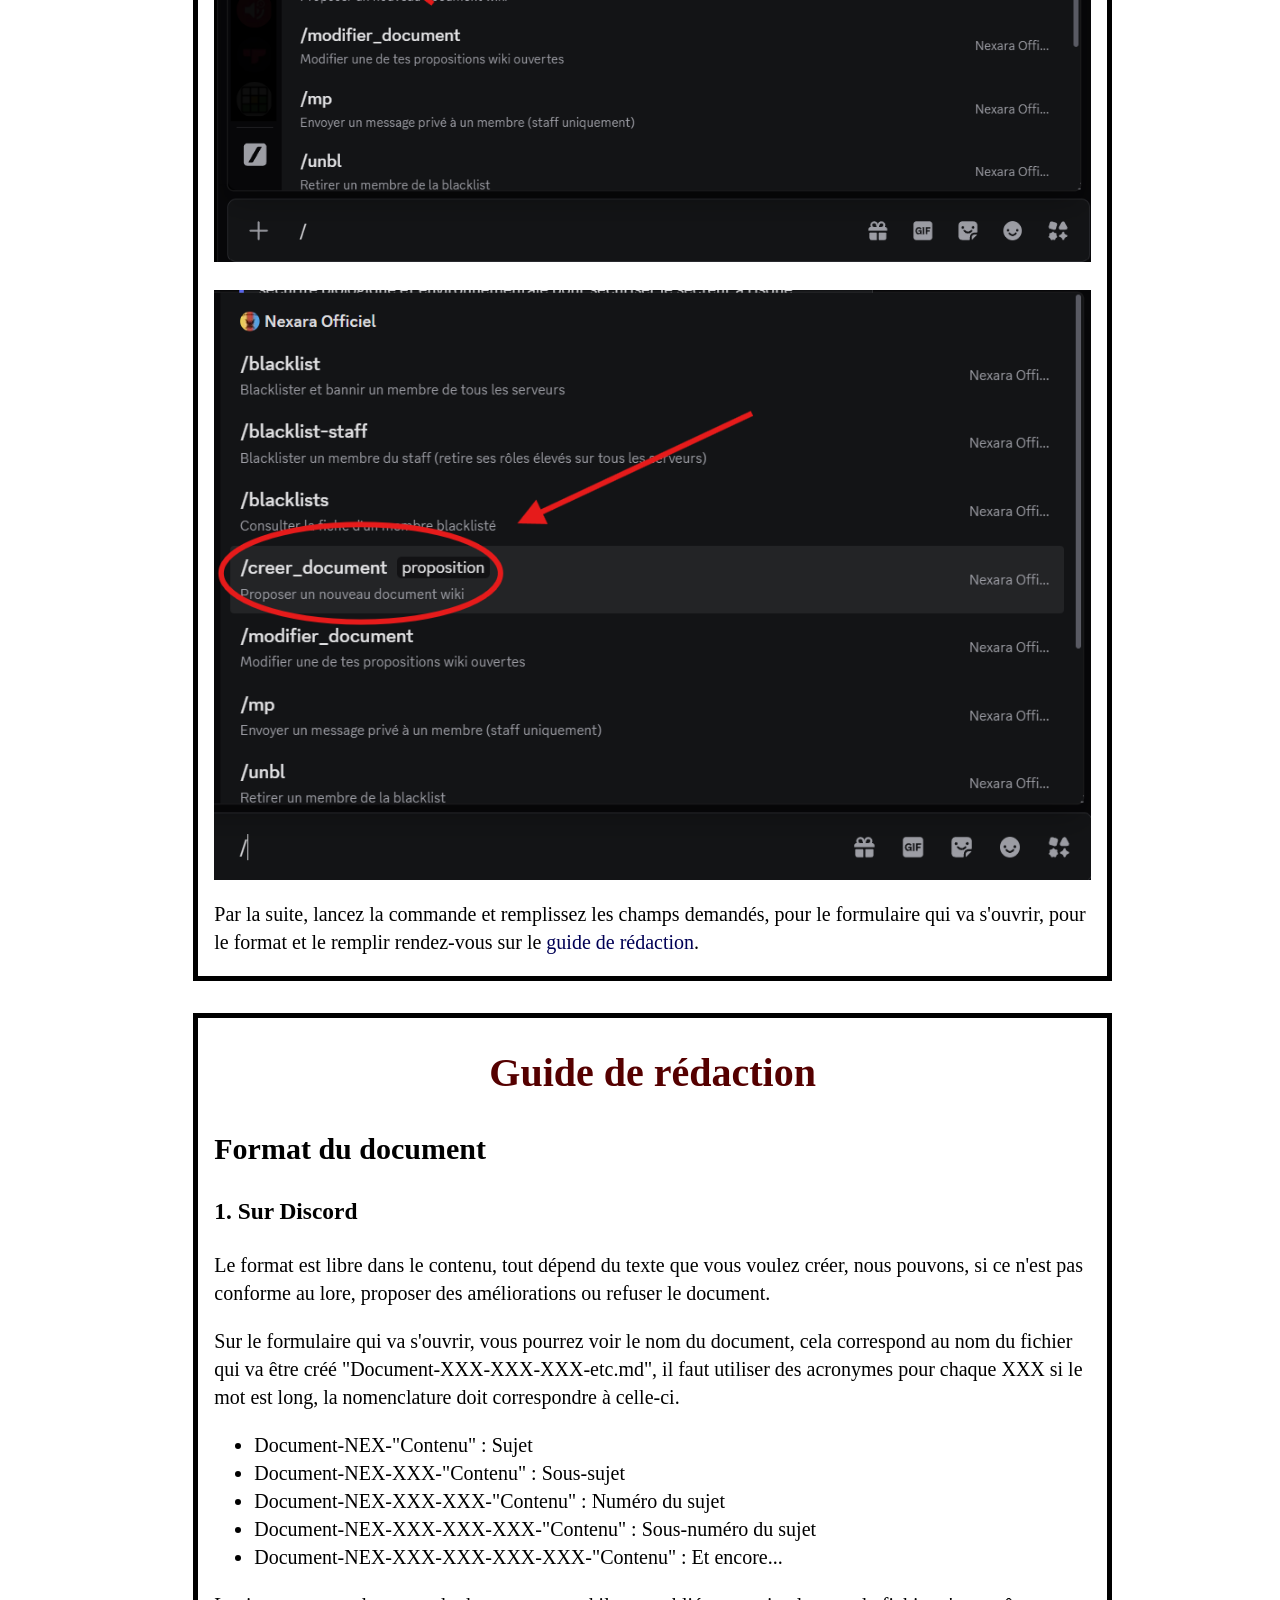
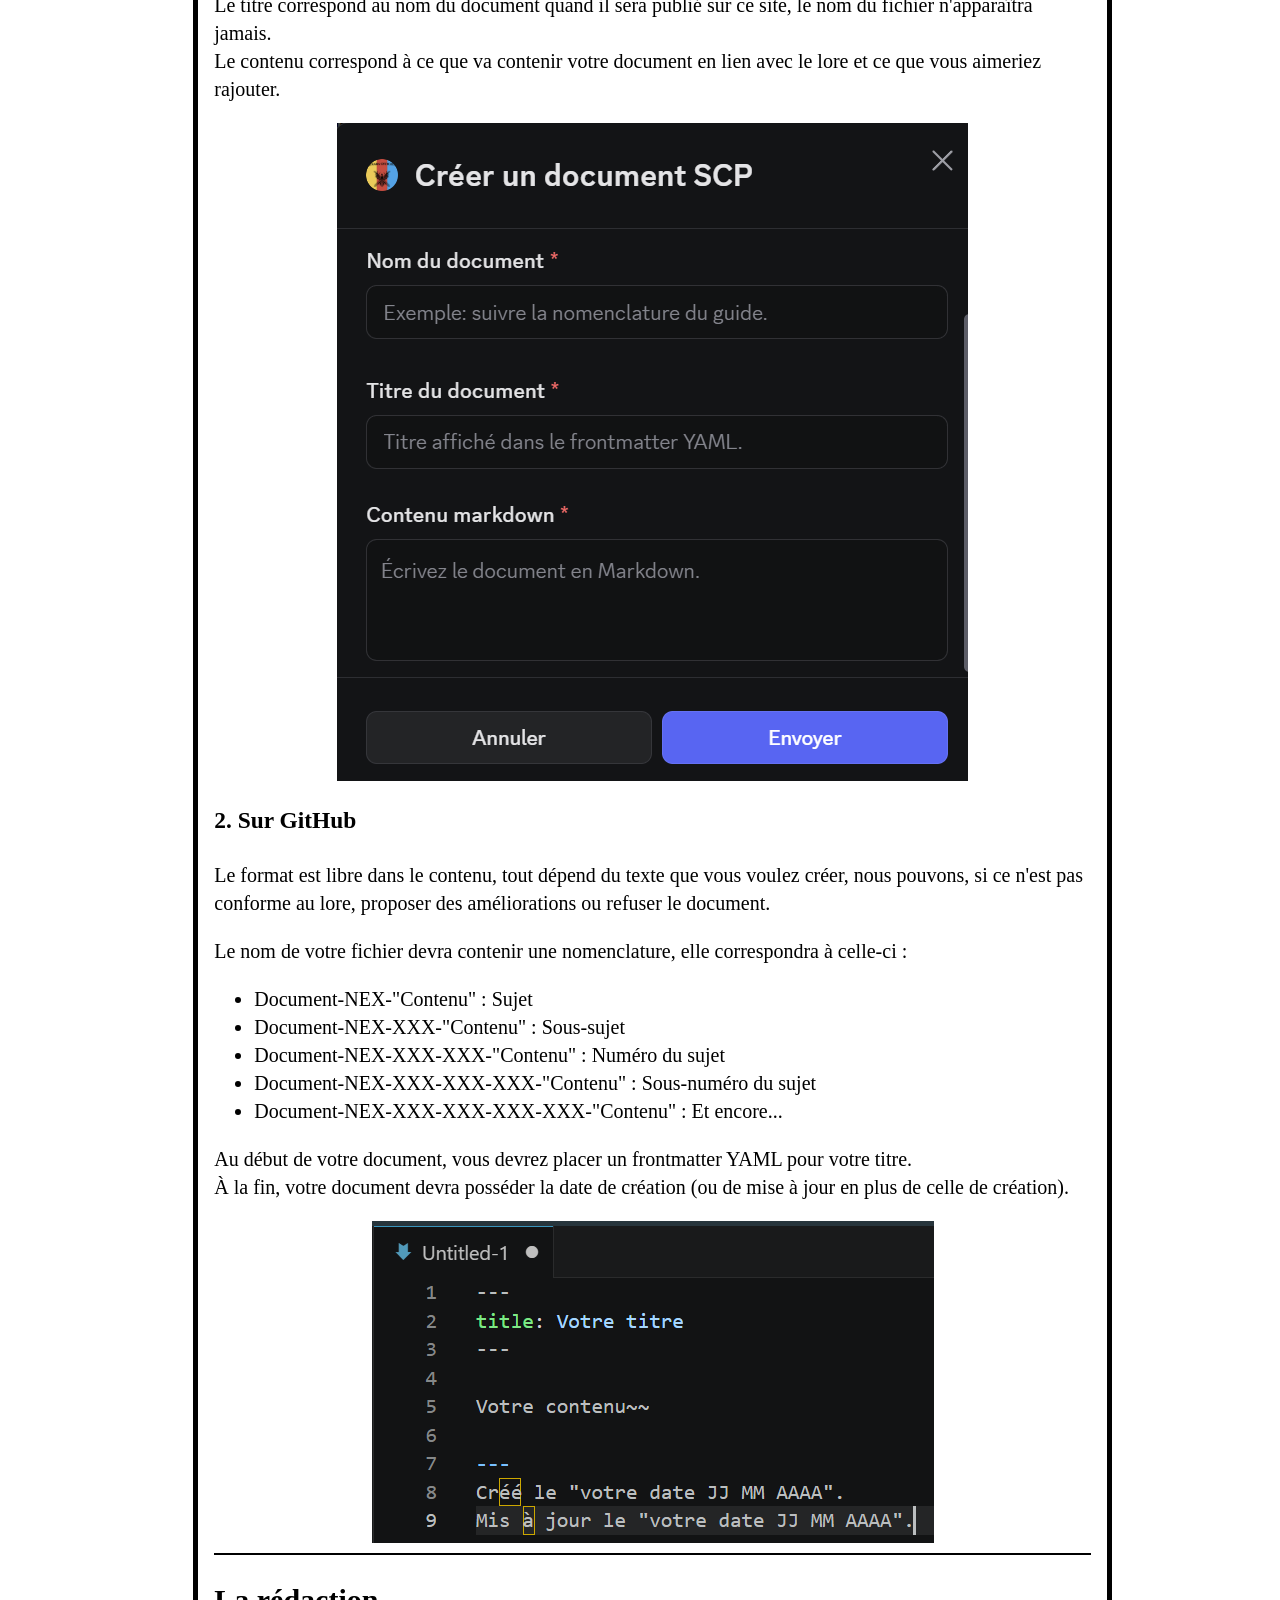
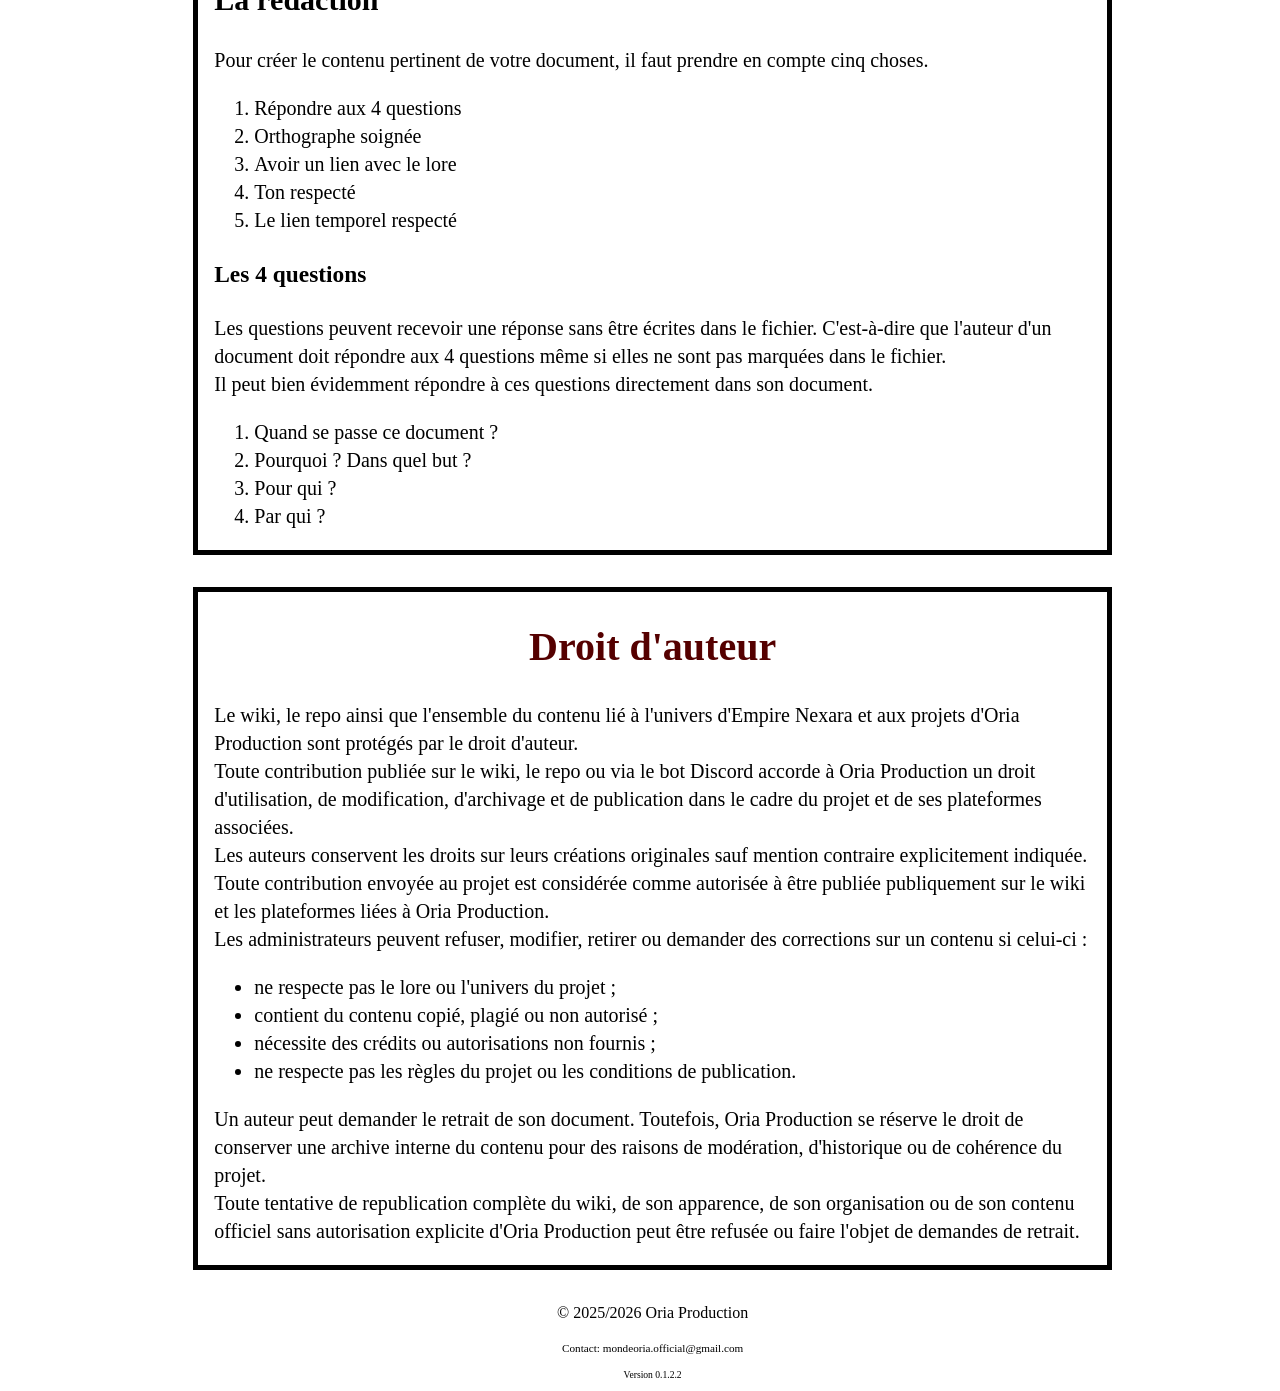
==== commit e8e5eb0d: "Correction formulation de droit" ====
--- a/guide.html
+++ b/guide.html
@@ -69,8 +69,8 @@
                 <img src="images/guide/github/page_fork.png" alt="Page de la création d'un fork">
 
                 <p>
-                    Tout le contenu du repo est sous la possession d'Oria Production, la modification du copyright ou la publication du site est interdite.<br>
-                    Vous êtes l'auteur du document, pour la contribution du site, tout retrait peut être discuté, les administrateurs auront toujours le dernier mot, voir (<a href="guide.html#droit">Droit d'auteur</a>).
+                    Tout le contenu du repo est la propriété d'Oria Production concernant la structure, l'organisation et les éléments officiels du projet.<br>
+                    Toute modification du copyright, de la structure du site ou de sa redistribution sans autorisation est interdite, voir aussi <a href="guide.html#droit">Droit d'auteur</a>.
                 </p>
 
                 <p>
@@ -99,7 +99,7 @@
             <div class="para">
                 <h1>Depuis Discord</h1>
                 <p>
-                    Avec l'arrivée de la version V 0.4 de notre bot, vous pouvez utiliser la commande <i>/creer_document</i> et <i>/modifier_document</i>.
+                    Avec l'arrivée de la version 0.4 de notre bot, vous pouvez utiliser la commande <i>/creer_document</i> et <i>/modifier_document</i>.
                 </p>
 
                 <h2>1. Comment lancer la commande ?</h2>
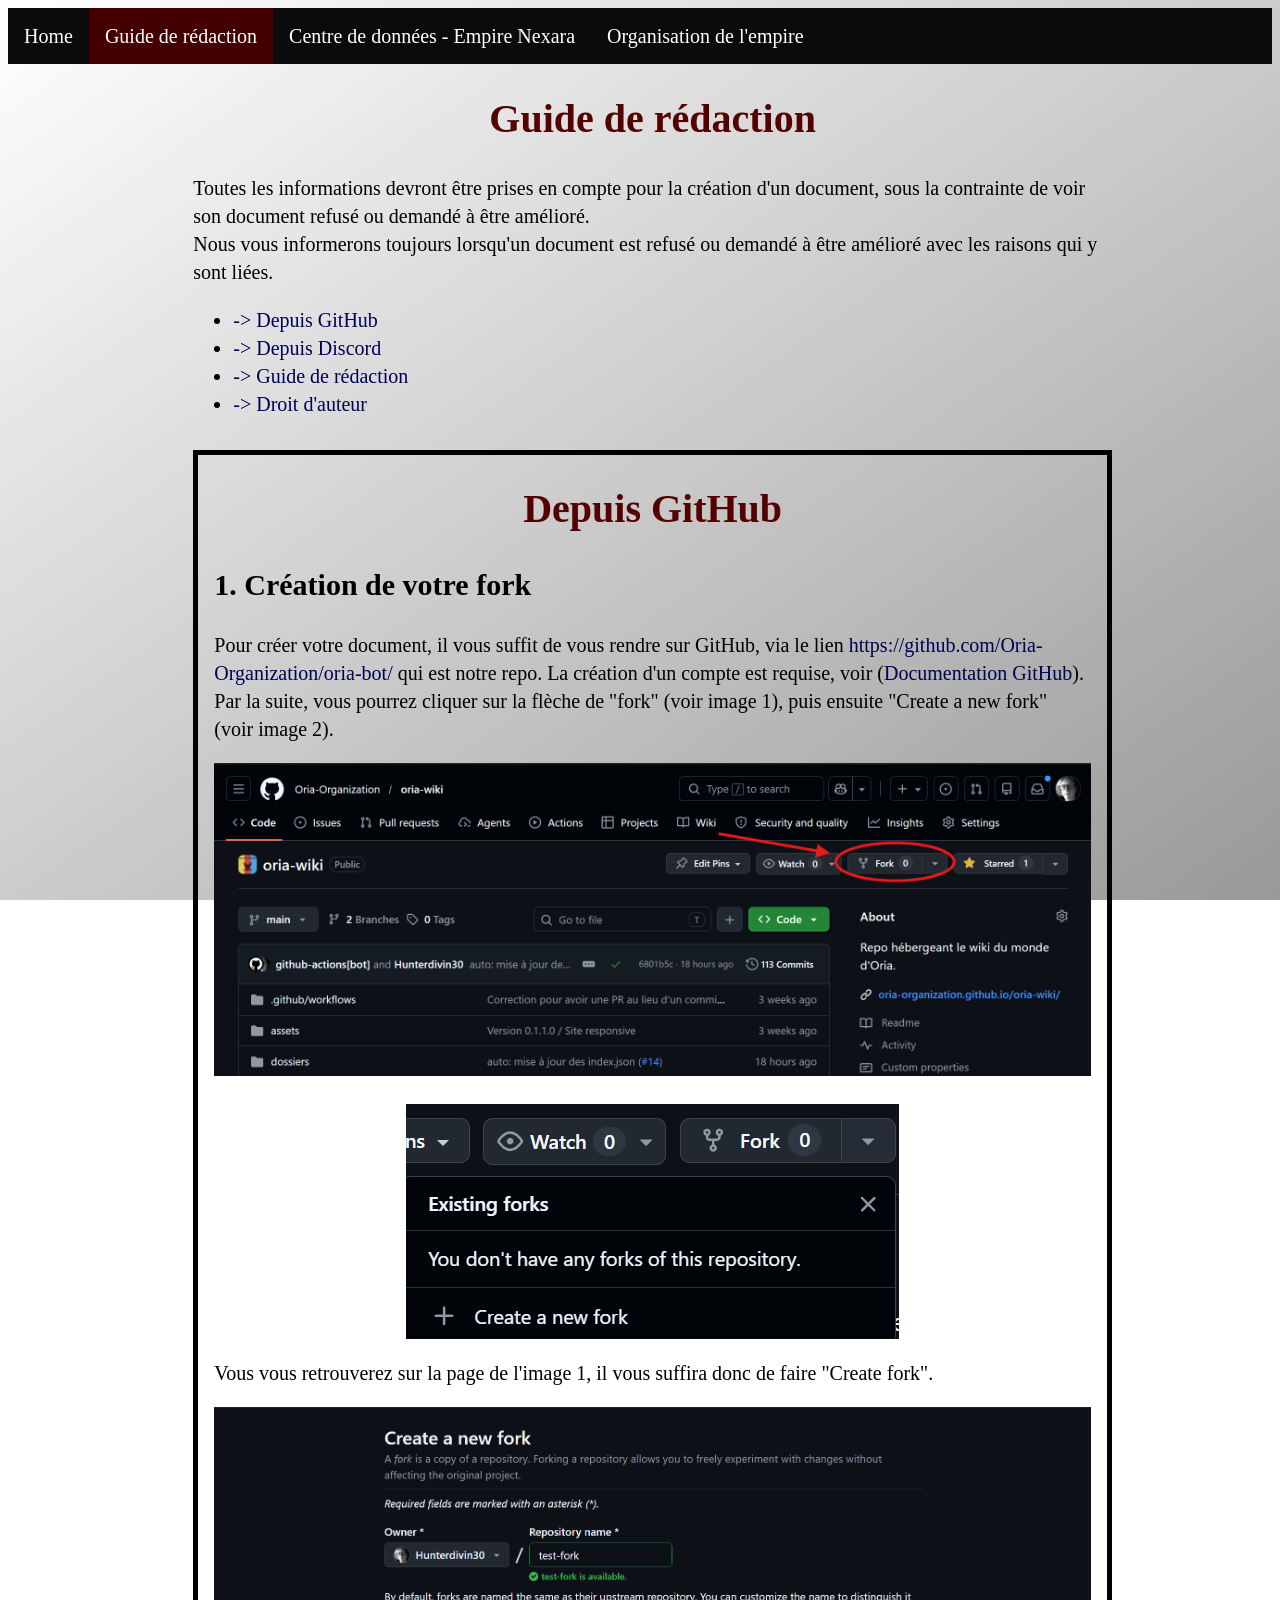
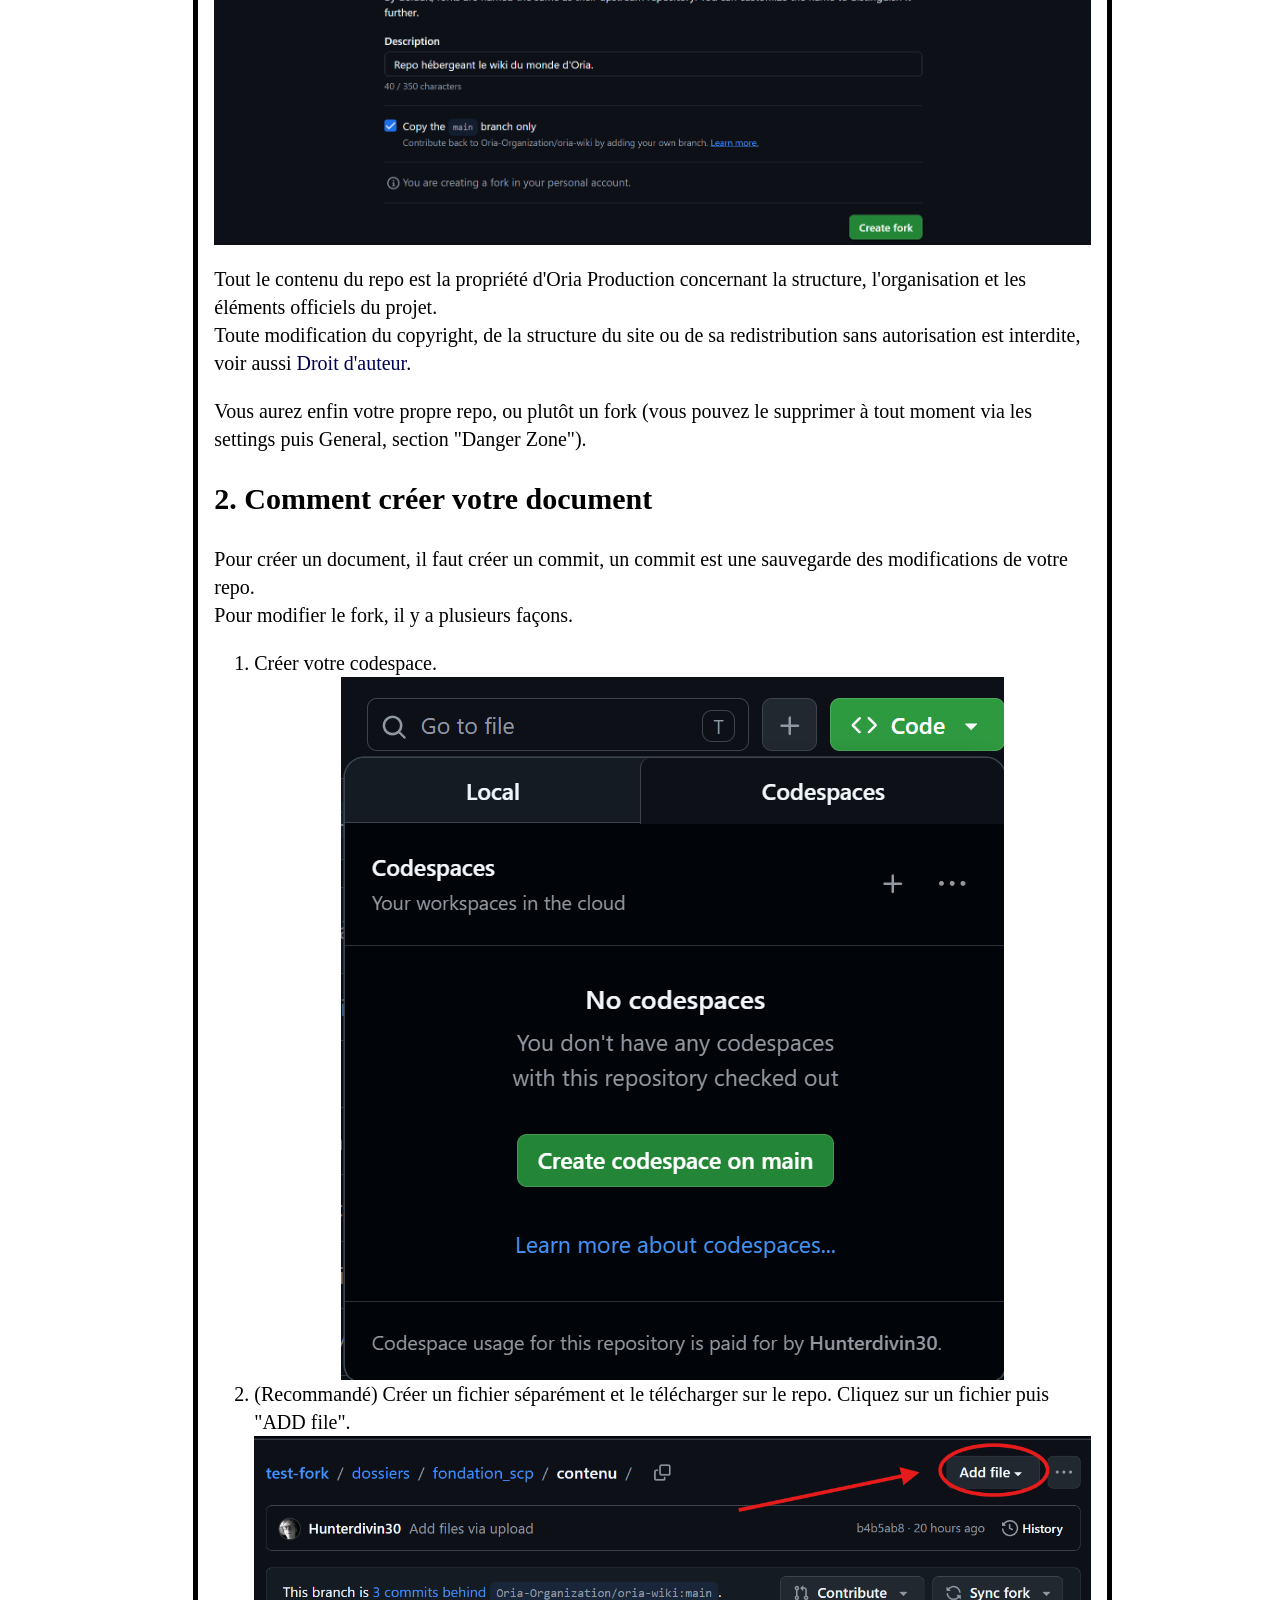
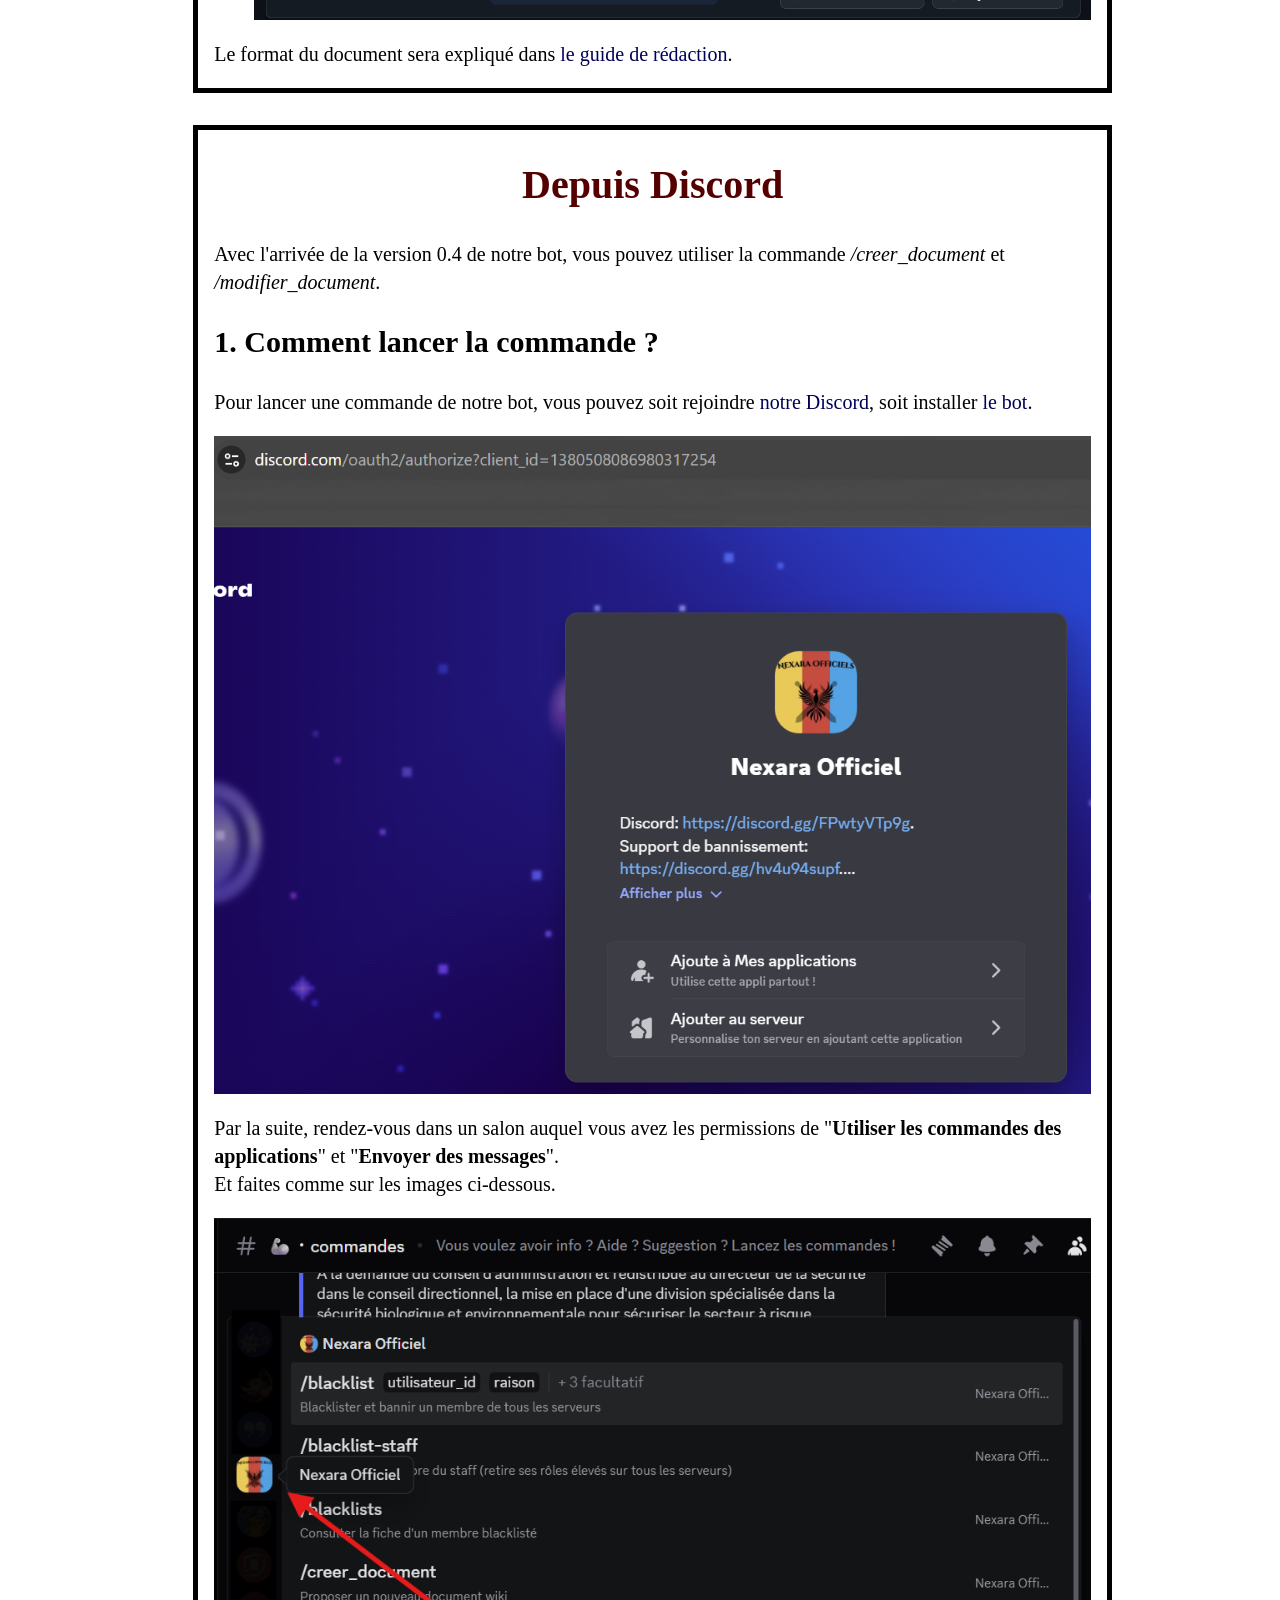
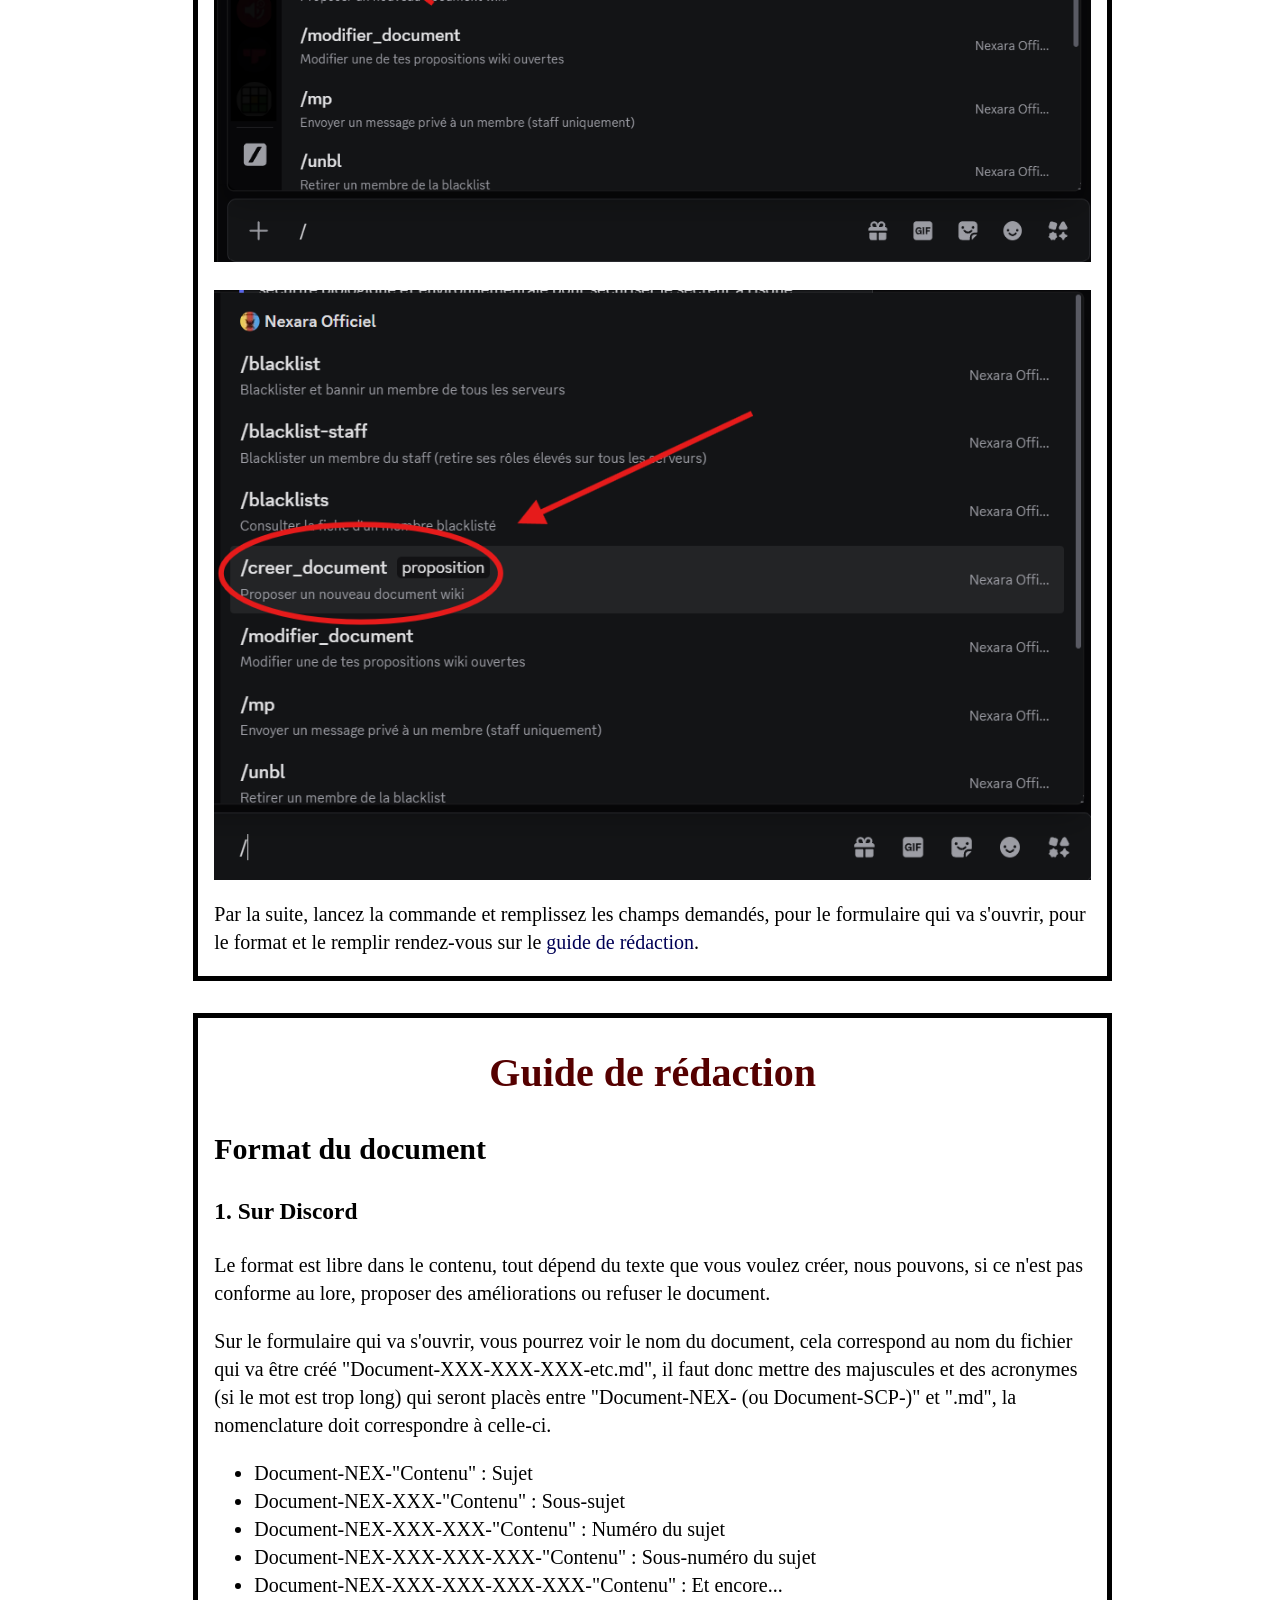
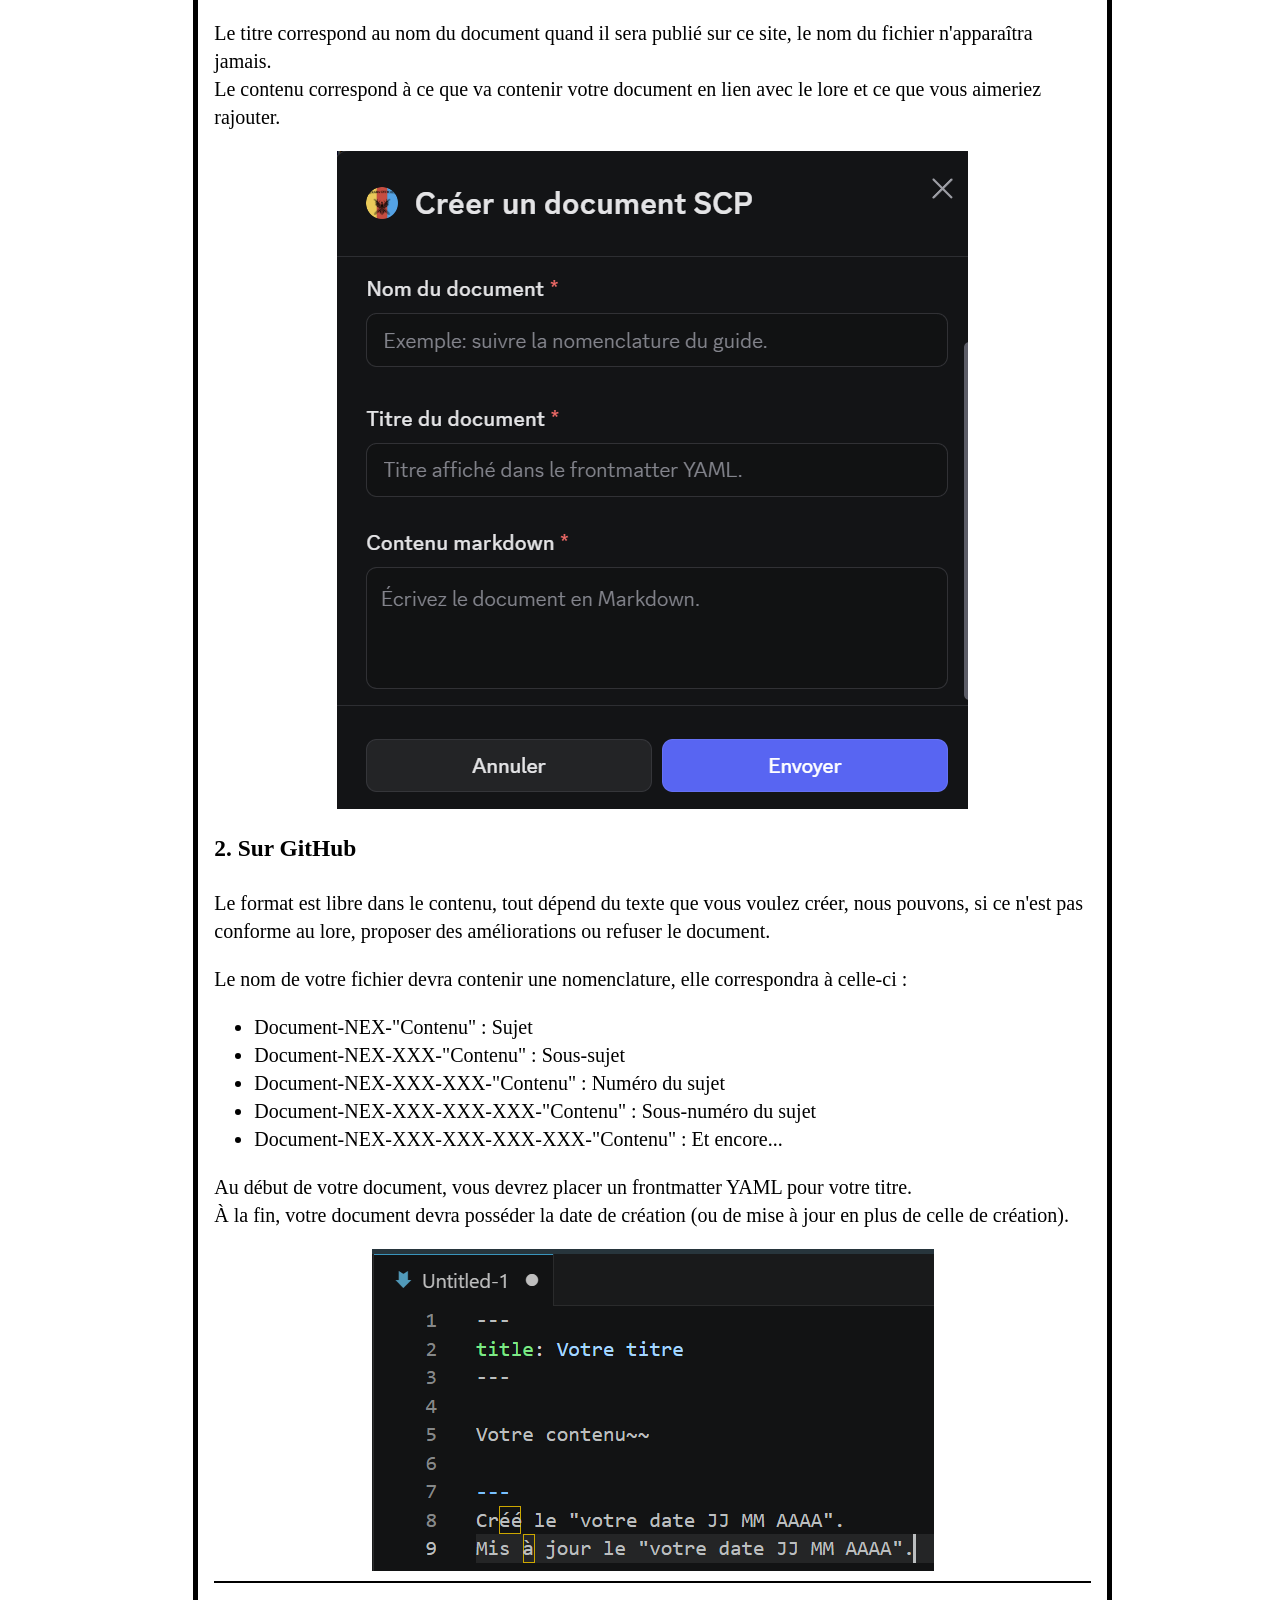
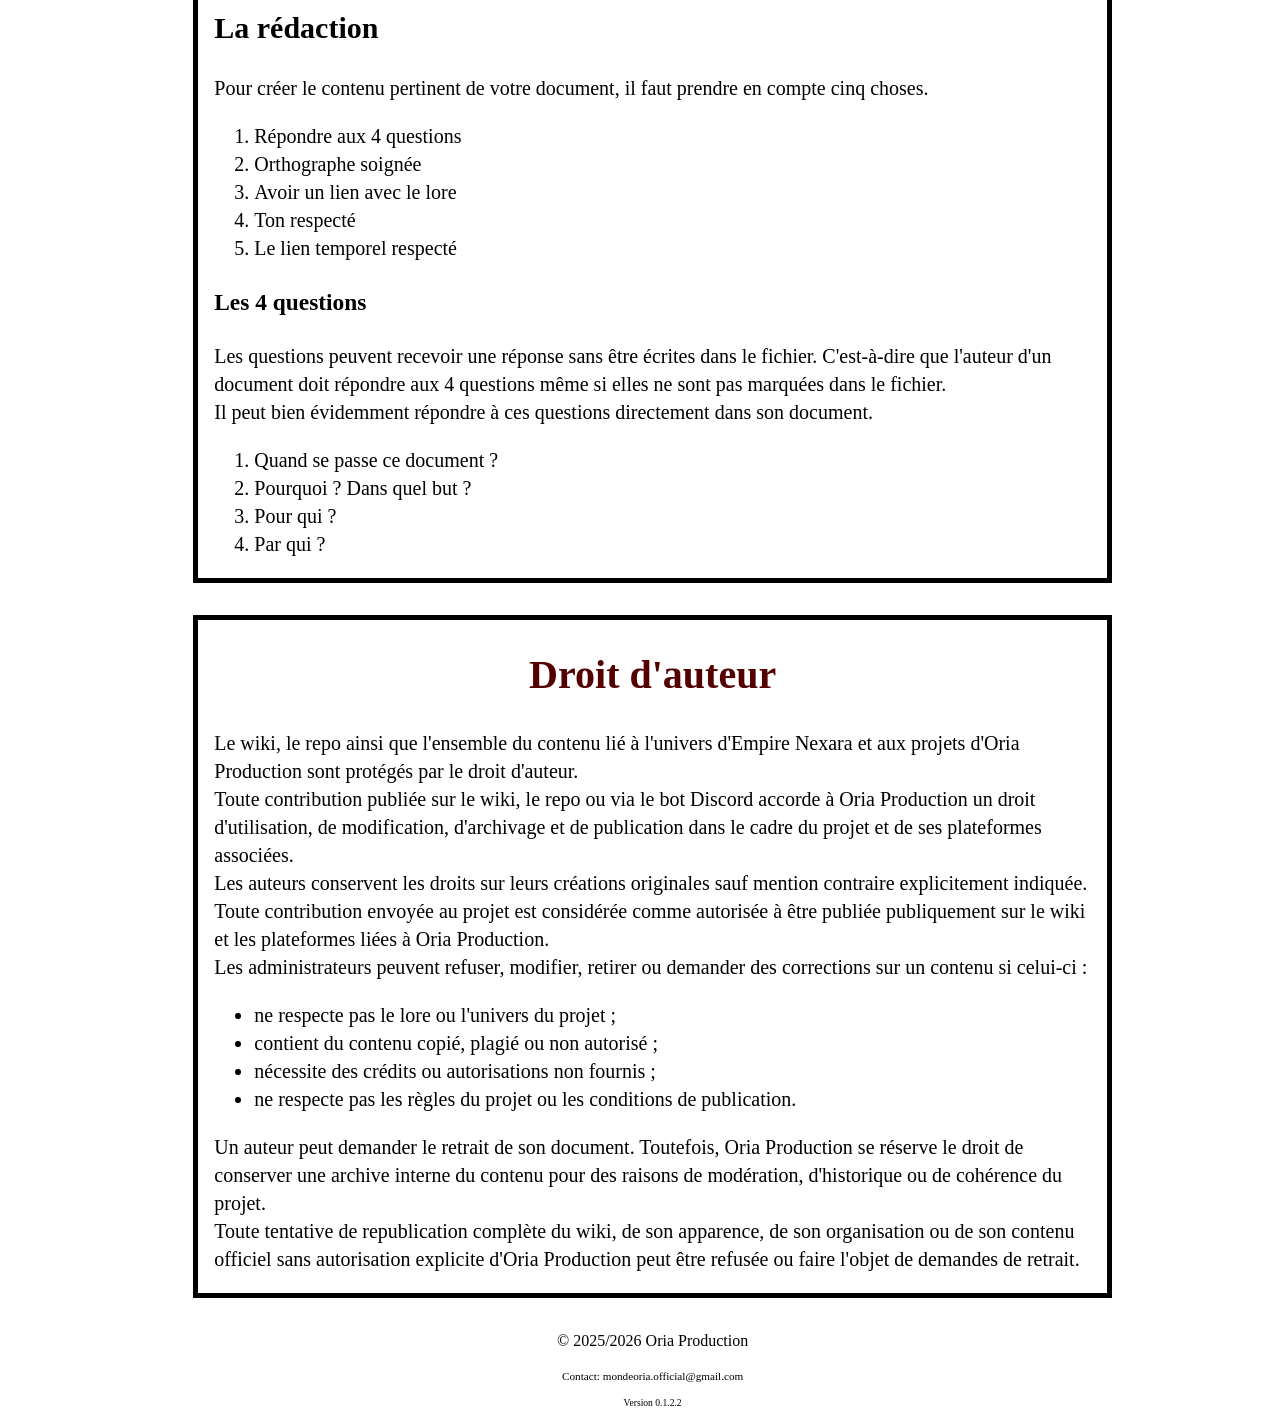
==== commit 5e023886: "Détails des nomenclatures" ====
--- a/guide.html
+++ b/guide.html
@@ -133,7 +133,7 @@
                 </p>
 
                 <p>
-                    Sur le formulaire qui va s'ouvrir, vous pourrez voir le nom du document, cela correspond au nom du fichier qui va être créé "Document-XXX-XXX-XXX-etc.md", il faut utiliser des acronymes pour chaque XXX si le mot est long, la nomenclature doit correspondre à celle-ci.
+                    Sur le formulaire qui va s'ouvrir, vous pourrez voir le nom du document, cela correspond au nom du fichier qui va être créé "Document-XXX-XXX-XXX-etc.md", il faut donc mettre des majuscules et des acronymes (si le mot est trop long) qui seront placès entre "Document-NEX- (ou Document-SCP-)" et ".md", la nomenclature doit correspondre à celle-ci.
                 </p>
 
                 <ul>
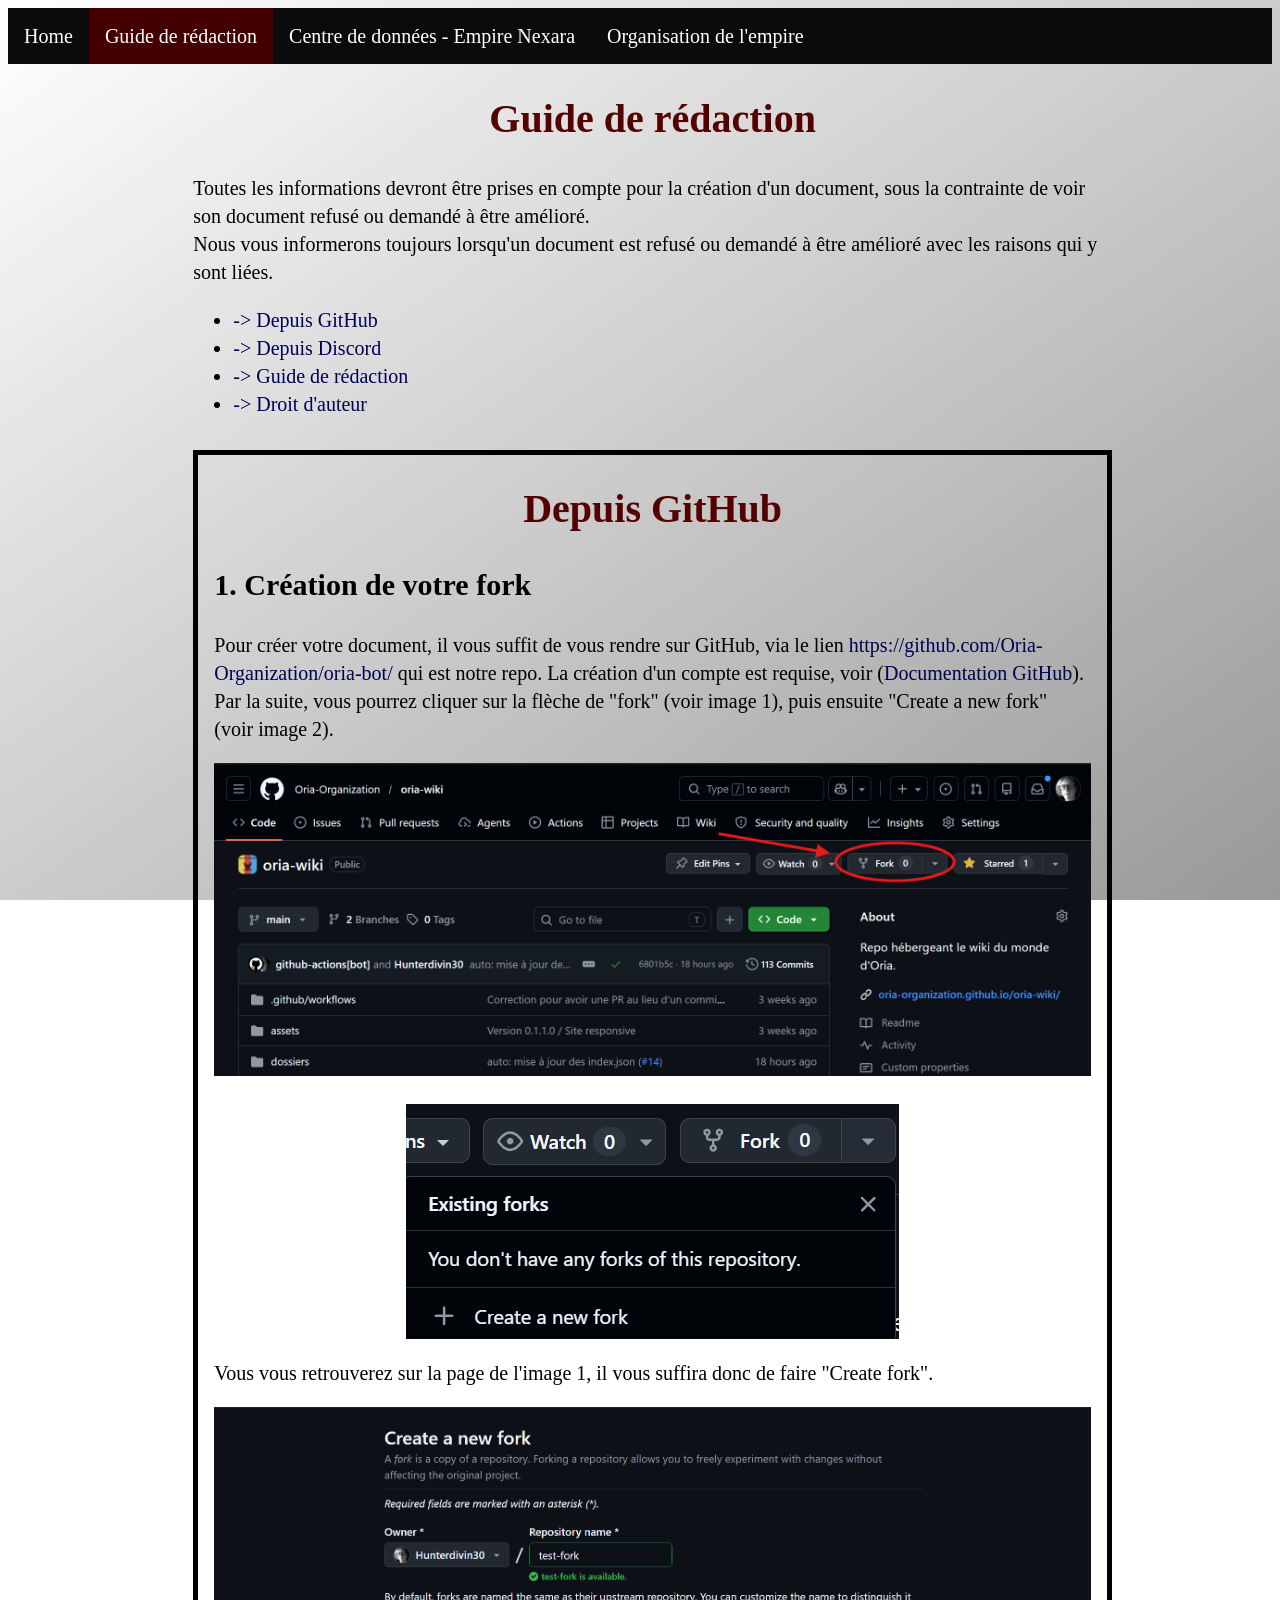
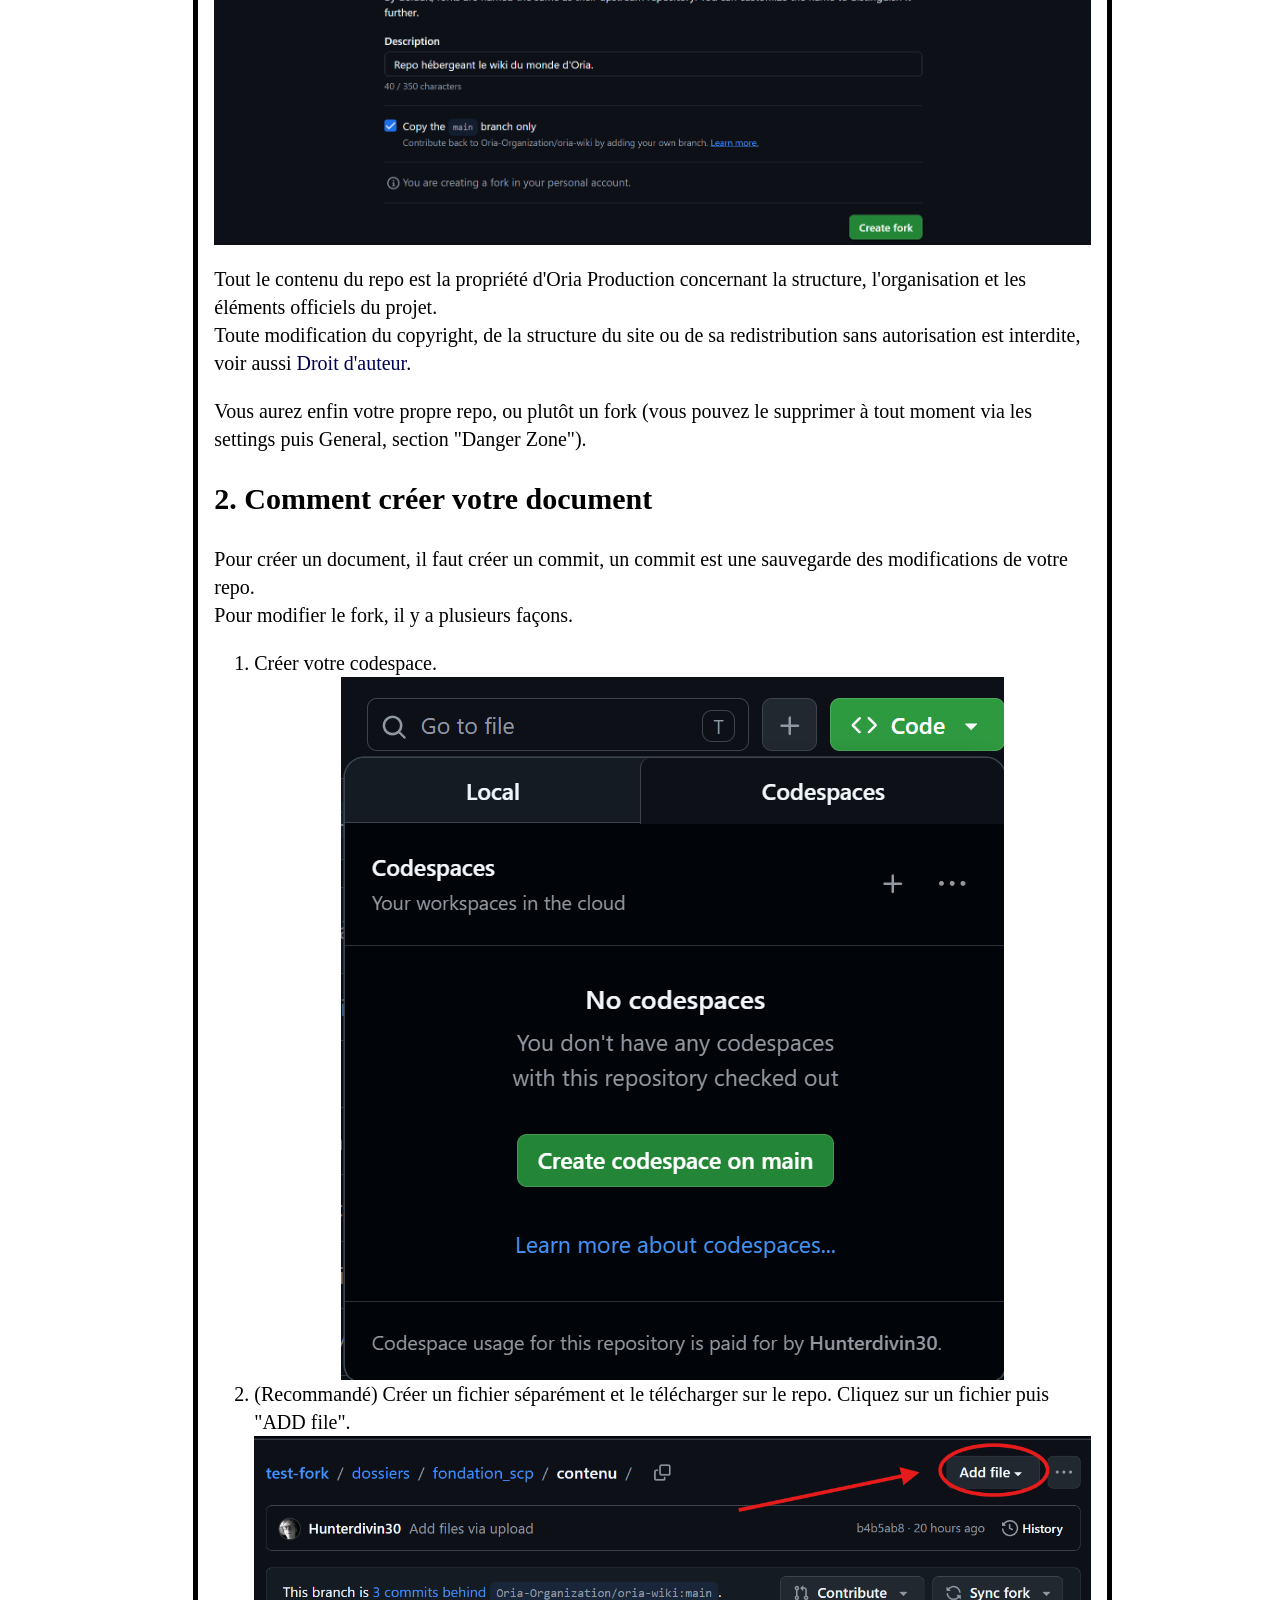
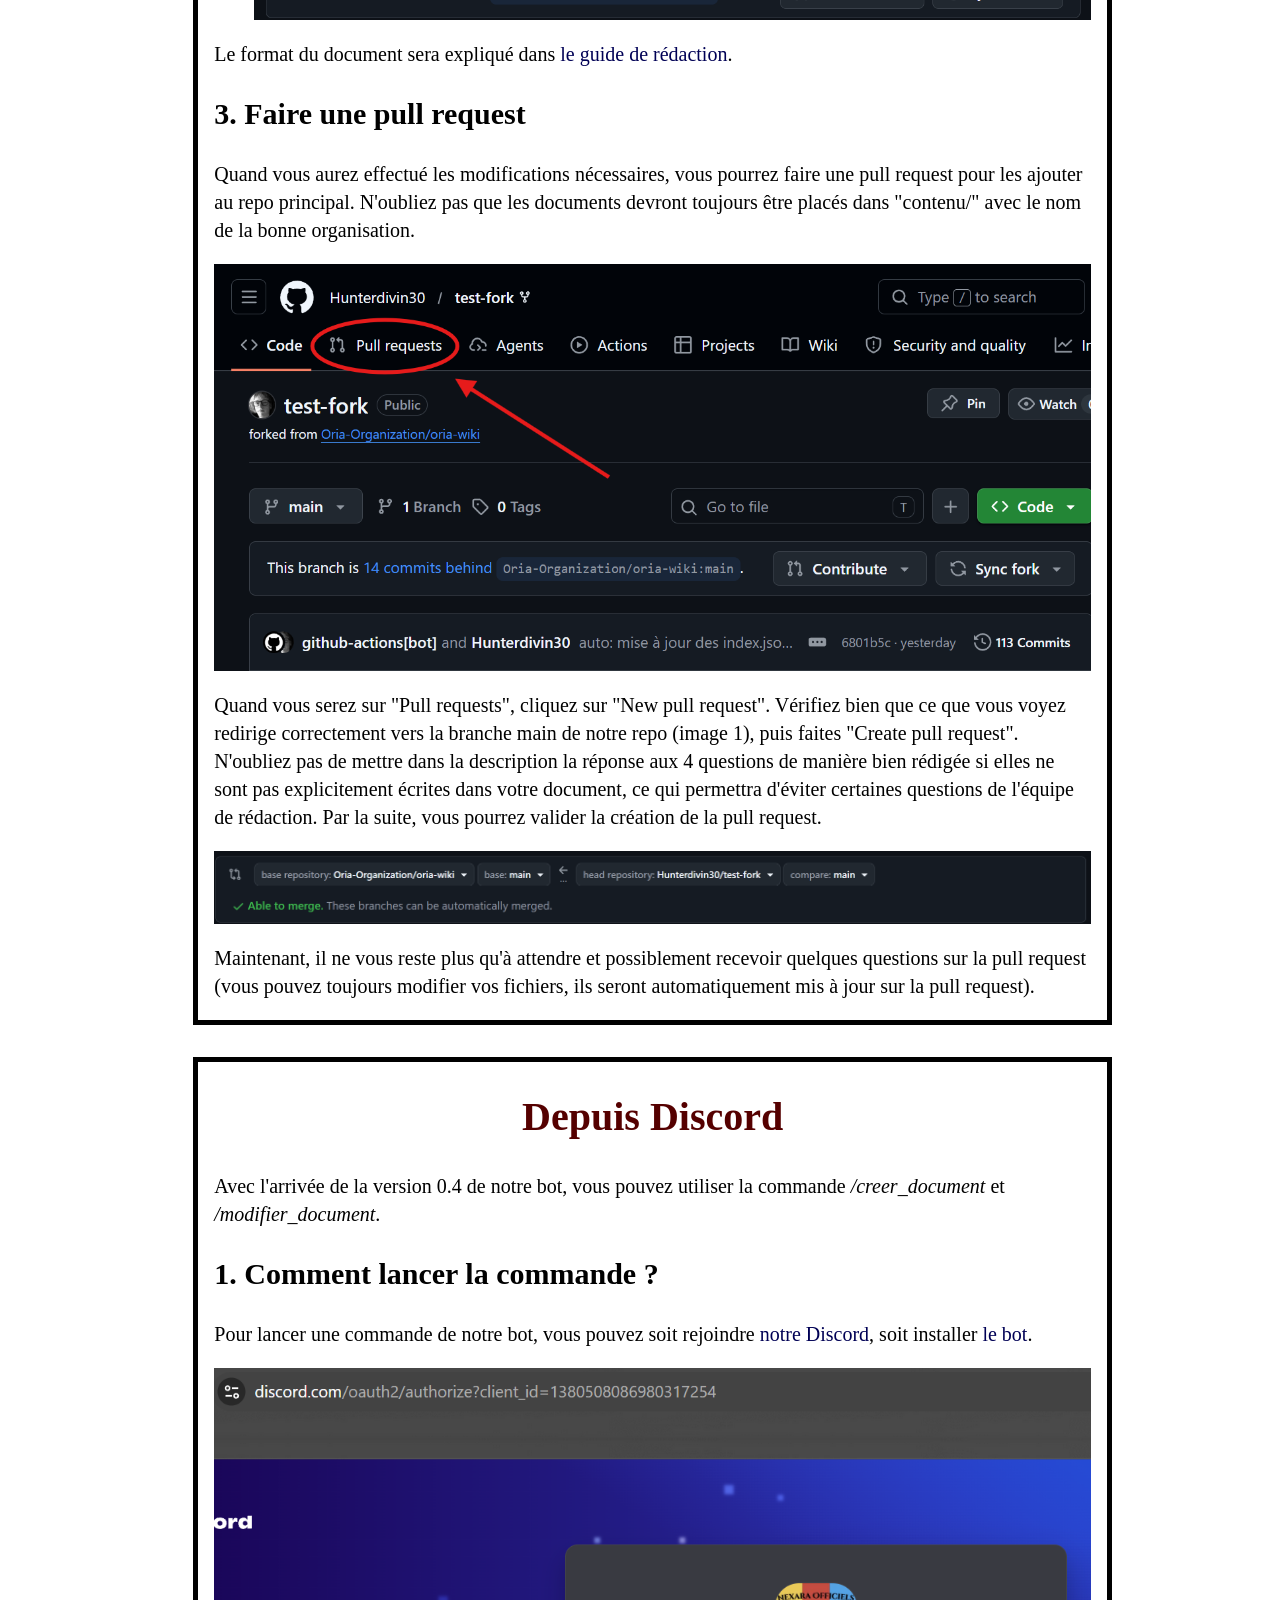
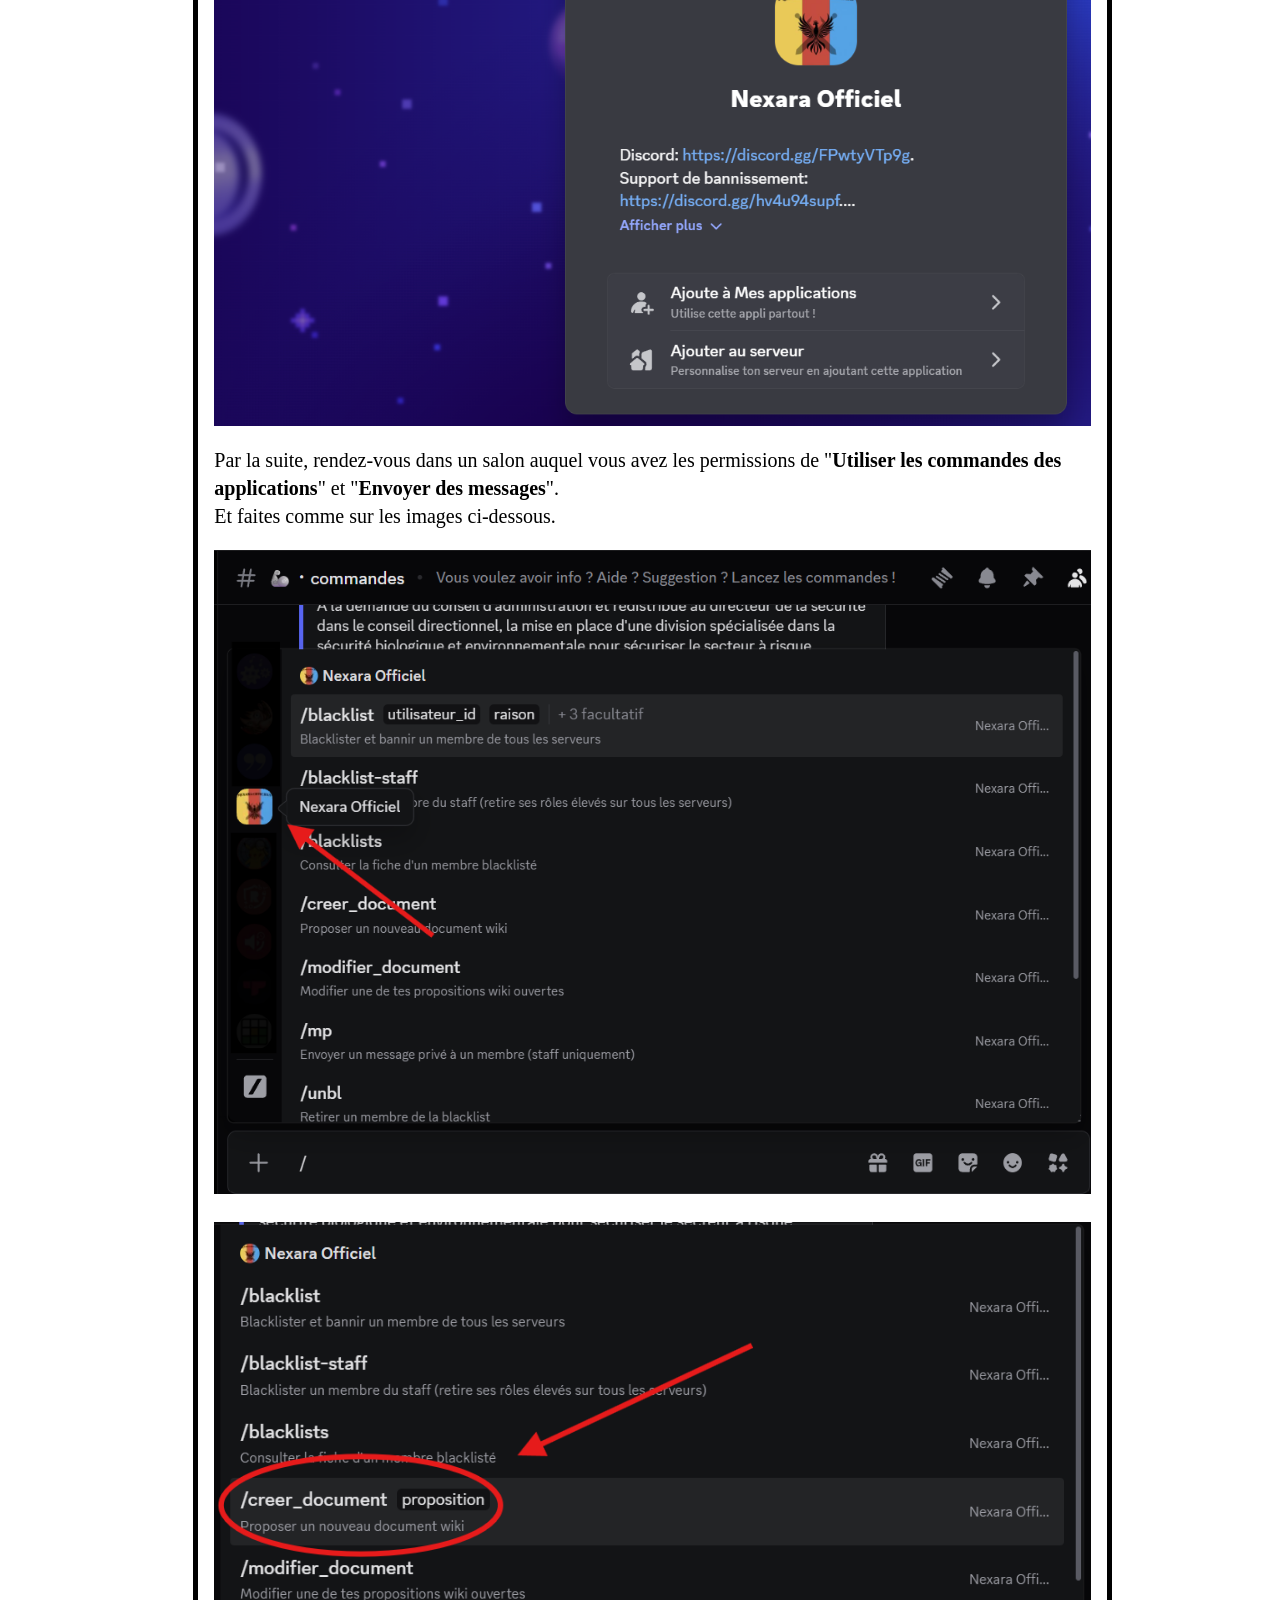
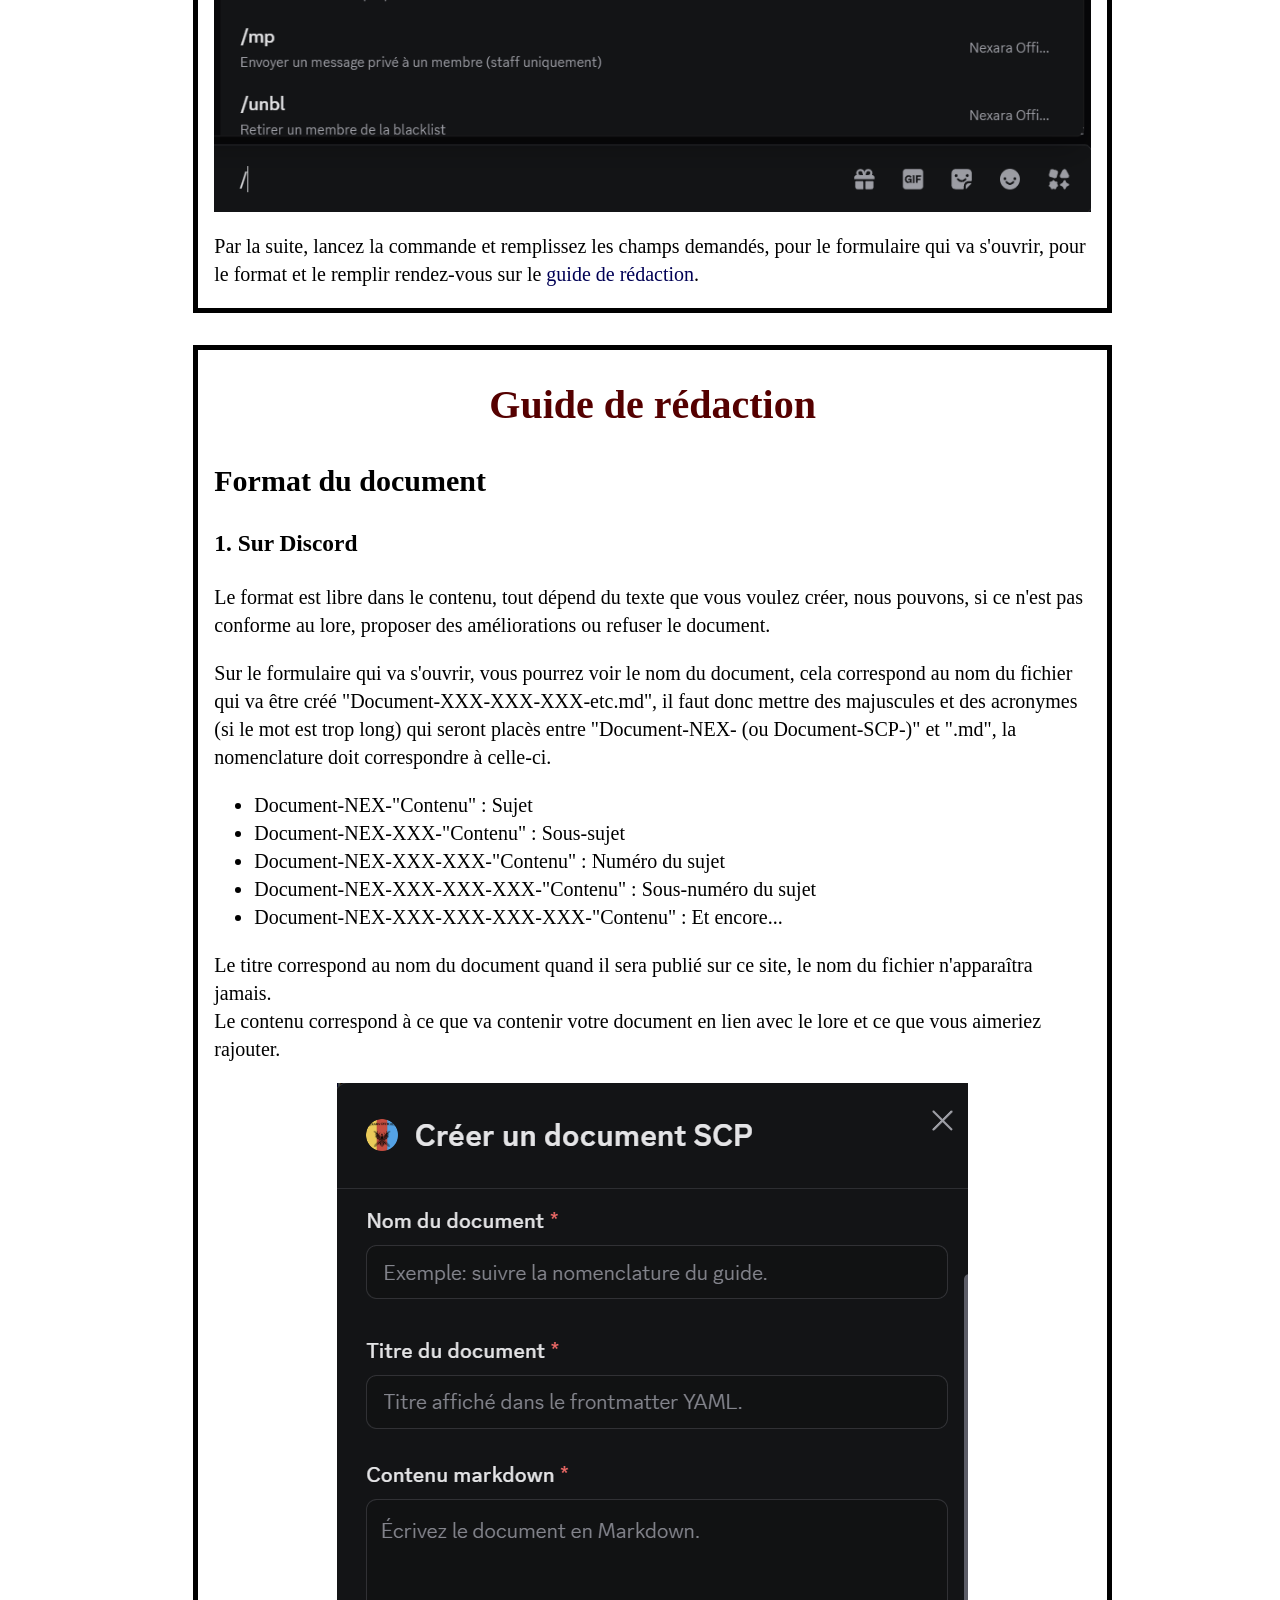
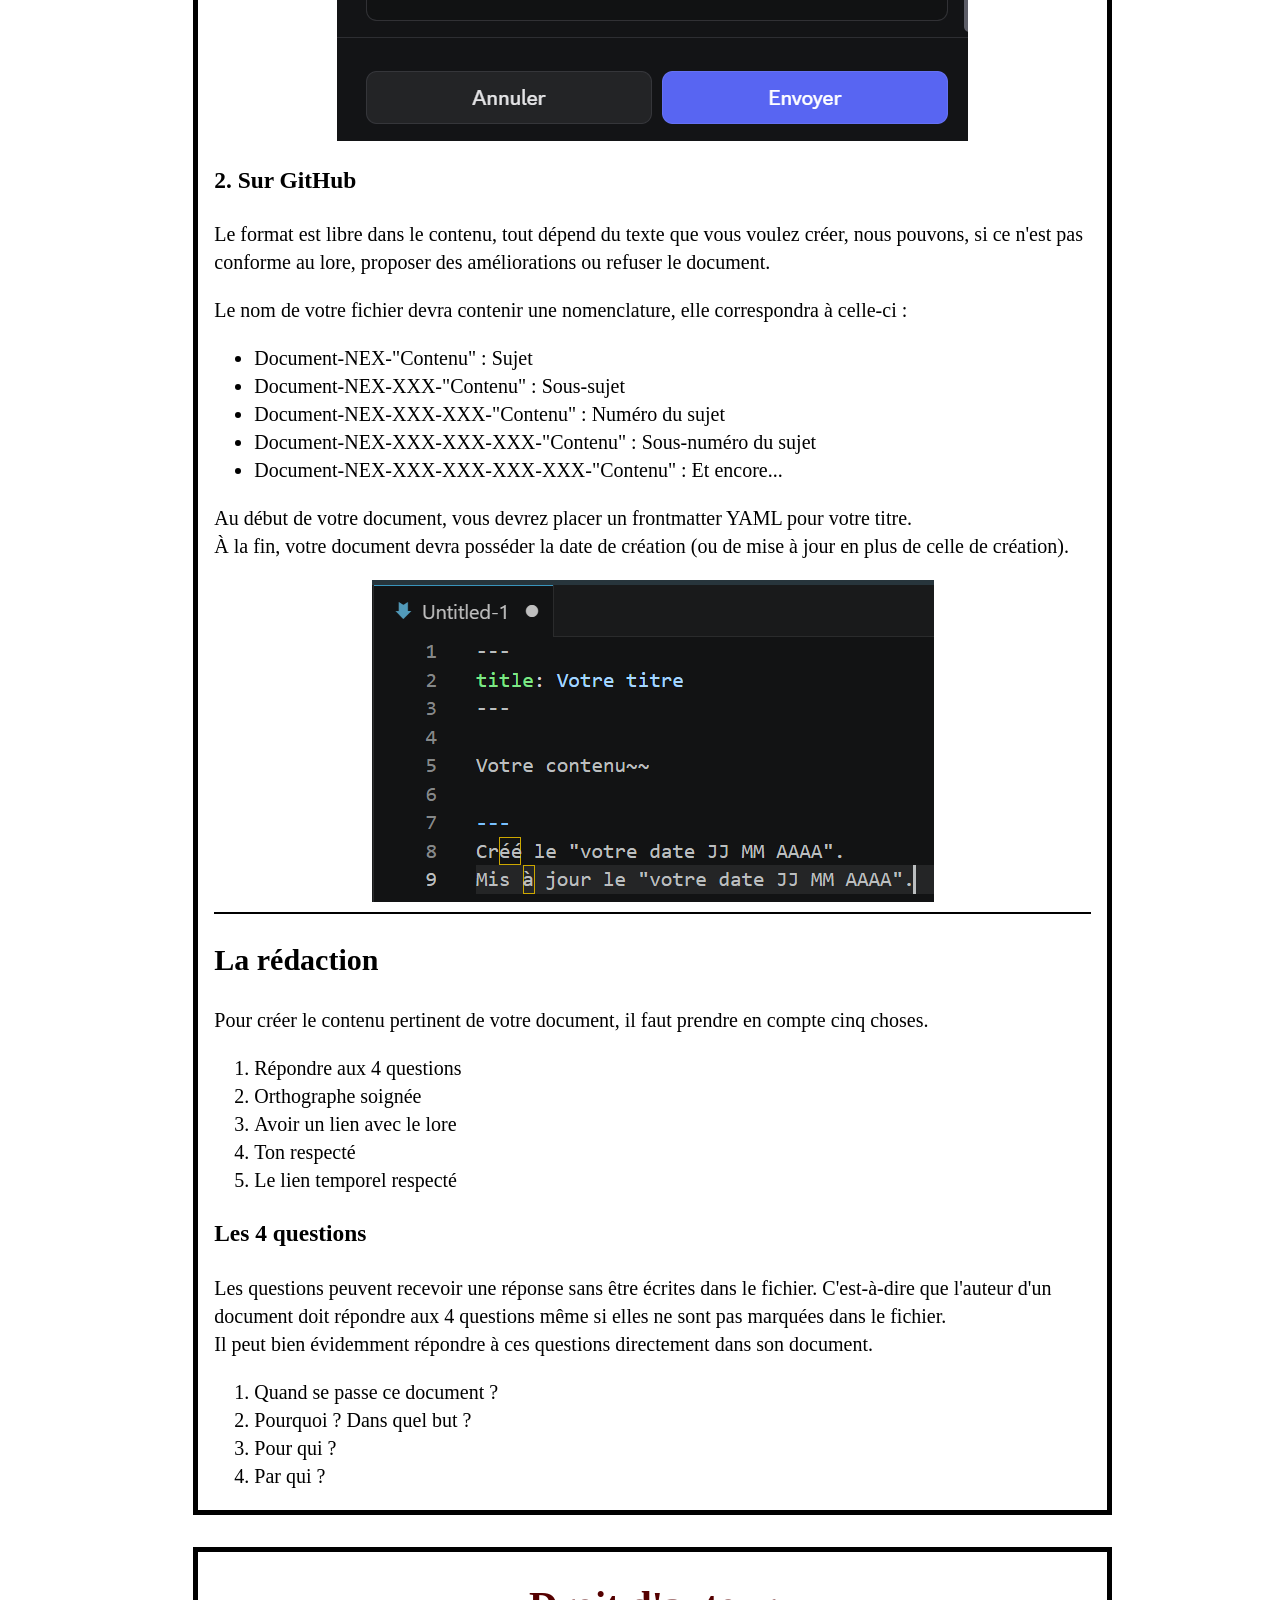
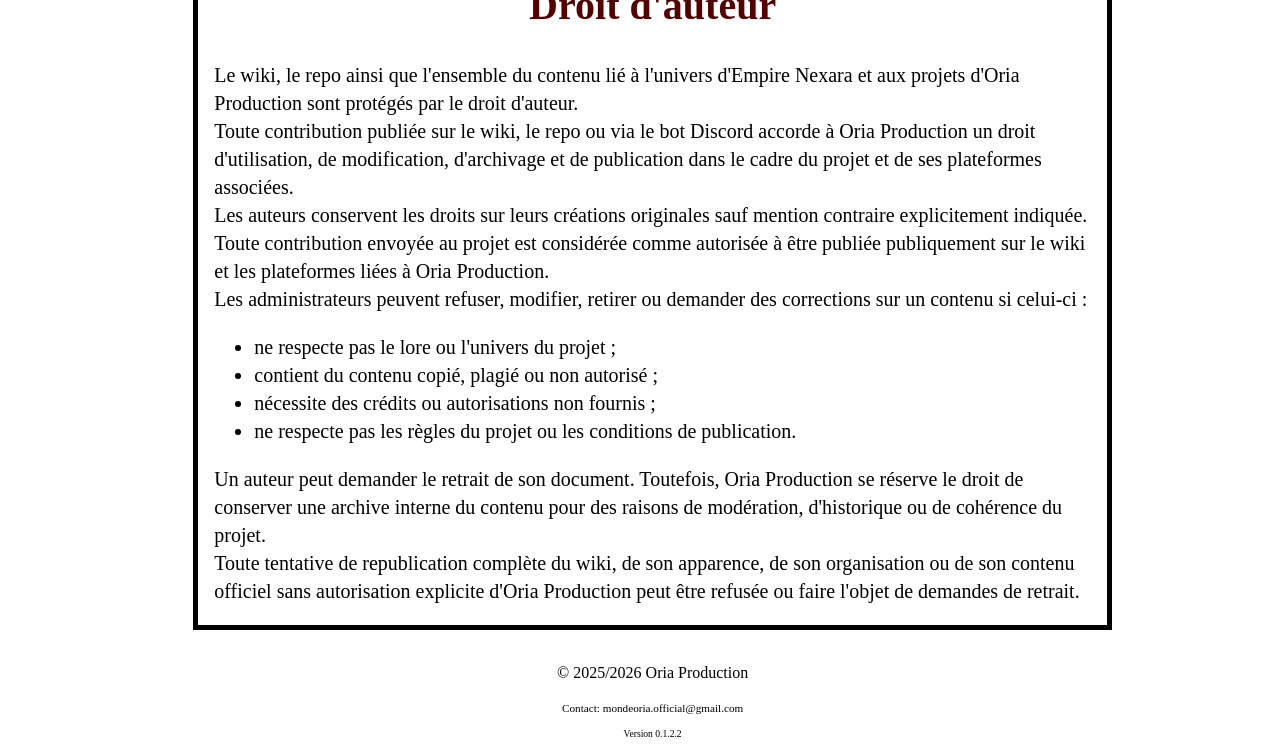
==== commit 35941a8b: "Mis à jour de la rédaction" ====
--- a/guide.html
+++ b/guide.html
@@ -94,6 +94,24 @@
                 <p>
                     Le format du document sera expliqué dans <a href="guide.html#guide">le guide de rédaction</a>.
                 </p>
+
+                <h2>3. Faire une pull request</h2>
+                <p>
+                    Quand vous aurez effectué les modifications nécessaires, vous pourrez faire une pull request pour les ajouter au repo principal. N'oubliez pas que les documents devront toujours être placés dans "contenu/" avec le nom de la bonne organisation.
+                </p>
+
+                <img src="images/guide/github/aide_pr.png" alt="Faire une pull request">
+
+                <p>
+                    Quand vous serez sur "Pull requests", cliquez sur "New pull request". Vérifiez bien que ce que vous voyez redirige correctement vers la branche main de notre repo (image 1), puis faites "Create pull request".<br>
+                    N'oubliez pas de mettre dans la description la réponse aux 4 questions de manière bien rédigée si elles ne sont pas explicitement écrites dans votre document, ce qui permettra d'éviter certaines questions de l'équipe de rédaction. Par la suite, vous pourrez valider la création de la pull request.
+                </p>
+
+                <img src="images/guide/github/aide_direction-pr.png" alt="Exemple d'une pull request">
+
+                <p>
+                    Maintenant, il ne vous reste plus qu'à attendre et possiblement recevoir quelques questions sur la pull request (vous pouvez toujours modifier vos fichiers, ils seront automatiquement mis à jour sur la pull request).
+                </p>
             </div>
 
             <div class="para">
